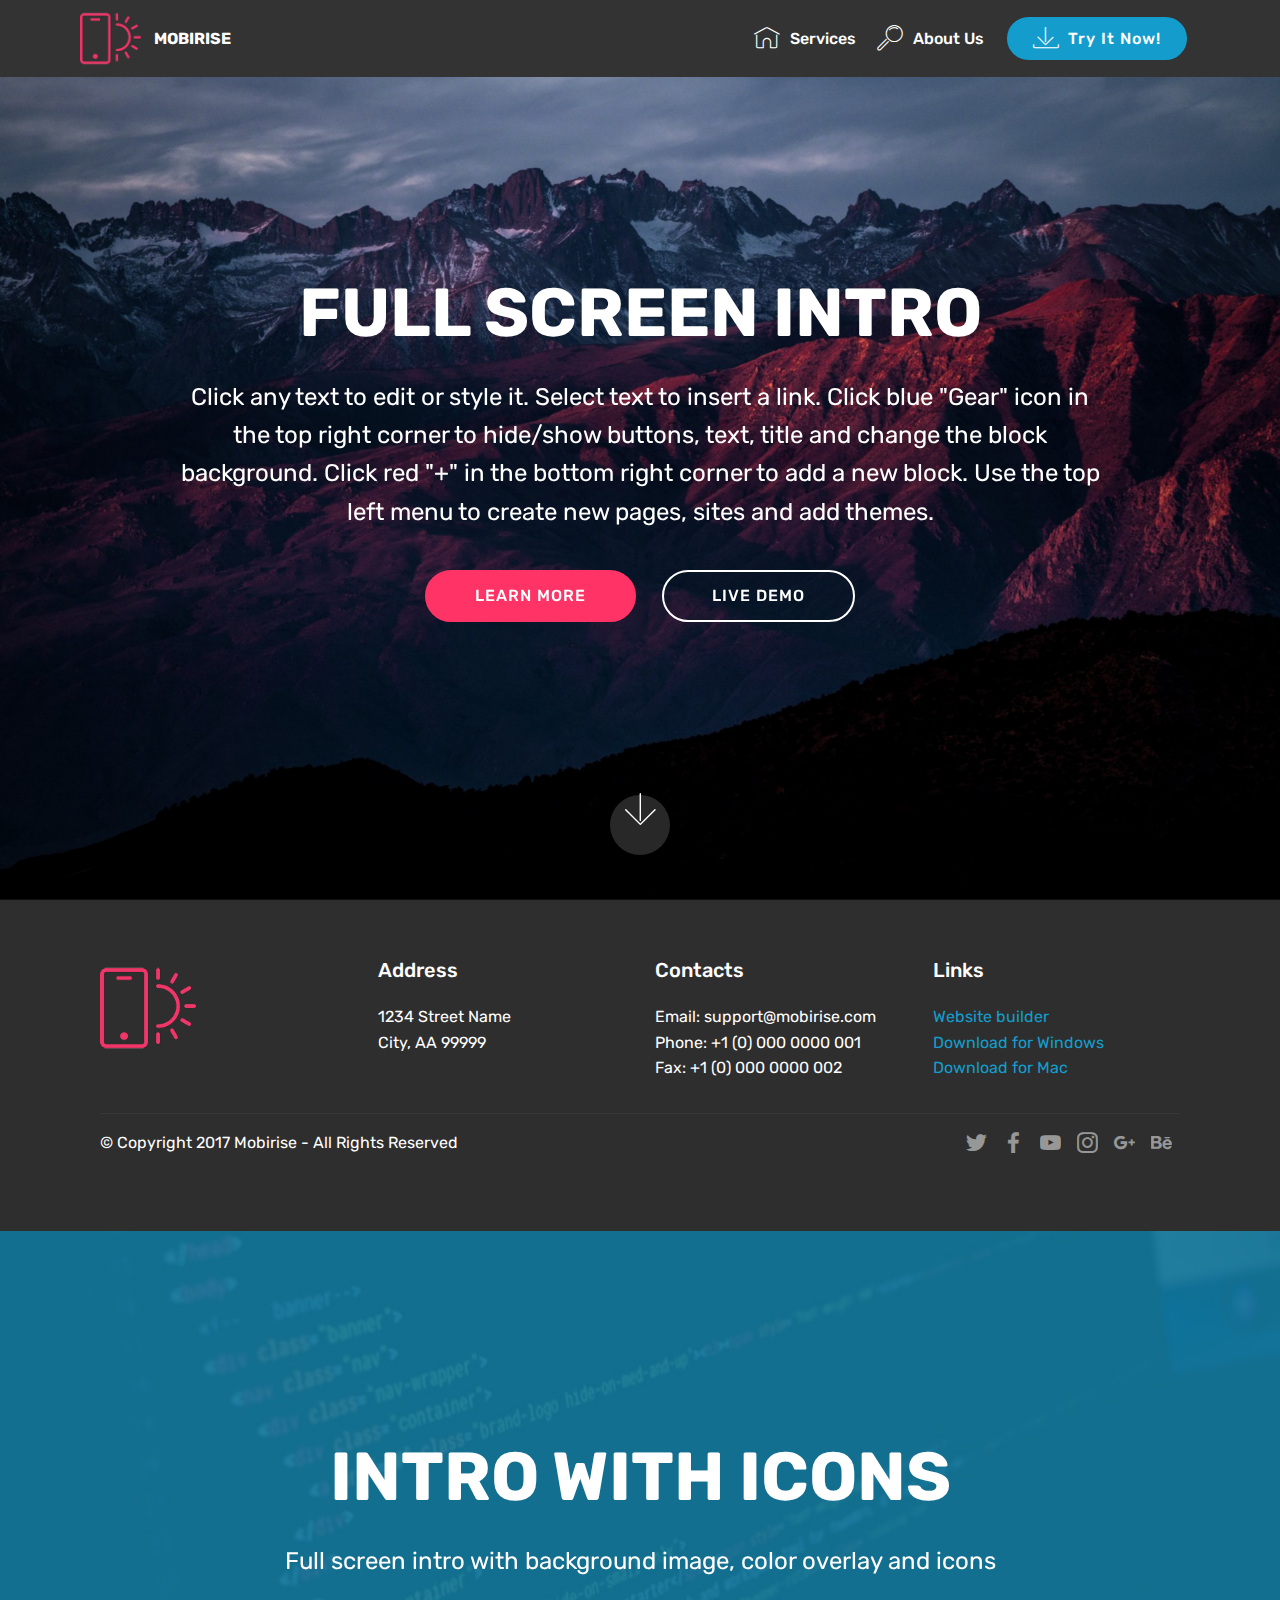
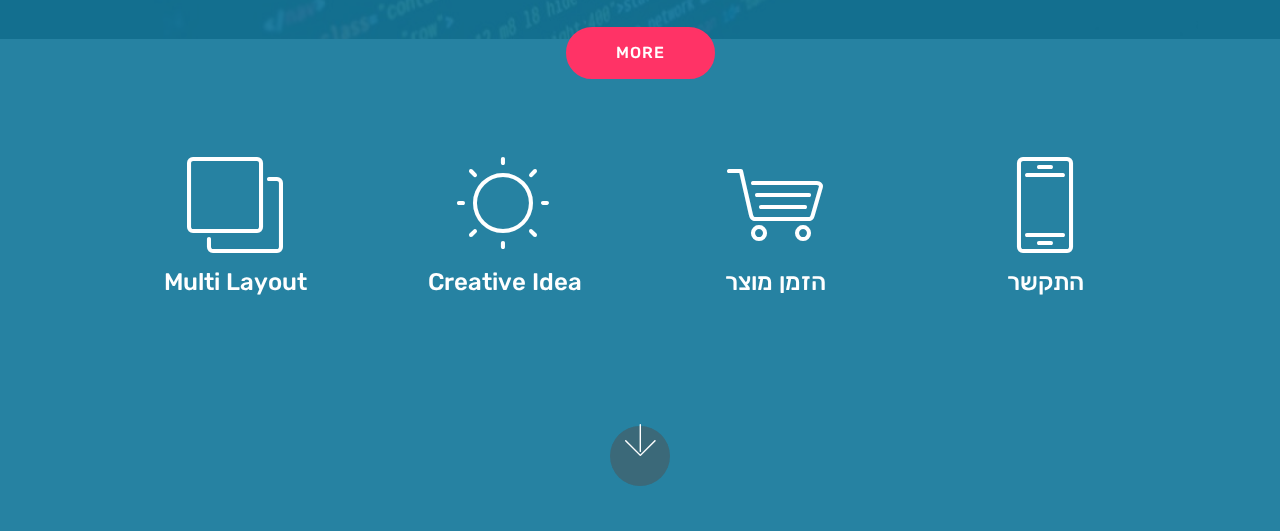
==== index.html @ 65c314b9 "create github pages" ====
<!DOCTYPE html>
<html >
<head>
  <!-- Site made with Mobirise Website Builder v4.5.4, https://mobirise.com -->
  <meta charset="UTF-8">
  <meta http-equiv="X-UA-Compatible" content="IE=edge">
  <meta name="generator" content="Mobirise v4.5.4, mobirise.com">
  <meta name="viewport" content="width=device-width, initial-scale=1, minimum-scale=1">
  <link rel="shortcut icon" href="assets/images/logo2.png" type="image/x-icon">
  <meta name="description" content="">
  <title>Home</title>
  <link rel="stylesheet" href="assets/web/assets/mobirise-icons/mobirise-icons.css">
  <link rel="stylesheet" href="assets/tether/tether.min.css">
  <link rel="stylesheet" href="assets/bootstrap/css/bootstrap.min.css">
  <link rel="stylesheet" href="assets/bootstrap/css/bootstrap-grid.min.css">
  <link rel="stylesheet" href="assets/bootstrap/css/bootstrap-reboot.min.css">
  <link rel="stylesheet" href="assets/socicon/css/styles.css">
  <link rel="stylesheet" href="assets/dropdown/css/style.css">
  <link rel="stylesheet" href="assets/theme/css/style.css">
  <link rel="stylesheet" href="assets/mobirise/css/mbr-additional.css" type="text/css">
  
  
  
</head>
<body>
<section class="menu cid-qFz85PgayK" once="menu" id="menu1-h">

    

    <nav class="navbar navbar-expand beta-menu navbar-dropdown align-items-center navbar-fixed-top navbar-toggleable-sm">
        <button class="navbar-toggler navbar-toggler-right" type="button" data-toggle="collapse" data-target="#navbarSupportedContent" aria-controls="navbarSupportedContent" aria-expanded="false" aria-label="Toggle navigation">
            <div class="hamburger">
                <span></span>
                <span></span>
                <span></span>
                <span></span>
            </div>
        </button>
        <div class="menu-logo">
            <div class="navbar-brand">
                <span class="navbar-logo">
                    <a href="https://mobirise.com">
                         <img src="assets/images/logo2.png" alt="Mobirise" style="height: 3.8rem;">
                    </a>
                </span>
                <span class="navbar-caption-wrap">
                    <a class="navbar-caption text-white display-4" href="https://mobirise.com">
                        MOBIRISE
                    </a>
                </span>
            </div>
        </div>
        <div class="collapse navbar-collapse" id="navbarSupportedContent">
            <ul class="navbar-nav nav-dropdown" data-app-modern-menu="true">
                <li class="nav-item">
                    <a class="nav-link link text-white display-4" href="https://mobirise.com">
                        <span class="mbri-home mbr-iconfont mbr-iconfont-btn"></span>
                        Services
                    </a>
                </li>
                <li class="nav-item">
                    <a class="nav-link link text-white display-4" href="https://mobirise.com">
                        <span class="mbri-search mbr-iconfont mbr-iconfont-btn"></span>
                        About Us
                    </a>
                </li>
            </ul>
            <div class="navbar-buttons mbr-section-btn">
                <a class="btn btn-sm btn-primary display-4" href="https://mobirise.com">
                    <span class="mbri-save mbr-iconfont mbr-iconfont-btn "></span>
                    Try It Now!
                </a>
            </div>
        </div>
    </nav>
</section>

<section class="engine"><a href="https://mobirise.co/d">free web software</a></section><section class="cid-qFz85SGSq1 mbr-fullscreen mbr-parallax-background" id="header2-i">

    

    

    <div class="container align-center">
        <div class="row justify-content-md-center">
            <div class="mbr-white col-md-10">
                <h1 class="mbr-section-title mbr-bold pb-3 mbr-fonts-style display-1">
                    FULL SCREEN INTRO
                </h1>
                
                <p class="mbr-text pb-3 mbr-fonts-style display-5">
                    Click any text to edit or style it. Select text to insert a link. Click blue "Gear" icon in the top right corner to hide/show buttons, text, title and change the block background. Click red "+" in the bottom right corner to add a new block. Use the top left menu to create new pages, sites and add themes.
                </p>
                <div class="mbr-section-btn"><a class="btn btn-md btn-secondary display-4" href="https://mobirise.com">LEARN MORE</a>
                    <a class="btn btn-md btn-white-outline display-4" href="https://mobirise.com">LIVE DEMO</a></div>
            </div>
        </div>
    </div>
    <div class="mbr-arrow hidden-sm-down" aria-hidden="true">
        <a href="#next">
            <i class="mbri-down mbr-iconfont"></i>
        </a>
    </div>
</section>

<section class="cid-qFz861nMho" id="footer1-j">

    

    

    <div class="container">
        <div class="media-container-row content text-white">
            <div class="col-12 col-md-3">
                <div class="media-wrap">
                    <a href="https://mobirise.com/">
                        <img src="assets/images/logo2.png" alt="Mobirise">
                    </a>
                </div>
            </div>
            <div class="col-12 col-md-3 mbr-fonts-style display-7">
                <h5 class="pb-3">
                    Address
                </h5>
                <p class="mbr-text">
                    1234 Street Name
                    <br>City, AA 99999
                </p>
            </div>
            <div class="col-12 col-md-3 mbr-fonts-style display-7">
                <h5 class="pb-3">
                    Contacts
                </h5>
                <p class="mbr-text">
                    Email: support@mobirise.com
                    <br>Phone: +1 (0) 000 0000 001
                    <br>Fax: +1 (0) 000 0000 002
                </p>
            </div>
            <div class="col-12 col-md-3 mbr-fonts-style display-7">
                <h5 class="pb-3">
                    Links
                </h5>
                <p class="mbr-text">
                    <a class="text-primary" href="https://mobirise.com/">Website builder</a>
                    <br><a class="text-primary" href="https://mobirise.com/mobirise-free-win.zip">Download for Windows</a>
                    <br><a class="text-primary" href="https://mobirise.com/mobirise-free-mac.zip">Download for Mac</a>
                </p>
            </div>
        </div>
        <div class="footer-lower">
            <div class="media-container-row">
                <div class="col-sm-12">
                    <hr>
                </div>
            </div>
            <div class="media-container-row mbr-white">
                <div class="col-sm-6 copyright">
                    <p class="mbr-text mbr-fonts-style display-7">
                        © Copyright 2017 Mobirise - All Rights Reserved
                    </p>
                </div>
                <div class="col-md-6">
                    <div class="social-list align-right">
                        <div class="soc-item">
                            <a href="https://twitter.com/mobirise" target="_blank">
                                <span class="socicon-twitter socicon mbr-iconfont mbr-iconfont-social"></span>
                            </a>
                        </div>
                        <div class="soc-item">
                            <a href="https://www.facebook.com/pages/Mobirise/1616226671953247" target="_blank">
                                <span class="socicon-facebook socicon mbr-iconfont mbr-iconfont-social"></span>
                            </a>
                        </div>
                        <div class="soc-item">
                            <a href="https://www.youtube.com/c/mobirise" target="_blank">
                                <span class="socicon-youtube socicon mbr-iconfont mbr-iconfont-social"></span>
                            </a>
                        </div>
                        <div class="soc-item">
                            <a href="https://instagram.com/mobirise" target="_blank">
                                <span class="socicon-instagram socicon mbr-iconfont mbr-iconfont-social"></span>
                            </a>
                        </div>
                        <div class="soc-item">
                            <a href="https://plus.google.com/u/0/+Mobirise" target="_blank">
                                <span class="socicon-googleplus socicon mbr-iconfont mbr-iconfont-social"></span>
                            </a>
                        </div>
                        <div class="soc-item">
                            <a href="https://www.behance.net/Mobirise" target="_blank">
                                <span class="socicon-behance socicon mbr-iconfont mbr-iconfont-social"></span>
                            </a>
                        </div>
                    </div>
                </div>
            </div>
        </div>
    </div>
</section>

<section class="header12 cid-qFz98RDh6Q mbr-fullscreen mbr-parallax-background" id="header12-k">

    

    <div class="mbr-overlay" style="opacity: 0.9; background-color: rgb(15, 118, 153);">
    </div>

    <div class="container  ">
            <div class="media-container">
                <div class="col-md-12 align-center">
                    <h1 class="mbr-section-title pb-3 mbr-white mbr-bold mbr-fonts-style display-1">
                        INTRO WITH ICONS
                    </h1>
                    <p class="mbr-text pb-3 mbr-white mbr-fonts-style display-5">
                        Full screen intro with background image, color overlay and icons
                    </p>
                    <div class="mbr-section-btn align-center py-2">
                        <a class="btn btn-md btn-secondary display-4" href="https://mobirise.com">MORE</a>
                    </div>

                    <div class="icons-media-container mbr-white">
                        <div class="card col-12 col-md-6 col-lg-3">
                            <div class="icon-block">
                            <a href="https://mobirise.com/">
                                <span class="mbri-layers mbr-iconfont"></span>
                            </a>
                            </div>
                            <h5 class="mbr-fonts-style display-5">
                                Multi Layout
                            </h5>
                        </div>

                        <div class="card col-12 col-md-6 col-lg-3">
                            <div class="icon-block">
                                <a href="https://mobirise.com/">
                                    <span class="mbri-sun mbr-iconfont"></span>
                                </a>
                            </div>
                            <h5 class="mbr-fonts-style display-5">
                                Creative Idea
                            </h5>
                        </div>

                        <div class="card col-12 col-md-6 col-lg-3">
                            <div class="icon-block">
                                <a href="https://mobirise.com/">
                                    <span class="mbr-iconfont mbri-shopping-cart"></span>
                                </a>
                            </div>
                            <h5 class="mbr-fonts-style display-5">
                                הזמן מוצר</h5>
                        </div>

                        <div class="card col-12 col-md-6 col-lg-3">
                            <div class="icon-block">
                                <a href="tel:0586626765">
                                    <span class="mbr-iconfont mbri-mobile2"></span>
                                </a>
                            </div>
                            <h5 class="mbr-fonts-style display-5">התקשר</h5>
                        </div>
                    </div>
                </div>
            </div>
    </div>

    <div class="mbr-arrow hidden-sm-down" aria-hidden="true">
        <a href="#next">
            <i class="mbri-down mbr-iconfont"></i>
        </a>
    </div>
</section>


  <script src="assets/web/assets/jquery/jquery.min.js"></script>
  <script src="assets/popper/popper.min.js"></script>
  <script src="assets/tether/tether.min.js"></script>
  <script src="assets/bootstrap/js/bootstrap.min.js"></script>
  <script src="assets/dropdown/js/script.min.js"></script>
  <script src="assets/touchswipe/jquery.touch-swipe.min.js"></script>
  <script src="assets/parallax/jarallax.min.js"></script>
  <script src="assets/smoothscroll/smooth-scroll.js"></script>
  <script src="assets/theme/js/script.js"></script>
  
  
</body>
</html>
---- assets/web/assets/mobirise-icons/mobirise-icons.css ----
@font-face {
  font-family: 'MobiriseIcons';
  src:  url('mobirise-icons.eot?spat4u');
  src:  url('mobirise-icons.eot?spat4u#iefix') format('embedded-opentype'),
    url('mobirise-icons.ttf?spat4u') format('truetype'),
    url('mobirise-icons.woff?spat4u') format('woff'),
    url('mobirise-icons.svg?spat4u#MobiriseIcons') format('svg');
  font-weight: normal;
  font-style: normal;
}

[class^="mbri-"], [class*=" mbri-"] {
  /* use !important to prevent issues with browser extensions that change fonts */
  font-family: MobiriseIcons !important;
  speak: none;
  font-style: normal;
  font-weight: normal;
  font-variant: normal;
  text-transform: none;
  line-height: 1;

  /* Better Font Rendering =========== */
  -webkit-font-smoothing: antialiased;
  -moz-osx-font-smoothing: grayscale;
}

.mbri-add-submenu:before {
  content: "\e900";
}
.mbri-alert:before {
  content: "\e901";
}
.mbri-align-center:before {
  content: "\e902";
}
.mbri-align-justify:before {
  content: "\e903";
}
.mbri-align-left:before {
  content: "\e904";
}
.mbri-align-right:before {
  content: "\e905";
}
.mbri-android:before {
  content: "\e906";
}
.mbri-apple:before {
  content: "\e907";
}
.mbri-arrow-down:before {
  content: "\e908";
}
.mbri-arrow-next:before {
  content: "\e909";
}
.mbri-arrow-prev:before {
  content: "\e90a";
}
.mbri-arrow-up:before {
  content: "\e90b";
}
.mbri-bold:before {
  content: "\e90c";
}
.mbri-bookmark:before {
  content: "\e90d";
}
.mbri-bootstrap:before {
  content: "\e90e";
}
.mbri-briefcase:before {
  content: "\e90f";
}
.mbri-browse:before {
  content: "\e910";
}
.mbri-bulleted-list:before {
  content: "\e911";
}
.mbri-calendar:before {
  content: "\e912";
}
.mbri-camera:before {
  content: "\e913";
}
.mbri-cart-add:before {
  content: "\e914";
}
.mbri-cart-full:before {
  content: "\e915";
}
.mbri-cash:before {
  content: "\e916";
}
.mbri-change-style:before {
  content: "\e917";
}
.mbri-chat:before {
  content: "\e918";
}
.mbri-clock:before {
  content: "\e919";
}
.mbri-close:before {
  content: "\e91a";
}
.mbri-cloud:before {
  content: "\e91b";
}
.mbri-code:before {
  content: "\e91c";
}
.mbri-contact-form:before {
  content: "\e91d";
}
.mbri-credit-card:before {
  content: "\e91e";
}
.mbri-cursor-click:before {
  content: "\e91f";
}
.mbri-cust-feedback:before {
  content: "\e920";
}
.mbri-database:before {
  content: "\e921";
}
.mbri-delivery:before {
  content: "\e922";
}
.mbri-desktop:before {
  content: "\e923";
}
.mbri-devices:before {
  content: "\e924";
}
.mbri-down:before {
  content: "\e925";
}
.mbri-download:before {
  content: "\e989";
}
.mbri-drag-n-drop:before {
  content: "\e927";
}
.mbri-drag-n-drop2:before {
  content: "\e928";
}
.mbri-edit:before {
  content: "\e929";
}
.mbri-edit2:before {
  content: "\e92a";
}
.mbri-error:before {
  content: "\e92b";
}
.mbri-extension:before {
  content: "\e92c";
}
.mbri-features:before {
  content: "\e92d";
}
.mbri-file:before {
  content: "\e92e";
}
.mbri-flag:before {
  content: "\e92f";
}
.mbri-folder:before {
  content: "\e930";
}
.mbri-gift:before {
  content: "\e931";
}
.mbri-github:before {
  content: "\e932";
}
.mbri-globe:before {
  content: "\e933";
}
.mbri-globe-2:before {
  content: "\e934";
}
.mbri-growing-chart:before {
  content: "\e935";
}
.mbri-hearth:before {
  content: "\e936";
}
.mbri-help:before {
  content: "\e937";
}
.mbri-home:before {
  content: "\e938";
}
.mbri-hot-cup:before {
  content: "\e939";
}
.mbri-idea:before {
  content: "\e93a";
}
.mbri-image-gallery:before {
  content: "\e93b";
}
.mbri-image-slider:before {
  content: "\e93c";
}
.mbri-info:before {
  content: "\e93d";
}
.mbri-italic:before {
  content: "\e93e";
}
.mbri-key:before {
  content: "\e93f";
}
.mbri-laptop:before {
  content: "\e940";
}
.mbri-layers:before {
  content: "\e941";
}
.mbri-left-right:before {
  content: "\e942";
}
.mbri-left:before {
  content: "\e943";
}
.mbri-letter:before {
  content: "\e944";
}
.mbri-like:before {
  content: "\e945";
}
.mbri-link:before {
  content: "\e946";
}
.mbri-lock:before {
  content: "\e947";
}
.mbri-login:before {
  content: "\e948";
}
.mbri-logout:before {
  content: "\e949";
}
.mbri-magic-stick:before {
  content: "\e94a";
}
.mbri-map-pin:before {
  content: "\e94b";
}
.mbri-menu:before {
  content: "\e94c";
}
.mbri-mobile:before {
  content: "\e94d";
}
.mbri-mobile2:before {
  content: "\e94e";
}
.mbri-mobirise:before {
  content: "\e94f";
}
.mbri-more-horizontal:before {
  content: "\e950";
}
.mbri-more-vertical:before {
  content: "\e951";
}
.mbri-music:before {
  content: "\e952";
}
.mbri-new-file:before {
  content: "\e953";
}
.mbri-numbered-list:before {
  content: "\e954";
}
.mbri-opened-folder:before {
  content: "\e955";
}
.mbri-pages:before {
  content: "\e956";
}
.mbri-paper-plane:before {
  content: "\e957";
}
.mbri-paperclip:before {
  content: "\e958";
}
.mbri-photo:before {
  content: "\e959";
}
.mbri-photos:before {
  content: "\e95a";
}
.mbri-pin:before {
  content: "\e95b";
}
.mbri-play:before {
  content: "\e95c";
}
.mbri-plus:before {
  content: "\e95d";
}
.mbri-preview:before {
  content: "\e95e";
}
.mbri-print:before {
  content: "\e95f";
}
.mbri-protect:before {
  content: "\e960";
}
.mbri-question:before {
  content: "\e961";
}
.mbri-quote-left:before {
  content: "\e962";
}
.mbri-quote-right:before {
  content: "\e963";
}
.mbri-refresh:before {
  content: "\e964";
}
.mbri-responsive:before {
  content: "\e965";
}
.mbri-right:before {
  content: "\e966";
}
.mbri-rocket:before {
  content: "\e967";
}
.mbri-sad-face:before {
  content: "\e968";
}
.mbri-sale:before {
  content: "\e969";
}
.mbri-save:before {
  content: "\e96a";
}
.mbri-search:before {
  content: "\e96b";
}
.mbri-setting:before {
  content: "\e96c";
}
.mbri-setting2:before {
  content: "\e96d";
}
.mbri-setting3:before {
  content: "\e96e";
}
.mbri-share:before {
  content: "\e96f";
}
.mbri-shopping-bag:before {
  content: "\e970";
}
.mbri-shopping-basket:before {
  content: "\e971";
}
.mbri-shopping-cart:before {
  content: "\e972";
}
.mbri-sites:before {
  content: "\e973";
}
.mbri-smile-face:before {
  content: "\e974";
}
.mbri-speed:before {
  content: "\e975";
}
.mbri-star:before {
  content: "\e976";
}
.mbri-success:before {
  content: "\e977";
}
.mbri-sun:before {
  content: "\e978";
}
.mbri-sun2:before {
  content: "\e979";
}
.mbri-tablet:before {
  content: "\e97a";
}
.mbri-tablet-vertical:before {
  content: "\e97b";
}
.mbri-target:before {
  content: "\e97c";
}
.mbri-timer:before {
  content: "\e97d";
}
.mbri-to-ftp:before {
  content: "\e97e";
}
.mbri-to-local-drive:before {
  content: "\e97f";
}
.mbri-touch-swipe:before {
  content: "\e980";
}
.mbri-touch:before {
  content: "\e981";
}
.mbri-trash:before {
  content: "\e982";
}
.mbri-underline:before {
  content: "\e983";
}
.mbri-unlink:before {
  content: "\e984";
}
.mbri-unlock:before {
  content: "\e985";
}
.mbri-up-down:before {
  content: "\e986";
}
.mbri-up:before {
  content: "\e987";
}
.mbri-update:before {
  content: "\e988";
}
.mbri-upload:before {
 content: "\e926"; 
}
.mbri-user:before {
  content: "\e98a";
}
.mbri-user2:before {
  content: "\e98b";
}
.mbri-users:before {
  content: "\e98c";
}
.mbri-video:before {
  content: "\e98d";
}
.mbri-video-play:before {
  content: "\e98e";
}
.mbri-watch:before {
  content: "\e98f";
}
.mbri-website-theme:before {
  content: "\e990";
}
.mbri-wifi:before {
  content: "\e991";
}
.mbri-windows:before {
  content: "\e992";
}
.mbri-zoom-out:before {
  content: "\e993";
}
.mbri-redo:before {
  content: "\e994";
}
.mbri-undo:before {
  content: "\e995";
}
---- assets/socicon/css/styles.css ----
@charset "UTF-8";

@font-face {
  font-family: "socicon";
  src:url("../fonts/socicon.eot");
  src:url("../fonts/socicon.eot?#iefix") format("embedded-opentype"),
    url("../fonts/socicon.woff") format("woff"),
    url("../fonts/socicon.ttf") format("truetype"),
    url("../fonts/socicon.svg#socicon") format("svg");
  font-weight: normal;
  font-style: normal;

}

[data-icon]:before {
  font-family: "socicon" !important;
  content: attr(data-icon);
  font-style: normal !important;
  font-weight: normal !important;
  font-variant: normal !important;
  text-transform: none !important;
  speak: none;
  line-height: 1;
  -webkit-font-smoothing: antialiased;
  -moz-osx-font-smoothing: grayscale;
}

[class^="socicon-"]:before,
[class*=" socicon-"]:before {
  font-family: "socicon" !important;
  font-style: normal !important;
  font-weight: normal !important;
  font-variant: normal !important;
  text-transform: none !important;
  speak: none;
  line-height: 1;
  -webkit-font-smoothing: antialiased;
  -moz-osx-font-smoothing: grayscale;
}

.socicon-modelmayhem:before {
  content: "\e000";
}
.socicon-mixcloud:before {
  content: "\e001";
}
.socicon-drupal:before {
  content: "\e002";
}
.socicon-swarm:before {
  content: "\e003";
}
.socicon-istock:before {
  content: "\e004";
}
.socicon-yammer:before {
  content: "\e005";
}
.socicon-ello:before {
  content: "\e006";
}
.socicon-stackoverflow:before {
  content: "\e007";
}
.socicon-persona:before {
  content: "\e008";
}
.socicon-triplej:before {
  content: "\e009";
}
.socicon-houzz:before {
  content: "\e00a";
}
.socicon-rss:before {
  content: "\e00b";
}
.socicon-paypal:before {
  content: "\e00c";
}
.socicon-odnoklassniki:before {
  content: "\e00d";
}
.socicon-airbnb:before {
  content: "\e00e";
}
.socicon-periscope:before {
  content: "\e00f";
}
.socicon-outlook:before {
  content: "\e010";
}
.socicon-coderwall:before {
  content: "\e011";
}
.socicon-tripadvisor:before {
  content: "\e012";
}
.socicon-appnet:before {
  content: "\e013";
}
.socicon-goodreads:before {
  content: "\e014";
}
.socicon-tripit:before {
  content: "\e015";
}
.socicon-lanyrd:before {
  content: "\e016";
}
.socicon-slideshare:before {
  content: "\e017";
}
.socicon-buffer:before {
  content: "\e018";
}
.socicon-disqus:before {
  content: "\e019";
}
.socicon-vkontakte:before {
  content: "\e01a";
}
.socicon-whatsapp:before {
  content: "\e01b";
}
.socicon-patreon:before {
  content: "\e01c";
}
.socicon-storehouse:before {
  content: "\e01d";
}
.socicon-pocket:before {
  content: "\e01e";
}
.socicon-mail:before {
  content: "\e01f";
}
.socicon-blogger:before {
  content: "\e020";
}
.socicon-technorati:before {
  content: "\e021";
}
.socicon-reddit:before {
  content: "\e022";
}
.socicon-dribbble:before {
  content: "\e023";
}
.socicon-stumbleupon:before {
  content: "\e024";
}
.socicon-digg:before {
  content: "\e025";
}
.socicon-envato:before {
  content: "\e026";
}
.socicon-behance:before {
  content: "\e027";
}
.socicon-delicious:before {
  content: "\e028";
}
.socicon-deviantart:before {
  content: "\e029";
}
.socicon-forrst:before {
  content: "\e02a";
}
.socicon-play:before {
  content: "\e02b";
}
.socicon-zerply:before {
  content: "\e02c";
}
.socicon-wikipedia:before {
  content: "\e02d";
}
.socicon-apple:before {
  content: "\e02e";
}
.socicon-flattr:before {
  content: "\e02f";
}
.socicon-github:before {
  content: "\e030";
}
.socicon-renren:before {
  content: "\e031";
}
.socicon-friendfeed:before {
  content: "\e032";
}
.socicon-newsvine:before {
  content: "\e033";
}
.socicon-identica:before {
  content: "\e034";
}
.socicon-bebo:before {
  content: "\e035";
}
.socicon-zynga:before {
  content: "\e036";
}
.socicon-steam:before {
  content: "\e037";
}
.socicon-xbox:before {
  content: "\e038";
}
.socicon-windows:before {
  content: "\e039";
}
.socicon-qq:before {
  content: "\e03a";
}
.socicon-douban:before {
  content: "\e03b";
}
.socicon-meetup:before {
  content: "\e03c";
}
.socicon-playstation:before {
  content: "\e03d";
}
.socicon-android:before {
  content: "\e03e";
}
.socicon-snapchat:before {
  content: "\e03f";
}
.socicon-twitter:before {
  content: "\e040";
}
.socicon-facebook:before {
  content: "\e041";
}
.socicon-googleplus:before {
  content: "\e042";
}
.socicon-pinterest:before {
  content: "\e043";
}
.socicon-foursquare:before {
  content: "\e044";
}
.socicon-yahoo:before {
  content: "\e045";
}
.socicon-skype:before {
  content: "\e046";
}
.socicon-yelp:before {
  content: "\e047";
}
.socicon-feedburner:before {
  content: "\e048";
}
.socicon-linkedin:before {
  content: "\e049";
}
.socicon-viadeo:before {
  content: "\e04a";
}
.socicon-xing:before {
  content: "\e04b";
}
.socicon-myspace:before {
  content: "\e04c";
}
.socicon-soundcloud:before {
  content: "\e04d";
}
.socicon-spotify:before {
  content: "\e04e";
}
.socicon-grooveshark:before {
  content: "\e04f";
}
.socicon-lastfm:before {
  content: "\e050";
}
.socicon-youtube:before {
  content: "\e051";
}
.socicon-vimeo:before {
  content: "\e052";
}
.socicon-dailymotion:before {
  content: "\e053";
}
.socicon-vine:before {
  content: "\e054";
}
.socicon-flickr:before {
  content: "\e055";
}
.socicon-500px:before {
  content: "\e056";
}
.socicon-wordpress:before {
  content: "\e058";
}
.socicon-tumblr:before {
  content: "\e059";
}
.socicon-twitch:before {
  content: "\e05a";
}
.socicon-8tracks:before {
  content: "\e05b";
}
.socicon-amazon:before {
  content: "\e05c";
}
.socicon-icq:before {
  content: "\e05d";
}
.socicon-smugmug:before {
  content: "\e05e";
}
.socicon-ravelry:before {
  content: "\e05f";
}
.socicon-weibo:before {
  content: "\e060";
}
.socicon-baidu:before {
  content: "\e061";
}
.socicon-angellist:before {
  content: "\e062";
}
.socicon-ebay:before {
  content: "\e063";
}
.socicon-imdb:before {
  content: "\e064";
}
.socicon-stayfriends:before {
  content: "\e065";
}
.socicon-residentadvisor:before {
  content: "\e066";
}
.socicon-google:before {
  content: "\e067";
}
.socicon-yandex:before {
  content: "\e068";
}
.socicon-sharethis:before {
  content: "\e069";
}
.socicon-bandcamp:before {
  content: "\e06a";
}
.socicon-itunes:before {
  content: "\e06b";
}
.socicon-deezer:before {
  content: "\e06c";
}
.socicon-telegram:before {
  content: "\e06e";
}
.socicon-openid:before {
  content: "\e06f";
}
.socicon-amplement:before {
  content: "\e070";
}
.socicon-viber:before {
  content: "\e071";
}
.socicon-zomato:before {
  content: "\e072";
}
.socicon-draugiem:before {
  content: "\e074";
}
.socicon-endomodo:before {
  content: "\e075";
}
.socicon-filmweb:before {
  content: "\e076";
}
.socicon-stackexchange:before {
  content: "\e077";
}
.socicon-wykop:before {
  content: "\e078";
}
.socicon-teamspeak:before {
  content: "\e079";
}
.socicon-teamviewer:before {
  content: "\e07a";
}
.socicon-ventrilo:before {
  content: "\e07b";
}
.socicon-younow:before {
  content: "\e07c";
}
.socicon-raidcall:before {
  content: "\e07d";
}
.socicon-mumble:before {
  content: "\e07e";
}
.socicon-medium:before {
  content: "\e06d";
}
.socicon-bebee:before {
  content: "\e07f";
}
.socicon-hitbox:before {
  content: "\e080";
}
.socicon-reverbnation:before {
  content: "\e081";
}
.socicon-formulr:before {
  content: "\e082";
}
.socicon-instagram:before {
  content: "\e057";
}
.socicon-battlenet:before {
  content: "\e083";
}
.socicon-chrome:before {
  content: "\e084";
}
.socicon-discord:before {
  content: "\e086";
}
.socicon-issuu:before {
  content: "\e087";
}
.socicon-macos:before {
  content: "\e088";
}
.socicon-firefox:before {
  content: "\e089";
}
.socicon-opera:before {
  content: "\e08d";
}
.socicon-keybase:before {
  content: "\e090";
}
.socicon-alliance:before {
  content: "\e091";
}
.socicon-livejournal:before {
  content: "\e092";
}
.socicon-googlephotos:before {
  content: "\e093";
}
.socicon-horde:before {
  content: "\e094";
}
.socicon-etsy:before {
  content: "\e095";
}
.socicon-zapier:before {
  content: "\e096";
}
.socicon-google-scholar:before {
  content: "\e097";
}
.socicon-researchgate:before {
  content: "\e098";
}
.socicon-wechat:before {
  content: "\e099";
}
.socicon-strava:before {
  content: "\e09a";
}
.socicon-line:before {
  content: "\e09b";
}
.socicon-lyft:before {
  content: "\e09c";
}
.socicon-uber:before {
  content: "\e09d";
}
.socicon-songkick:before {
  content: "\e09e";
}
.socicon-viewbug:before {
  content: "\e09f";
}
.socicon-googlegroups:before {
  content: "\e0a0";
}
.socicon-quora:before {
  content: "\e073";
}
.socicon-diablo:before {
  content: "\e085";
}
.socicon-blizzard:before {
  content: "\e0a1";
}
.socicon-hearthstone:before {
  content: "\e08b";
}
.socicon-heroes:before {
  content: "\e08a";
}
.socicon-overwatch:before {
  content: "\e08c";
}
.socicon-warcraft:before {
  content: "\e08e";
}
.socicon-starcraft:before {
  content: "\e08f";
}
.socicon-beam:before {
  content: "\e0a2";
}
.socicon-curse:before {
  content: "\e0a3";
}
.socicon-player:before {
  content: "\e0a4";
}
.socicon-streamjar:before {
  content: "\e0a5";
}
.socicon-nintendo:before {
  content: "\e0a6";
}
.socicon-hellocoton:before {
  content: "\e0a7";
}
---- assets/dropdown/css/style.css ----
.navbar-dropdown {
  left: 0;
  padding: 0;
  position: absolute;
  right: 0;
  top: 0;
  transition: all 0.45s ease;
  z-index: 1030;
  background: #282828; }
  .navbar-dropdown .navbar-logo {
    margin-right: 0.8rem;
    transition: margin 0.3s ease-in-out;
    vertical-align: middle; }
    .navbar-dropdown .navbar-logo img {
      height: 3.125rem;
      transition: all 0.3s ease-in-out; }
    .navbar-dropdown .navbar-logo.mbr-iconfont {
      font-size: 3.125rem;
      line-height: 3.125rem; }
  .navbar-dropdown .navbar-caption {
    font-weight: 700;
    white-space: normal;
    vertical-align: -4px;
    line-height: 3.125rem !important; }
    .navbar-dropdown .navbar-caption, .navbar-dropdown .navbar-caption:hover {
      color: inherit;
      text-decoration: none; }
  .navbar-dropdown .mbr-iconfont + .navbar-caption {
    vertical-align: -1px; }
  .navbar-dropdown.navbar-fixed-top {
    position: fixed; }
  .navbar-dropdown .navbar-brand span {
    vertical-align: -4px; }
  .navbar-dropdown.bg-color.transparent {
    background: none; }
  .navbar-dropdown.navbar-short .navbar-brand {
    padding: 0.625rem 0; }
    .navbar-dropdown.navbar-short .navbar-brand span {
      vertical-align: -1px; }
  .navbar-dropdown.navbar-short .navbar-caption {
    line-height: 2.375rem !important;
    vertical-align: -2px; }
  .navbar-dropdown.navbar-short .navbar-logo {
    margin-right: 0.5rem; }
    .navbar-dropdown.navbar-short .navbar-logo img {
      height: 2.375rem; }
    .navbar-dropdown.navbar-short .navbar-logo.mbr-iconfont {
      font-size: 2.375rem;
      line-height: 2.375rem; }
  .navbar-dropdown.navbar-short .mbr-table-cell {
    height: 3.625rem; }
  .navbar-dropdown .navbar-close {
    left: 0.6875rem;
    position: fixed;
    top: 0.75rem;
    z-index: 1000; }
  .navbar-dropdown .hamburger-icon {
    content: "";
    display: inline-block;
    vertical-align: middle;
    width: 16px;
    -webkit-box-shadow: 0 -6px 0 1px #282828,0 0 0 1px #282828,0 6px 0 1px #282828;
    -moz-box-shadow: 0 -6px 0 1px #282828,0 0 0 1px #282828,0 6px 0 1px #282828;
    box-shadow: 0 -6px 0 1px #282828,0 0 0 1px #282828,0 6px 0 1px #282828; }

.dropdown-menu .dropdown-toggle[data-toggle="dropdown-submenu"]::after {
  border-bottom: 0.35em solid transparent;
  border-left: 0.35em solid;
  border-right: 0;
  border-top: 0.35em solid transparent;
  margin-left: 0.3rem; }

.dropdown-menu .dropdown-item:focus {
  outline: 0; }

.nav-dropdown {
  font-size: 0.75rem;
  font-weight: 500;
  height: auto !important; }
  .nav-dropdown .nav-btn {
    padding-left: 1rem; }
  .nav-dropdown .link {
    margin: .667em 1.667em;
    font-weight: 500;
    padding: 0;
    transition: color .2s ease-in-out; }
    .nav-dropdown .link.dropdown-toggle {
      margin-right: 2.583em; }
      .nav-dropdown .link.dropdown-toggle::after {
        margin-left: .25rem;
        border-top: 0.35em solid;
        border-right: 0.35em solid transparent;
        border-left: 0.35em solid transparent;
        border-bottom: 0; }
      .nav-dropdown .link.dropdown-toggle[aria-expanded="true"] {
        margin: 0;
        padding: 0.667em 3.263em  0.667em 1.667em; }
  .nav-dropdown .link::after,
  .nav-dropdown .dropdown-item::after {
    color: inherit; }
  .nav-dropdown .btn {
    font-size: 0.75rem;
    font-weight: 700;
    letter-spacing: 0;
    margin-bottom: 0;
    padding-left: 1.25rem;
    padding-right: 1.25rem; }
  .nav-dropdown .dropdown-menu {
    border-radius: 0;
    border: 0;
    left: 0;
    margin: 0;
    padding-bottom: 1.25rem;
    padding-top: 1.25rem;
    position: relative; }
  .nav-dropdown .dropdown-submenu {
    margin-left: 0.125rem;
    top: 0; }
  .nav-dropdown .dropdown-item {
    font-weight: 500;
    line-height: 2;
    padding: 0.3846em 4.615em 0.3846em 1.5385em;
    position: relative;
    transition: color .2s ease-in-out, background-color .2s ease-in-out; }
    .nav-dropdown .dropdown-item::after {
      margin-top: -0.3077em;
      position: absolute;
      right: 1.1538em;
      top: 50%; }
    .nav-dropdown .dropdown-item:focus, .nav-dropdown .dropdown-item:hover {
      background: none; }

@media (max-width: 767px) {
  .nav-dropdown.navbar-toggleable-sm {
    bottom: 0;
    display: none;
    left: 0;
    overflow-x: hidden;
    position: fixed;
    top: 0;
    transform: translateX(-100%);
    -ms-transform: translateX(-100%);
    -webkit-transform: translateX(-100%);
    width: 18.75rem;
    z-index: 999; } }
.nav-dropdown.navbar-toggleable-xl {
  bottom: 0;
  display: none;
  left: 0;
  overflow-x: hidden;
  position: fixed;
  top: 0;
  transform: translateX(-100%);
  -ms-transform: translateX(-100%);
  -webkit-transform: translateX(-100%);
  width: 18.75rem;
  z-index: 999; }

.nav-dropdown-sm {
  display: block !important;
  overflow-x: hidden;
  overflow: auto;
  padding-top: 3.875rem; }
  .nav-dropdown-sm::after {
    content: "";
    display: block;
    height: 3rem;
    width: 100%; }
  .nav-dropdown-sm.collapse.in ~ .navbar-close {
    display: block !important; }
  .nav-dropdown-sm.collapsing, .nav-dropdown-sm.collapse.in {
    transform: translateX(0);
    -ms-transform: translateX(0);
    -webkit-transform: translateX(0);
    transition: all 0.25s ease-out;
    -webkit-transition: all 0.25s ease-out;
    background: #282828; }
  .nav-dropdown-sm.collapsing[aria-expanded="false"] {
    transform: translateX(-100%);
    -ms-transform: translateX(-100%);
    -webkit-transform: translateX(-100%); }
  .nav-dropdown-sm .nav-item {
    display: block;
    margin-left: 0 !important;
    padding-left: 0; }
  .nav-dropdown-sm .link,
  .nav-dropdown-sm .dropdown-item {
    border-top: 1px dotted rgba(255, 255, 255, 0.1);
    font-size: 0.8125rem;
    line-height: 1.6;
    margin: 0 !important;
    padding: 0.875rem 2.4rem 0.875rem 1.5625rem !important;
    position: relative;
    white-space: normal; }
    .nav-dropdown-sm .link:focus, .nav-dropdown-sm .link:hover,
    .nav-dropdown-sm .dropdown-item:focus,
    .nav-dropdown-sm .dropdown-item:hover {
      background: rgba(0, 0, 0, 0.2) !important;
      color: #c0a375; }
  .nav-dropdown-sm .nav-btn {
    position: relative;
    padding: 1.5625rem 1.5625rem 0 1.5625rem; }
    .nav-dropdown-sm .nav-btn::before {
      border-top: 1px dotted rgba(255, 255, 255, 0.1);
      content: "";
      left: 0;
      position: absolute;
      top: 0;
      width: 100%; }
    .nav-dropdown-sm .nav-btn + .nav-btn {
      padding-top: 0.625rem; }
      .nav-dropdown-sm .nav-btn + .nav-btn::before {
        display: none; }
  .nav-dropdown-sm .btn {
    padding: 0.625rem 0; }
  .nav-dropdown-sm .dropdown-toggle[data-toggle="dropdown-submenu"]::after {
    margin-left: .25rem;
    border-top: 0.35em solid;
    border-right: 0.35em solid transparent;
    border-left: 0.35em solid transparent;
    border-bottom: 0; }
  .nav-dropdown-sm .dropdown-toggle[data-toggle="dropdown-submenu"][aria-expanded="true"]::after {
    border-top: 0;
    border-right: 0.35em solid transparent;
    border-left: 0.35em solid transparent;
    border-bottom: 0.35em solid; }
  .nav-dropdown-sm .dropdown-menu {
    margin: 0;
    padding: 0;
    position: relative;
    top: 0;
    left: 0;
    width: 100%;
    border: 0;
    float: none;
    border-radius: 0;
    background: none; }
  .nav-dropdown-sm .dropdown-submenu {
    left: 100%;
    margin-left: 0.125rem;
    margin-top: -1.25rem;
    top: 0; }

.navbar-toggleable-sm .nav-dropdown .dropdown-menu {
  position: absolute; }

.navbar-toggleable-sm .nav-dropdown .dropdown-submenu {
  left: 100%;
  margin-left: 0.125rem;
  margin-top: -1.25rem;
  top: 0; }

.navbar-toggleable-sm.opened .nav-dropdown .dropdown-menu {
  position: relative; }

.navbar-toggleable-sm.opened .nav-dropdown .dropdown-submenu {
  left: 0;
  margin-left: 00rem;
  margin-top: 0rem;
  top: 0; }

.is-builder .nav-dropdown.collapsing {
  transition: none !important; }

/*# sourceMappingURL=style.css.map */
---- assets/theme/css/style.css ----
/*!
 * Mobirise v4 theme (https://mobirise.com/)
 * Copyright 2017 Mobirise
 */
section {
  background-color: #eeeeee; }

section,
.container,
.container-fluid {
  position: relative;
  word-wrap: break-word; }

a.mbr-iconfont:hover {
  text-decoration: none; }

.article .lead p, .article .lead ul, .article .lead ol, .article .lead pre, .article .lead blockquote {
  margin-bottom: 0; }

a {
  font-style: normal;
  font-weight: 400;
  cursor: pointer; }
  a, a:hover {
    text-decoration: none; }

figure {
  margin-bottom: 0; }

body {
  color: #232323; }

h1, h2, h3, h4, h5, h6,
.h1, .h2, .h3, .h4, .h5, .h6,
.display-1, .display-2, .display-3, .display-4 {
  line-height: 1;
  word-break: break-word;
  word-wrap: break-word; }

b, strong {
  font-weight: bold; }

blockquote {
  padding: 10px 0 10px 20px;
  position: relative;
  border-left: 2px solid;
  border-color: #ff3366; }

input:-webkit-autofill, input:-webkit-autofill:hover, input:-webkit-autofill:focus, input:-webkit-autofill:active {
  transition-delay: 9999s;
  transition-property: background-color, color; }

textarea[type="hidden"] {
  display: none; }

body {
  position: relative; }

section {
  background-position: 50% 50%;
  background-repeat: no-repeat;
  background-size: cover; }
  section .mbr-background-video,
  section .mbr-background-video-preview {
    position: absolute;
    bottom: 0;
    left: 0;
    right: 0;
    top: 0; }

.hidden {
  visibility: hidden; }

.mbr-z-index20 {
  z-index: 20; }

/*! Base colors */
.mbr-white {
  color: #ffffff; }

.mbr-black {
  color: #000000; }

.mbr-bg-white {
  background-color: #ffffff; }

.mbr-bg-black {
  background-color: #000000; }

/*! Text-aligns */
.align-left {
  text-align: left; }

.align-center {
  text-align: center; }

.align-right {
  text-align: right; }

@media (max-width: 767px) {
  .align-left, .align-center, .align-right, .mbr-section-btn, .mbr-section-title {
    text-align: center; } }
/*! Font-weight  */
.mbr-light {
  font-weight: 300; }

.mbr-regular {
  font-weight: 400; }

.mbr-semibold {
  font-weight: 500; }

.mbr-bold {
  font-weight: 700; }

/*! Media  */
.media-size-item {
  -webkit-flex: 1 1 auto;
  -moz-flex: 1 1 auto;
  -ms-flex: 1 1 auto;
  -o-flex: 1 1 auto;
  flex: 1 1 auto; }

.media-content {
  -webkit-flex-basis: 100%;
  flex-basis: 100%; }

.media-container-row {
  display: -ms-flexbox;
  display: -webkit-flex;
  display: flex;
  -webkit-flex-direction: row;
  -ms-flex-direction: row;
  flex-direction: row;
  -webkit-flex-wrap: wrap;
  -ms-flex-wrap: wrap;
  flex-wrap: wrap;
  -webkit-justify-content: center;
  -ms-flex-pack: center;
  justify-content: center;
  -webkit-align-content: center;
  -ms-flex-line-pack: center;
  align-content: center;
  -webkit-align-items: start;
  -ms-flex-align: start;
  align-items: start; }
  .media-container-row .media-size-item {
    width: 400px; }

.media-container-column {
  display: -ms-flexbox;
  display: -webkit-flex;
  display: flex;
  -webkit-flex-direction: column;
  -ms-flex-direction: column;
  flex-direction: column;
  -webkit-flex-wrap: wrap;
  -ms-flex-wrap: wrap;
  flex-wrap: wrap;
  -webkit-justify-content: center;
  -ms-flex-pack: center;
  justify-content: center;
  -webkit-align-content: center;
  -ms-flex-line-pack: center;
  align-content: center;
  -webkit-align-items: stretch;
  -ms-flex-align: stretch;
  align-items: stretch; }
  .media-container-column > * {
    width: 100%; }

@media (min-width: 992px) {
  .media-container-row {
    -webkit-flex-wrap: nowrap;
    -ms-flex-wrap: nowrap;
    flex-wrap: nowrap; } }
figure {
  overflow: hidden; }

figure[mbr-media-size] {
  transition: width 0.1s; }

.mbr-figure img, .mbr-figure iframe {
  display: block;
  width: 100%; }

.card {
  background-color: transparent;
  border: none; }

.card-img {
  text-align: center;
  flex-shrink: 0; }

.media {
  max-width: 100%;
  margin: 0 auto; }

.mbr-figure {
  -ms-flex-item-align: center;
  -ms-grid-row-align: center;
  -webkit-align-self: center;
  align-self: center; }

.media-container > div {
  max-width: 100%; }

.mbr-figure img, .card-img img {
  width: 100%; }

@media (max-width: 991px) {
  .media-size-item {
    width: auto !important; }

  .media {
    width: auto; }

  .mbr-figure {
    width: 100% !important; } }
/*! Buttons */
.mbr-section-btn {
  margin-left: -.25rem;
  margin-right: -.25rem;
  font-size: 0; }

nav .mbr-section-btn {
  margin-left: 0rem;
  margin-right: 0rem; }

/*! Btn icon margin */
.btn .mbr-iconfont, .btn.btn-sm .mbr-iconfont {
  cursor: pointer;
  margin-right: 0.5rem; }

.btn.btn-md .mbr-iconfont, .btn.btn-md .mbr-iconfont {
  margin-right: 0.8rem; }

.mbr-regular {
  font-weight: 400; }

.mbr-semibold {
  font-weight: 500; }

.mbr-bold {
  font-weight: 700; }

[type="submit"] {
  -webkit-appearance: none; }

/*! Full-screen */
.mbr-fullscreen .mbr-overlay {
  min-height: 100vh; }

.mbr-fullscreen {
  display: flex;
  display: -webkit-flex;
  display: -moz-flex;
  display: -ms-flex;
  display: -o-flex;
  align-items: center;
  -webkit-align-items: center;
  min-height: 100vh;
  padding-top: 3rem;
  padding-bottom: 3rem; }

/*! Map */
.map {
  height: 25rem;
  position: relative; }
  .map iframe {
    width: 100%;
    height: 100%; }

/* Form */
.form-asterisk {
  font-family: initial;
  position: absolute;
  top: -2px;
  font-weight: normal; }

/*! Scroll to top arrow */
.mbr-arrow-up {
  bottom: 25px;
  right: 90px;
  position: fixed;
  text-align: right;
  z-index: 5000;
  color: #ffffff;
  font-size: 32px;
  transform: rotate(180deg);
  -webkit-transform: rotate(180deg); }

.mbr-arrow-up a {
  background: rgba(0, 0, 0, 0.2);
  border-radius: 3px;
  color: #fff;
  display: inline-block;
  height: 60px;
  width: 60px;
  outline-style: none !important;
  position: relative;
  text-decoration: none;
  transition: all .3s ease-in-out;
  cursor: pointer;
  text-align: center; }
  .mbr-arrow-up a:hover {
    background-color: rgba(0, 0, 0, 0.4); }
  .mbr-arrow-up a i {
    line-height: 60px; }

.mbr-arrow-up-icon {
  display: block;
  color: #fff; }

.mbr-arrow-up-icon::before {
  content: "\203a";
  display: inline-block;
  font-family: serif;
  font-size: 32px;
  line-height: 1;
  font-style: normal;
  position: relative;
  top: 6px;
  left: -4px;
  -webkit-transform: rotate(-90deg);
  transform: rotate(-90deg); }

/*! Arrow Down */
.mbr-arrow {
  position: absolute;
  bottom: 45px;
  left: 50%;
  width: 60px;
  height: 60px;
  cursor: pointer;
  background-color: rgba(80, 80, 80, 0.5);
  border-radius: 50%;
  -webkit-transform: translateX(-50%);
  transform: translateX(-50%); }
  .mbr-arrow > a {
    display: inline-block;
    text-decoration: none;
    outline-style: none;
    -webkit-animation: arrowdown 1.7s ease-in-out infinite;
    animation: arrowdown 1.7s ease-in-out infinite; }
    .mbr-arrow > a > i {
      position: absolute;
      top: -2px;
      left: 15px;
      font-size: 2rem; }

@keyframes arrowdown {
  0% {
    transform: translateY(0px);
    -webkit-transform: translateY(0px); }
  50% {
    transform: translateY(-5px);
    -webkit-transform: translateY(-5px); }
  100% {
    transform: translateY(0px);
    -webkit-transform: translateY(0px); } }
@-webkit-keyframes arrowdown {
  0% {
    transform: translateY(0px);
    -webkit-transform: translateY(0px); }
  50% {
    transform: translateY(-5px);
    -webkit-transform: translateY(-5px); }
  100% {
    transform: translateY(0px);
    -webkit-transform: translateY(0px); } }
@media (max-width: 500px) {
  .mbr-arrow-up {
    left: 50%;
    right: auto;
    transform: translateX(-50%) rotate(180deg);
    -webkit-transform: translateX(-50%) rotate(180deg); } }
/*Gradients animation*/
@keyframes gradient-animation {
  from {
    background-position: 0% 100%;
    animation-timing-function: ease-in-out; }
  to {
    background-position: 100% 0%;
    animation-timing-function: ease-in-out; } }
@-webkit-keyframes gradient-animation {
  from {
    background-position: 0% 100%;
    animation-timing-function: ease-in-out; }
  to {
    background-position: 100% 0%;
    animation-timing-function: ease-in-out; } }
.bg-gradient {
  background-size: 200% 200%;
  animation: gradient-animation 5s infinite alternate;
  -webkit-animation: gradient-animation 5s infinite alternate; }

.menu .navbar-brand {
  display: -webkit-flex; }
  .menu .navbar-brand span {
    display: flex;
    display: -webkit-flex; }
  .menu .navbar-brand .navbar-caption-wrap {
    display: -webkit-flex; }
  .menu .navbar-brand .navbar-logo img {
    display: -webkit-flex; }
@media (min-width: 768px) and (max-width: 991px) {
  .menu .navbar-toggleable-sm .navbar-nav {
    display: -webkit-box;
    display: -webkit-flex;
    display: -ms-flexbox; } }
@media (min-width: 992px) {
  .menu .navbar-nav.nav-dropdown {
    display: -webkit-flex; }
  .menu .navbar-toggleable-sm .navbar-collapse {
    display: -webkit-flex !important; } }

/*# sourceMappingURL=style.css.map */
.engine {
	position: absolute;
	text-indent: -2400px;
	text-align: center;
	padding: 0;
	top: 0;
	left: -2400px;
}
---- assets/mobirise/css/mbr-additional.css ----
@import url(https://fonts.googleapis.com/css?family=Rubik:300,300i,400,400i,500,500i,700,700i,900,900i);





body {
  font-style: normal;
  line-height: 1.5;
}
.mbr-section-title {
  font-style: normal;
  line-height: 1.2;
}
.mbr-section-subtitle {
  line-height: 1.3;
}
.mbr-text {
  font-style: normal;
  line-height: 1.6;
}
.display-1 {
  font-family: 'Rubik', sans-serif;
  font-size: 4.25rem;
}
.display-1 > .mbr-iconfont {
  font-size: 6.8rem;
}
.display-2 {
  font-family: 'Rubik', sans-serif;
  font-size: 3rem;
}
.display-2 > .mbr-iconfont {
  font-size: 4.8rem;
}
.display-4 {
  font-family: 'Rubik', sans-serif;
  font-size: 1rem;
}
.display-4 > .mbr-iconfont {
  font-size: 1.6rem;
}
.display-5 {
  font-family: 'Rubik', sans-serif;
  font-size: 1.5rem;
}
.display-5 > .mbr-iconfont {
  font-size: 2.4rem;
}
.display-7 {
  font-family: 'Rubik', sans-serif;
  font-size: 1rem;
}
.display-7 > .mbr-iconfont {
  font-size: 1.6rem;
}
/* ---- Fluid typography for mobile devices ---- */
/* 1.4 - font scale ratio ( bootstrap == 1.42857 ) */
/* 100vw - current viewport width */
/* (48 - 20)  48 == 48rem == 768px, 20 == 20rem == 320px(minimal supported viewport) */
/* 0.65 - min scale variable, may vary */
@media (max-width: 768px) {
  .display-1 {
    font-size: 3.4rem;
    font-size: calc( 2.1374999999999997rem + (4.25 - 2.1374999999999997) * ((100vw - 20rem) / (48 - 20)));
    line-height: calc( 1.4 * (2.1374999999999997rem + (4.25 - 2.1374999999999997) * ((100vw - 20rem) / (48 - 20))));
  }
  .display-2 {
    font-size: 2.4rem;
    font-size: calc( 1.7rem + (3 - 1.7) * ((100vw - 20rem) / (48 - 20)));
    line-height: calc( 1.4 * (1.7rem + (3 - 1.7) * ((100vw - 20rem) / (48 - 20))));
  }
  .display-4 {
    font-size: 0.8rem;
    font-size: calc( 1rem + (1 - 1) * ((100vw - 20rem) / (48 - 20)));
    line-height: calc( 1.4 * (1rem + (1 - 1) * ((100vw - 20rem) / (48 - 20))));
  }
  .display-5 {
    font-size: 1.2rem;
    font-size: calc( 1.175rem + (1.5 - 1.175) * ((100vw - 20rem) / (48 - 20)));
    line-height: calc( 1.4 * (1.175rem + (1.5 - 1.175) * ((100vw - 20rem) / (48 - 20))));
  }
}
/* Buttons */
.btn {
  font-weight: 500;
  border-width: 2px;
  font-style: normal;
  letter-spacing: 1px;
  margin: .4rem .8rem;
  white-space: normal;
  -webkit-transition: all 0.3s ease-in-out;
  -moz-transition: all 0.3s ease-in-out;
  transition: all 0.3s ease-in-out;
  padding: 1rem 3rem;
  border-radius: 3px;
  display: inline-flex;
  align-items: center;
  justify-content: center;
  word-break: break-word;
}
.btn-sm {
  font-weight: 500;
  letter-spacing: 1px;
  -webkit-transition: all 0.3s ease-in-out;
  -moz-transition: all 0.3s ease-in-out;
  transition: all 0.3s ease-in-out;
  padding: 0.6rem 1.5rem;
  border-radius: 3px;
}
.btn-md {
  font-weight: 500;
  letter-spacing: 1px;
  margin: .4rem .8rem !important;
  -webkit-transition: all 0.3s ease-in-out;
  -moz-transition: all 0.3s ease-in-out;
  transition: all 0.3s ease-in-out;
  padding: 1rem 3rem;
  border-radius: 3px;
}
.btn-lg {
  font-weight: 500;
  letter-spacing: 1px;
  margin: .4rem .8rem !important;
  -webkit-transition: all 0.3s ease-in-out;
  -moz-transition: all 0.3s ease-in-out;
  transition: all 0.3s ease-in-out;
  padding: 1.2rem 3.2rem;
  border-radius: 3px;
}
.bg-primary {
  background-color: #149dcc !important;
}
.bg-success {
  background-color: #f7ed4a !important;
}
.bg-info {
  background-color: #82786e !important;
}
.bg-warning {
  background-color: #879a9f !important;
}
.bg-danger {
  background-color: #b1a374 !important;
}
.btn-primary,
.btn-primary:active {
  background-color: #149dcc;
  border-color: #149dcc;
  color: #ffffff;
}
.btn-primary:hover,
.btn-primary:focus,
.btn-primary.focus,
.btn-primary.active {
  color: #ffffff;
  background-color: #0d6786;
  border-color: #0d6786;
}
.btn-primary.disabled,
.btn-primary:disabled {
  color: #ffffff !important;
  background-color: #0d6786 !important;
  border-color: #0d6786 !important;
}
.btn-secondary,
.btn-secondary:active {
  background-color: #ff3366;
  border-color: #ff3366;
  color: #ffffff;
}
.btn-secondary:hover,
.btn-secondary:focus,
.btn-secondary.focus,
.btn-secondary.active {
  color: #ffffff;
  background-color: #e50039;
  border-color: #e50039;
}
.btn-secondary.disabled,
.btn-secondary:disabled {
  color: #ffffff !important;
  background-color: #e50039 !important;
  border-color: #e50039 !important;
}
.btn-info,
.btn-info:active {
  background-color: #82786e;
  border-color: #82786e;
  color: #ffffff;
}
.btn-info:hover,
.btn-info:focus,
.btn-info.focus,
.btn-info.active {
  color: #ffffff;
  background-color: #59524b;
  border-color: #59524b;
}
.btn-info.disabled,
.btn-info:disabled {
  color: #ffffff !important;
  background-color: #59524b !important;
  border-color: #59524b !important;
}
.btn-success,
.btn-success:active {
  background-color: #f7ed4a;
  border-color: #f7ed4a;
  color: #3f3c03;
}
.btn-success:hover,
.btn-success:focus,
.btn-success.focus,
.btn-success.active {
  color: #3f3c03;
  background-color: #eadd0a;
  border-color: #eadd0a;
}
.btn-success.disabled,
.btn-success:disabled {
  color: #3f3c03 !important;
  background-color: #eadd0a !important;
  border-color: #eadd0a !important;
}
.btn-warning,
.btn-warning:active {
  background-color: #879a9f;
  border-color: #879a9f;
  color: #ffffff;
}
.btn-warning:hover,
.btn-warning:focus,
.btn-warning.focus,
.btn-warning.active {
  color: #ffffff;
  background-color: #617479;
  border-color: #617479;
}
.btn-warning.disabled,
.btn-warning:disabled {
  color: #ffffff !important;
  background-color: #617479 !important;
  border-color: #617479 !important;
}
.btn-danger,
.btn-danger:active {
  background-color: #b1a374;
  border-color: #b1a374;
  color: #ffffff;
}
.btn-danger:hover,
.btn-danger:focus,
.btn-danger.focus,
.btn-danger.active {
  color: #ffffff;
  background-color: #8b7d4e;
  border-color: #8b7d4e;
}
.btn-danger.disabled,
.btn-danger:disabled {
  color: #ffffff !important;
  background-color: #8b7d4e !important;
  border-color: #8b7d4e !important;
}
.btn-white {
  color: #333333 !important;
}
.btn-white,
.btn-white:active {
  background-color: #ffffff;
  border-color: #ffffff;
  color: #808080;
}
.btn-white:hover,
.btn-white:focus,
.btn-white.focus,
.btn-white.active {
  color: #808080;
  background-color: #d9d9d9;
  border-color: #d9d9d9;
}
.btn-white.disabled,
.btn-white:disabled {
  color: #808080 !important;
  background-color: #d9d9d9 !important;
  border-color: #d9d9d9 !important;
}
.btn-black,
.btn-black:active {
  background-color: #333333;
  border-color: #333333;
  color: #ffffff;
}
.btn-black:hover,
.btn-black:focus,
.btn-black.focus,
.btn-black.active {
  color: #ffffff;
  background-color: #0d0d0d;
  border-color: #0d0d0d;
}
.btn-black.disabled,
.btn-black:disabled {
  color: #ffffff !important;
  background-color: #0d0d0d !important;
  border-color: #0d0d0d !important;
}
.btn-primary-outline,
.btn-primary-outline:active {
  background: none;
  border-color: #0b566f;
  color: #0b566f;
}
.btn-primary-outline:hover,
.btn-primary-outline:focus,
.btn-primary-outline.focus,
.btn-primary-outline.active {
  color: #ffffff;
  background-color: #149dcc;
  border-color: #149dcc;
}
.btn-primary-outline.disabled,
.btn-primary-outline:disabled {
  color: #ffffff !important;
  background-color: #149dcc !important;
  border-color: #149dcc !important;
}
.btn-secondary-outline,
.btn-secondary-outline:active {
  background: none;
  border-color: #cc0033;
  color: #cc0033;
}
.btn-secondary-outline:hover,
.btn-secondary-outline:focus,
.btn-secondary-outline.focus,
.btn-secondary-outline.active {
  color: #ffffff;
  background-color: #ff3366;
  border-color: #ff3366;
}
.btn-secondary-outline.disabled,
.btn-secondary-outline:disabled {
  color: #ffffff !important;
  background-color: #ff3366 !important;
  border-color: #ff3366 !important;
}
.btn-info-outline,
.btn-info-outline:active {
  background: none;
  border-color: #4b453f;
  color: #4b453f;
}
.btn-info-outline:hover,
.btn-info-outline:focus,
.btn-info-outline.focus,
.btn-info-outline.active {
  color: #ffffff;
  background-color: #82786e;
  border-color: #82786e;
}
.btn-info-outline.disabled,
.btn-info-outline:disabled {
  color: #ffffff !important;
  background-color: #82786e !important;
  border-color: #82786e !important;
}
.btn-success-outline,
.btn-success-outline:active {
  background: none;
  border-color: #d2c609;
  color: #d2c609;
}
.btn-success-outline:hover,
.btn-success-outline:focus,
.btn-success-outline.focus,
.btn-success-outline.active {
  color: #3f3c03;
  background-color: #f7ed4a;
  border-color: #f7ed4a;
}
.btn-success-outline.disabled,
.btn-success-outline:disabled {
  color: #3f3c03 !important;
  background-color: #f7ed4a !important;
  border-color: #f7ed4a !important;
}
.btn-warning-outline,
.btn-warning-outline:active {
  background: none;
  border-color: #55666b;
  color: #55666b;
}
.btn-warning-outline:hover,
.btn-warning-outline:focus,
.btn-warning-outline.focus,
.btn-warning-outline.active {
  color: #ffffff;
  background-color: #879a9f;
  border-color: #879a9f;
}
.btn-warning-outline.disabled,
.btn-warning-outline:disabled {
  color: #ffffff !important;
  background-color: #879a9f !important;
  border-color: #879a9f !important;
}
.btn-danger-outline,
.btn-danger-outline:active {
  background: none;
  border-color: #7a6e45;
  color: #7a6e45;
}
.btn-danger-outline:hover,
.btn-danger-outline:focus,
.btn-danger-outline.focus,
.btn-danger-outline.active {
  color: #ffffff;
  background-color: #b1a374;
  border-color: #b1a374;
}
.btn-danger-outline.disabled,
.btn-danger-outline:disabled {
  color: #ffffff !important;
  background-color: #b1a374 !important;
  border-color: #b1a374 !important;
}
.btn-black-outline,
.btn-black-outline:active {
  background: none;
  border-color: #000000;
  color: #000000;
}
.btn-black-outline:hover,
.btn-black-outline:focus,
.btn-black-outline.focus,
.btn-black-outline.active {
  color: #ffffff;
  background-color: #333333;
  border-color: #333333;
}
.btn-black-outline.disabled,
.btn-black-outline:disabled {
  color: #ffffff !important;
  background-color: #333333 !important;
  border-color: #333333 !important;
}
.btn-white-outline,
.btn-white-outline:active,
.btn-white-outline.active {
  background: none;
  border-color: #ffffff;
  color: #ffffff;
}
.btn-white-outline:hover,
.btn-white-outline:focus,
.btn-white-outline.focus {
  color: #333333;
  background-color: #ffffff;
  border-color: #ffffff;
}
.text-primary {
  color: #149dcc !important;
}
.text-secondary {
  color: #ff3366 !important;
}
.text-success {
  color: #f7ed4a !important;
}
.text-info {
  color: #82786e !important;
}
.text-warning {
  color: #879a9f !important;
}
.text-danger {
  color: #b1a374 !important;
}
.text-white {
  color: #ffffff !important;
}
.text-black {
  color: #000000 !important;
}
a.text-primary:hover,
a.text-primary:focus {
  color: #0b566f !important;
}
a.text-secondary:hover,
a.text-secondary:focus {
  color: #cc0033 !important;
}
a.text-success:hover,
a.text-success:focus {
  color: #d2c609 !important;
}
a.text-info:hover,
a.text-info:focus {
  color: #4b453f !important;
}
a.text-warning:hover,
a.text-warning:focus {
  color: #55666b !important;
}
a.text-danger:hover,
a.text-danger:focus {
  color: #7a6e45 !important;
}
a.text-white:hover,
a.text-white:focus {
  color: #b3b3b3 !important;
}
a.text-black:hover,
a.text-black:focus {
  color: #4d4d4d !important;
}
.alert-success {
  background-color: #70c770;
}
.alert-info {
  background-color: #82786e;
}
.alert-warning {
  background-color: #879a9f;
}
.alert-danger {
  background-color: #b1a374;
}
.mbr-section-btn a.btn:not(.btn-form) {
  border-radius: 100px;
}
.mbr-section-btn a.btn:not(.btn-form):hover {
  box-shadow: 0 10px 40px 0 rgba(0, 0, 0, 0.2);
}
.mbr-gallery-filter li a {
  border-radius: 100px !important;
}
.mbr-gallery-filter li.active .btn {
  background-color: #149dcc;
  border-color: #149dcc;
  color: #ffffff;
}
.mbr-gallery-filter li.active .btn:focus {
  box-shadow: none;
}
.nav-tabs .nav-link {
  border-radius: 100px !important;
}
.btn-form {
  border-radius: 0;
}
.btn-form:hover {
  cursor: pointer;
}
a,
a:hover {
  color: #149dcc;
}
.mbr-plan-header.bg-primary .mbr-plan-subtitle,
.mbr-plan-header.bg-primary .mbr-plan-price-desc {
  color: #b4e6f8;
}
.mbr-plan-header.bg-success .mbr-plan-subtitle,
.mbr-plan-header.bg-success .mbr-plan-price-desc {
  color: #ffffff;
}
.mbr-plan-header.bg-info .mbr-plan-subtitle,
.mbr-plan-header.bg-info .mbr-plan-price-desc {
  color: #beb8b2;
}
.mbr-plan-header.bg-warning .mbr-plan-subtitle,
.mbr-plan-header.bg-warning .mbr-plan-price-desc {
  color: #ced6d8;
}
.mbr-plan-header.bg-danger .mbr-plan-subtitle,
.mbr-plan-header.bg-danger .mbr-plan-price-desc {
  color: #dfd9c6;
}
/* Scroll to top button*/
.scrollToTop_wraper {
  opacity: 0 !important;
}
#scrollToTop a i:before {
  content: '';
  position: absolute;
  height: 40%;
  top: 25%;
  background: #fff;
  width: 2px;
  left: calc(50% - 1px);
}
#scrollToTop a i:after {
  content: '';
  position: absolute;
  display: block;
  border-top: 2px solid #fff;
  border-right: 2px solid #fff;
  width: 40%;
  height: 40%;
  left: 30%;
  bottom: 30%;
  transform: rotate(135deg);
}
/* Others*/
.note-check a[data-value=Rubik] {
  font-style: normal;
}
.mbr-arrow a {
  color: #ffffff;
}
@media (max-width: 767px) {
  .mbr-arrow {
    display: none;
  }
}
.form-control-label {
  position: relative;
  cursor: pointer;
  margin-bottom: .357em;
  padding: 0;
}
.alert {
  color: #ffffff;
  border-radius: 0;
  border: 0;
  font-size: .875rem;
  line-height: 1.5;
  margin-bottom: 1.875rem;
  padding: 1.25rem;
  position: relative;
}
.alert.alert-form::after {
  background-color: inherit;
  bottom: -7px;
  content: "";
  display: block;
  height: 14px;
  left: 50%;
  margin-left: -7px;
  position: absolute;
  transform: rotate(45deg);
  width: 14px;
}
.form-control {
  background-color: #f5f5f5;
  box-shadow: none;
  color: #565656;
  font-family: 'Rubik', sans-serif;
  font-size: 1rem;
  line-height: 1.43;
  min-height: 3.5em;
  padding: 1.07em .5em;
}
.form-control > .mbr-iconfont {
  font-size: 1.6rem;
}
.form-control,
.form-control:focus {
  border: 1px solid #e8e8e8;
}
.form-active .form-control:invalid {
  border-color: red;
}
.mbr-overlay {
  background-color: #000;
  bottom: 0;
  left: 0;
  opacity: .5;
  position: absolute;
  right: 0;
  top: 0;
  z-index: 0;
}
blockquote {
  font-style: italic;
  padding: 10px 0 10px 20px;
  font-size: 1.09rem;
  position: relative;
  border-color: #149dcc;
  border-width: 3px;
}
ul,
ol,
pre,
blockquote {
  margin-bottom: 2.3125rem;
}
pre {
  background: #f4f4f4;
  padding: 10px 24px;
  white-space: pre-wrap;
}
.inactive {
  -webkit-user-select: none;
  -moz-user-select: none;
  -ms-user-select: none;
  user-select: none;
  pointer-events: none;
  -webkit-user-drag: none;
  user-drag: none;
}
.mbr-section__comments .row {
  justify-content: center;
}
/* Forms */
.mbr-form .btn {
  margin: .4rem 0;
}
.mbr-form .input-group-btn a.btn {
  border-radius: 100px !important;
}
.mbr-form .input-group-btn a.btn:hover {
  box-shadow: 0 10px 40px 0 rgba(0, 0, 0, 0.2);
}
.mbr-form .input-group-btn button[type="submit"] {
  border-radius: 100px !important;
  padding: 1rem 3rem;
}
.mbr-form .input-group-btn button[type="submit"]:hover {
  box-shadow: 0 10px 40px 0 rgba(0, 0, 0, 0.2);
}
.form2 .form-control {
  border-top-left-radius: 100px;
  border-bottom-left-radius: 100px;
}
.form2 .input-group-btn a.btn {
  border-top-left-radius: 0 !important;
  border-bottom-left-radius: 0 !important;
}
.form2 .input-group-btn button[type="submit"] {
  border-top-left-radius: 0 !important;
  border-bottom-left-radius: 0 !important;
}
.form3 input[type="email"] {
  border-radius: 100px !important;
}
@media (max-width: 349px) {
  .form2 input[type="email"] {
    border-radius: 100px !important;
  }
  .form2 .input-group-btn a.btn {
    border-radius: 100px !important;
  }
  .form2 .input-group-btn button[type="submit"] {
    border-radius: 100px !important;
  }
}
@media (max-width: 767px) {
  .btn {
    font-size: .75rem !important;
  }
  .btn .mbr-iconfont {
    font-size: 1rem !important;
  }
}
/* Social block */
.btn-social {
  font-size: 20px;
  border-radius: 50%;
  padding: 0;
  width: 44px;
  height: 44px;
  line-height: 44px;
  text-align: center;
  position: relative;
  border: 2px solid #c0a375;
  border-color: #149dcc;
  color: #232323;
  cursor: pointer;
}
.btn-social i {
  top: 0;
  line-height: 44px;
  width: 44px;
}
.btn-social:hover {
  color: #fff;
  background: #149dcc;
}
.btn-social + .btn {
  margin-left: .1rem;
}
/* Footer */
.mbr-footer-content li::before,
.mbr-footer .mbr-contacts li::before {
  background: #149dcc;
}
.mbr-footer-content li a:hover,
.mbr-footer .mbr-contacts li a:hover {
  color: #149dcc;
}
.footer3 input[type="email"],
.footer4 input[type="email"] {
  border-radius: 100px !important;
}
.footer3 .input-group-btn a.btn,
.footer4 .input-group-btn a.btn {
  border-radius: 100px !important;
}
.footer3 .input-group-btn button[type="submit"],
.footer4 .input-group-btn button[type="submit"] {
  border-radius: 100px !important;
}
/* Headers*/
.header13 .form-inline input[type="email"],
.header14 .form-inline input[type="email"] {
  border-radius: 100px;
}
.header13 .form-inline input[type="text"],
.header14 .form-inline input[type="text"] {
  border-radius: 100px;
}
.header13 .form-inline input[type="tel"],
.header14 .form-inline input[type="tel"] {
  border-radius: 100px;
}
.header13 .form-inline a.btn,
.header14 .form-inline a.btn {
  border-radius: 100px;
}
.header13 .form-inline button,
.header14 .form-inline button {
  border-radius: 100px !important;
}
.offset-1 {
  margin-left: 8.33333%;
}
.offset-2 {
  margin-left: 16.66667%;
}
.offset-3 {
  margin-left: 25%;
}
.offset-4 {
  margin-left: 33.33333%;
}
.offset-5 {
  margin-left: 41.66667%;
}
.offset-6 {
  margin-left: 50%;
}
.offset-7 {
  margin-left: 58.33333%;
}
.offset-8 {
  margin-left: 66.66667%;
}
.offset-9 {
  margin-left: 75%;
}
.offset-10 {
  margin-left: 83.33333%;
}
.offset-11 {
  margin-left: 91.66667%;
}
@media (min-width: 576px) {
  .offset-sm-0 {
    margin-left: 0%;
  }
  .offset-sm-1 {
    margin-left: 8.33333%;
  }
  .offset-sm-2 {
    margin-left: 16.66667%;
  }
  .offset-sm-3 {
    margin-left: 25%;
  }
  .offset-sm-4 {
    margin-left: 33.33333%;
  }
  .offset-sm-5 {
    margin-left: 41.66667%;
  }
  .offset-sm-6 {
    margin-left: 50%;
  }
  .offset-sm-7 {
    margin-left: 58.33333%;
  }
  .offset-sm-8 {
    margin-left: 66.66667%;
  }
  .offset-sm-9 {
    margin-left: 75%;
  }
  .offset-sm-10 {
    margin-left: 83.33333%;
  }
  .offset-sm-11 {
    margin-left: 91.66667%;
  }
}
@media (min-width: 768px) {
  .offset-md-0 {
    margin-left: 0%;
  }
  .offset-md-1 {
    margin-left: 8.33333%;
  }
  .offset-md-2 {
    margin-left: 16.66667%;
  }
  .offset-md-3 {
    margin-left: 25%;
  }
  .offset-md-4 {
    margin-left: 33.33333%;
  }
  .offset-md-5 {
    margin-left: 41.66667%;
  }
  .offset-md-6 {
    margin-left: 50%;
  }
  .offset-md-7 {
    margin-left: 58.33333%;
  }
  .offset-md-8 {
    margin-left: 66.66667%;
  }
  .offset-md-9 {
    margin-left: 75%;
  }
  .offset-md-10 {
    margin-left: 83.33333%;
  }
  .offset-md-11 {
    margin-left: 91.66667%;
  }
}
@media (min-width: 992px) {
  .offset-lg-0 {
    margin-left: 0%;
  }
  .offset-lg-1 {
    margin-left: 8.33333%;
  }
  .offset-lg-2 {
    margin-left: 16.66667%;
  }
  .offset-lg-3 {
    margin-left: 25%;
  }
  .offset-lg-4 {
    margin-left: 33.33333%;
  }
  .offset-lg-5 {
    margin-left: 41.66667%;
  }
  .offset-lg-6 {
    margin-left: 50%;
  }
  .offset-lg-7 {
    margin-left: 58.33333%;
  }
  .offset-lg-8 {
    margin-left: 66.66667%;
  }
  .offset-lg-9 {
    margin-left: 75%;
  }
  .offset-lg-10 {
    margin-left: 83.33333%;
  }
  .offset-lg-11 {
    margin-left: 91.66667%;
  }
}
@media (min-width: 1200px) {
  .offset-xl-0 {
    margin-left: 0%;
  }
  .offset-xl-1 {
    margin-left: 8.33333%;
  }
  .offset-xl-2 {
    margin-left: 16.66667%;
  }
  .offset-xl-3 {
    margin-left: 25%;
  }
  .offset-xl-4 {
    margin-left: 33.33333%;
  }
  .offset-xl-5 {
    margin-left: 41.66667%;
  }
  .offset-xl-6 {
    margin-left: 50%;
  }
  .offset-xl-7 {
    margin-left: 58.33333%;
  }
  .offset-xl-8 {
    margin-left: 66.66667%;
  }
  .offset-xl-9 {
    margin-left: 75%;
  }
  .offset-xl-10 {
    margin-left: 83.33333%;
  }
  .offset-xl-11 {
    margin-left: 91.66667%;
  }
}
.navbar-toggler {
  -webkit-align-self: flex-start;
  -ms-flex-item-align: start;
  align-self: flex-start;
  padding: 0.25rem 0.75rem;
  font-size: 1.25rem;
  line-height: 1;
  background: transparent;
  border: 1px solid transparent;
  -webkit-border-radius: 0.25rem;
  border-radius: 0.25rem;
}
.navbar-toggler:focus,
.navbar-toggler:hover {
  text-decoration: none;
}
.navbar-toggler-icon {
  display: inline-block;
  width: 1.5em;
  height: 1.5em;
  vertical-align: middle;
  content: "";
  background: no-repeat center center;
  -webkit-background-size: 100% 100%;
  -o-background-size: 100% 100%;
  background-size: 100% 100%;
}
.navbar-toggler-left {
  position: absolute;
  left: 1rem;
}
.navbar-toggler-right {
  position: absolute;
  right: 1rem;
}
@media (max-width: 575px) {
  .navbar-toggleable .navbar-nav .dropdown-menu {
    position: static;
    float: none;
  }
  .navbar-toggleable > .container {
    padding-right: 0;
    padding-left: 0;
  }
}
@media (min-width: 576px) {
  .navbar-toggleable {
    -webkit-box-orient: horizontal;
    -webkit-box-direction: normal;
    -webkit-flex-direction: row;
    -ms-flex-direction: row;
    flex-direction: row;
    -webkit-flex-wrap: nowrap;
    -ms-flex-wrap: nowrap;
    flex-wrap: nowrap;
    -webkit-box-align: center;
    -webkit-align-items: center;
    -ms-flex-align: center;
    align-items: center;
  }
  .navbar-toggleable .navbar-nav {
    -webkit-box-orient: horizontal;
    -webkit-box-direction: normal;
    -webkit-flex-direction: row;
    -ms-flex-direction: row;
    flex-direction: row;
  }
  .navbar-toggleable .navbar-nav .nav-link {
    padding-right: .5rem;
    padding-left: .5rem;
  }
  .navbar-toggleable > .container {
    display: -webkit-box;
    display: -webkit-flex;
    display: -ms-flexbox;
    display: flex;
    -webkit-flex-wrap: nowrap;
    -ms-flex-wrap: nowrap;
    flex-wrap: nowrap;
    -webkit-box-align: center;
    -webkit-align-items: center;
    -ms-flex-align: center;
    align-items: center;
  }
  .navbar-toggleable .navbar-collapse {
    display: -webkit-box !important;
    display: -webkit-flex !important;
    display: -ms-flexbox !important;
    display: flex !important;
    width: 100%;
  }
  .navbar-toggleable .navbar-toggler {
    display: none;
  }
}
@media (max-width: 767px) {
  .navbar-toggleable-sm .navbar-nav .dropdown-menu {
    position: static;
    float: none;
  }
  .navbar-toggleable-sm > .container {
    padding-right: 0;
    padding-left: 0;
  }
}
@media (min-width: 768px) {
  .navbar-toggleable-sm {
    -webkit-box-orient: horizontal;
    -webkit-box-direction: normal;
    -webkit-flex-direction: row;
    -ms-flex-direction: row;
    flex-direction: row;
    -webkit-flex-wrap: nowrap;
    -ms-flex-wrap: nowrap;
    flex-wrap: nowrap;
    -webkit-box-align: center;
    -webkit-align-items: center;
    -ms-flex-align: center;
    align-items: center;
  }
  .navbar-toggleable-sm .navbar-nav {
    -webkit-box-orient: horizontal;
    -webkit-box-direction: normal;
    -webkit-flex-direction: row;
    -ms-flex-direction: row;
    flex-direction: row;
  }
  .navbar-toggleable-sm .navbar-nav .nav-link {
    padding-right: .5rem;
    padding-left: .5rem;
  }
  .navbar-toggleable-sm > .container {
    display: -webkit-box;
    display: -webkit-flex;
    display: -ms-flexbox;
    display: flex;
    -webkit-flex-wrap: nowrap;
    -ms-flex-wrap: nowrap;
    flex-wrap: nowrap;
    -webkit-box-align: center;
    -webkit-align-items: center;
    -ms-flex-align: center;
    align-items: center;
  }
  .navbar-toggleable-sm .navbar-collapse {
    display: -webkit-box !important;
    display: -webkit-flex !important;
    display: -ms-flexbox !important;
    display: flex !important;
    width: 100%;
  }
  .navbar-toggleable-sm .navbar-toggler {
    display: none;
  }
}
@media (max-width: 991px) {
  .navbar-toggleable-md .navbar-nav .dropdown-menu {
    position: static;
    float: none;
  }
  .navbar-toggleable-md > .container {
    padding-right: 0;
    padding-left: 0;
  }
}
@media (min-width: 992px) {
  .navbar-toggleable-md {
    -webkit-box-orient: horizontal;
    -webkit-box-direction: normal;
    -webkit-flex-direction: row;
    -ms-flex-direction: row;
    flex-direction: row;
    -webkit-flex-wrap: nowrap;
    -ms-flex-wrap: nowrap;
    flex-wrap: nowrap;
    -webkit-box-align: center;
    -webkit-align-items: center;
    -ms-flex-align: center;
    align-items: center;
  }
  .navbar-toggleable-md .navbar-nav {
    -webkit-box-orient: horizontal;
    -webkit-box-direction: normal;
    -webkit-flex-direction: row;
    -ms-flex-direction: row;
    flex-direction: row;
  }
  .navbar-toggleable-md .navbar-nav .nav-link {
    padding-right: .5rem;
    padding-left: .5rem;
  }
  .navbar-toggleable-md > .container {
    display: -webkit-box;
    display: -webkit-flex;
    display: -ms-flexbox;
    display: flex;
    -webkit-flex-wrap: nowrap;
    -ms-flex-wrap: nowrap;
    flex-wrap: nowrap;
    -webkit-box-align: center;
    -webkit-align-items: center;
    -ms-flex-align: center;
    align-items: center;
  }
  .navbar-toggleable-md .navbar-collapse {
    display: -webkit-box !important;
    display: -webkit-flex !important;
    display: -ms-flexbox !important;
    display: flex !important;
    width: 100%;
  }
  .navbar-toggleable-md .navbar-toggler {
    display: none;
  }
}
@media (max-width: 1199px) {
  .navbar-toggleable-lg .navbar-nav .dropdown-menu {
    position: static;
    float: none;
  }
  .navbar-toggleable-lg > .container {
    padding-right: 0;
    padding-left: 0;
  }
}
@media (min-width: 1200px) {
  .navbar-toggleable-lg {
    -webkit-box-orient: horizontal;
    -webkit-box-direction: normal;
    -webkit-flex-direction: row;
    -ms-flex-direction: row;
    flex-direction: row;
    -webkit-flex-wrap: nowrap;
    -ms-flex-wrap: nowrap;
    flex-wrap: nowrap;
    -webkit-box-align: center;
    -webkit-align-items: center;
    -ms-flex-align: center;
    align-items: center;
  }
  .navbar-toggleable-lg .navbar-nav {
    -webkit-box-orient: horizontal;
    -webkit-box-direction: normal;
    -webkit-flex-direction: row;
    -ms-flex-direction: row;
    flex-direction: row;
  }
  .navbar-toggleable-lg .navbar-nav .nav-link {
    padding-right: .5rem;
    padding-left: .5rem;
  }
  .navbar-toggleable-lg > .container {
    display: -webkit-box;
    display: -webkit-flex;
    display: -ms-flexbox;
    display: flex;
    -webkit-flex-wrap: nowrap;
    -ms-flex-wrap: nowrap;
    flex-wrap: nowrap;
    -webkit-box-align: center;
    -webkit-align-items: center;
    -ms-flex-align: center;
    align-items: center;
  }
  .navbar-toggleable-lg .navbar-collapse {
    display: -webkit-box !important;
    display: -webkit-flex !important;
    display: -ms-flexbox !important;
    display: flex !important;
    width: 100%;
  }
  .navbar-toggleable-lg .navbar-toggler {
    display: none;
  }
}
.navbar-toggleable-xl {
  -webkit-box-orient: horizontal;
  -webkit-box-direction: normal;
  -webkit-flex-direction: row;
  -ms-flex-direction: row;
  flex-direction: row;
  -webkit-flex-wrap: nowrap;
  -ms-flex-wrap: nowrap;
  flex-wrap: nowrap;
  -webkit-box-align: center;
  -webkit-align-items: center;
  -ms-flex-align: center;
  align-items: center;
}
.navbar-toggleable-xl .navbar-nav .dropdown-menu {
  position: static;
  float: none;
}
.navbar-toggleable-xl > .container {
  padding-right: 0;
  padding-left: 0;
}
.navbar-toggleable-xl .navbar-nav {
  -webkit-box-orient: horizontal;
  -webkit-box-direction: normal;
  -webkit-flex-direction: row;
  -ms-flex-direction: row;
  flex-direction: row;
}
.navbar-toggleable-xl .navbar-nav .nav-link {
  padding-right: .5rem;
  padding-left: .5rem;
}
.navbar-toggleable-xl > .container {
  display: -webkit-box;
  display: -webkit-flex;
  display: -ms-flexbox;
  display: flex;
  -webkit-flex-wrap: nowrap;
  -ms-flex-wrap: nowrap;
  flex-wrap: nowrap;
  -webkit-box-align: center;
  -webkit-align-items: center;
  -ms-flex-align: center;
  align-items: center;
}
.navbar-toggleable-xl .navbar-collapse {
  display: -webkit-box !important;
  display: -webkit-flex !important;
  display: -ms-flexbox !important;
  display: flex !important;
  width: 100%;
}
.navbar-toggleable-xl .navbar-toggler {
  display: none;
}
.card-img {
  width: auto;
}
.menu .navbar.collapsed:not(.beta-menu) {
  flex-direction: column;
}
.carousel-item.active,
.carousel-item-next,
.carousel-item-prev {
  display: -webkit-box;
  display: -webkit-flex;
  display: -ms-flexbox;
  display: flex;
}
.note-air-layout .dropup .dropdown-menu,
.note-air-layout .navbar-fixed-bottom .dropdown .dropdown-menu {
  bottom: initial !important;
}
html,
body {
  height: auto;
  min-height: 100vh;
}
.cid-qFz85PgayK .navbar {
  padding: .5rem 0;
  background: #333333;
  transition: none;
  min-height: 77px;
}
.cid-qFz85PgayK .navbar-dropdown.bg-color.transparent.opened {
  background: #333333;
}
.cid-qFz85PgayK a {
  font-style: normal;
}
.cid-qFz85PgayK .nav-item span {
  padding-right: 0.4em;
  line-height: 0.5em;
  vertical-align: text-bottom;
  position: relative;
  text-decoration: none;
}
.cid-qFz85PgayK .nav-item a {
  display: flex;
  align-items: center;
  justify-content: center;
  padding: 0.7rem 0 !important;
  margin: 0rem .65rem !important;
}
.cid-qFz85PgayK .nav-item:focus,
.cid-qFz85PgayK .nav-link:focus {
  outline: none;
}
.cid-qFz85PgayK .btn {
  padding: 0.4rem 1.5rem;
  display: inline-flex;
  align-items: center;
}
.cid-qFz85PgayK .btn .mbr-iconfont {
  font-size: 1.6rem;
}
.cid-qFz85PgayK .menu-logo {
  margin-right: auto;
}
.cid-qFz85PgayK .menu-logo .navbar-brand {
  display: flex;
  margin-left: 5rem;
  padding: 0;
  transition: padding .2s;
  min-height: 3.8rem;
  align-items: center;
}
.cid-qFz85PgayK .menu-logo .navbar-brand .navbar-caption-wrap {
  display: -webkit-flex;
  -webkit-align-items: center;
  align-items: center;
  word-break: break-word;
  min-width: 7rem;
  margin: .3rem 0;
}
.cid-qFz85PgayK .menu-logo .navbar-brand .navbar-caption-wrap .navbar-caption {
  line-height: 1.2rem !important;
  padding-right: 2rem;
}
.cid-qFz85PgayK .menu-logo .navbar-brand .navbar-logo {
  font-size: 4rem;
  transition: font-size 0.25s;
}
.cid-qFz85PgayK .menu-logo .navbar-brand .navbar-logo img {
  display: flex;
}
.cid-qFz85PgayK .menu-logo .navbar-brand .navbar-logo .mbr-iconfont {
  transition: font-size 0.25s;
}
.cid-qFz85PgayK .navbar-toggleable-sm .navbar-collapse {
  justify-content: flex-end;
  -webkit-justify-content: flex-end;
  padding-right: 5rem;
  width: auto;
}
.cid-qFz85PgayK .navbar-toggleable-sm .navbar-collapse .navbar-nav {
  flex-wrap: wrap;
  -webkit-flex-wrap: wrap;
  padding-left: 0;
}
.cid-qFz85PgayK .navbar-toggleable-sm .navbar-collapse .navbar-nav .nav-item {
  -webkit-align-self: center;
  align-self: center;
}
.cid-qFz85PgayK .navbar-toggleable-sm .navbar-collapse .navbar-buttons {
  padding-left: 0;
  padding-bottom: 0;
}
.cid-qFz85PgayK .dropdown .dropdown-menu {
  background: #333333;
  display: none;
  position: absolute;
  min-width: 5rem;
  padding-top: 1.4rem;
  padding-bottom: 1.4rem;
  text-align: left;
}
.cid-qFz85PgayK .dropdown .dropdown-menu .dropdown-item {
  width: auto;
  padding: 0.235em 1.5385em 0.235em 1.5385em !important;
}
.cid-qFz85PgayK .dropdown .dropdown-menu .dropdown-item::after {
  right: 0.5rem;
}
.cid-qFz85PgayK .dropdown .dropdown-menu .dropdown-submenu {
  margin: 0;
}
.cid-qFz85PgayK .dropdown.open > .dropdown-menu {
  display: block;
}
.cid-qFz85PgayK .navbar-toggleable-sm.opened:after {
  position: absolute;
  width: 100vw;
  height: 100vh;
  content: '';
  background-color: rgba(0, 0, 0, 0.1);
  left: 0;
  bottom: 0;
  transform: translateY(100%);
  -webkit-transform: translateY(100%);
  z-index: 1000;
}
.cid-qFz85PgayK .navbar.navbar-short {
  min-height: 60px;
  transition: all .2s;
}
.cid-qFz85PgayK .navbar.navbar-short .navbar-toggler-right {
  top: 20px;
}
.cid-qFz85PgayK .navbar.navbar-short .navbar-logo a {
  font-size: 2.5rem !important;
  line-height: 2.5rem;
  transition: font-size 0.25s;
}
.cid-qFz85PgayK .navbar.navbar-short .navbar-logo a .mbr-iconfont {
  font-size: 2.5rem !important;
}
.cid-qFz85PgayK .navbar.navbar-short .navbar-logo a img {
  height: 3rem !important;
}
.cid-qFz85PgayK .navbar.navbar-short .navbar-brand {
  min-height: 3rem;
}
.cid-qFz85PgayK button.navbar-toggler {
  width: 31px;
  height: 18px;
  cursor: pointer;
  transition: all .2s;
  top: 1.5rem;
  right: 1rem;
}
.cid-qFz85PgayK button.navbar-toggler:focus {
  outline: none;
}
.cid-qFz85PgayK button.navbar-toggler .hamburger span {
  position: absolute;
  right: 0;
  width: 30px;
  height: 2px;
  border-right: 5px;
  background-color: #ffffff;
}
.cid-qFz85PgayK button.navbar-toggler .hamburger span:nth-child(1) {
  top: 0;
  transition: all .2s;
}
.cid-qFz85PgayK button.navbar-toggler .hamburger span:nth-child(2) {
  top: 8px;
  transition: all .15s;
}
.cid-qFz85PgayK button.navbar-toggler .hamburger span:nth-child(3) {
  top: 8px;
  transition: all .15s;
}
.cid-qFz85PgayK button.navbar-toggler .hamburger span:nth-child(4) {
  top: 16px;
  transition: all .2s;
}
.cid-qFz85PgayK nav.opened .hamburger span:nth-child(1) {
  top: 8px;
  width: 0;
  opacity: 0;
  right: 50%;
  transition: all .2s;
}
.cid-qFz85PgayK nav.opened .hamburger span:nth-child(2) {
  -webkit-transform: rotate(45deg);
  transform: rotate(45deg);
  transition: all .25s;
}
.cid-qFz85PgayK nav.opened .hamburger span:nth-child(3) {
  -webkit-transform: rotate(-45deg);
  transform: rotate(-45deg);
  transition: all .25s;
}
.cid-qFz85PgayK nav.opened .hamburger span:nth-child(4) {
  top: 8px;
  width: 0;
  opacity: 0;
  right: 50%;
  transition: all .2s;
}
.cid-qFz85PgayK .collapsed.navbar-expand {
  flex-direction: column;
}
.cid-qFz85PgayK .collapsed .btn {
  display: flex;
}
.cid-qFz85PgayK .collapsed .navbar-collapse {
  display: none !important;
  padding-right: 0 !important;
}
.cid-qFz85PgayK .collapsed .navbar-collapse.collapsing,
.cid-qFz85PgayK .collapsed .navbar-collapse.show {
  display: block !important;
}
.cid-qFz85PgayK .collapsed .navbar-collapse.collapsing .navbar-nav,
.cid-qFz85PgayK .collapsed .navbar-collapse.show .navbar-nav {
  display: block;
  text-align: center;
}
.cid-qFz85PgayK .collapsed .navbar-collapse.collapsing .navbar-nav .nav-item,
.cid-qFz85PgayK .collapsed .navbar-collapse.show .navbar-nav .nav-item {
  clear: both;
}
.cid-qFz85PgayK .collapsed .navbar-collapse.collapsing .navbar-buttons,
.cid-qFz85PgayK .collapsed .navbar-collapse.show .navbar-buttons {
  text-align: center;
}
.cid-qFz85PgayK .collapsed .navbar-collapse.collapsing .navbar-buttons:last-child,
.cid-qFz85PgayK .collapsed .navbar-collapse.show .navbar-buttons:last-child {
  margin-bottom: 1rem;
}
.cid-qFz85PgayK .collapsed button.navbar-toggler {
  display: block;
}
.cid-qFz85PgayK .collapsed .navbar-brand {
  margin-left: 1rem !important;
}
.cid-qFz85PgayK .collapsed .navbar-toggleable-sm {
  flex-direction: column;
  -webkit-flex-direction: column;
}
.cid-qFz85PgayK .collapsed .dropdown .dropdown-menu {
  width: 100%;
  text-align: center;
  position: relative;
  opacity: 0;
  display: block;
  height: 0;
  visibility: hidden;
  padding: 0;
  transition-duration: .5s;
  transition-property: opacity,padding,height;
}
.cid-qFz85PgayK .collapsed .dropdown.open > .dropdown-menu {
  position: relative;
  opacity: 1;
  height: auto;
  padding: 1.4rem 0;
  visibility: visible;
}
.cid-qFz85PgayK .collapsed .dropdown .dropdown-submenu {
  left: 0;
  text-align: center;
  width: 100%;
}
.cid-qFz85PgayK .collapsed .dropdown .dropdown-toggle[data-toggle="dropdown-submenu"]::after {
  margin-top: 0;
  position: inherit;
  right: 0;
  top: 50%;
  display: inline-block;
  width: 0;
  height: 0;
  margin-left: .3em;
  vertical-align: middle;
  content: "";
  border-top: .30em solid;
  border-right: .30em solid transparent;
  border-left: .30em solid transparent;
}
@media (max-width: 991px) {
  .cid-qFz85PgayK .navbar-expand {
    flex-direction: column;
  }
  .cid-qFz85PgayK img {
    height: 3.8rem !important;
  }
  .cid-qFz85PgayK .btn {
    display: flex;
  }
  .cid-qFz85PgayK button.navbar-toggler {
    display: block;
  }
  .cid-qFz85PgayK .navbar-brand {
    margin-left: 1rem !important;
  }
  .cid-qFz85PgayK .navbar-toggleable-sm {
    flex-direction: column;
    -webkit-flex-direction: column;
  }
  .cid-qFz85PgayK .navbar-collapse {
    display: none !important;
    padding-right: 0 !important;
  }
  .cid-qFz85PgayK .navbar-collapse.collapsing,
  .cid-qFz85PgayK .navbar-collapse.show {
    display: block !important;
  }
  .cid-qFz85PgayK .navbar-collapse.collapsing .navbar-nav,
  .cid-qFz85PgayK .navbar-collapse.show .navbar-nav {
    display: block;
    text-align: center;
  }
  .cid-qFz85PgayK .navbar-collapse.collapsing .navbar-nav .nav-item,
  .cid-qFz85PgayK .navbar-collapse.show .navbar-nav .nav-item {
    clear: both;
  }
  .cid-qFz85PgayK .navbar-collapse.collapsing .navbar-buttons,
  .cid-qFz85PgayK .navbar-collapse.show .navbar-buttons {
    text-align: center;
  }
  .cid-qFz85PgayK .navbar-collapse.collapsing .navbar-buttons:last-child,
  .cid-qFz85PgayK .navbar-collapse.show .navbar-buttons:last-child {
    margin-bottom: 1rem;
  }
  .cid-qFz85PgayK .dropdown .dropdown-menu {
    width: 100%;
    text-align: center;
    position: relative;
    opacity: 0;
    display: block;
    height: 0;
    visibility: hidden;
    padding: 0;
    transition-duration: .5s;
    transition-property: opacity,padding,height;
  }
  .cid-qFz85PgayK .dropdown.open > .dropdown-menu {
    position: relative;
    opacity: 1;
    height: auto;
    padding: 1.4rem 0;
    visibility: visible;
  }
  .cid-qFz85PgayK .dropdown .dropdown-submenu {
    left: 0;
    text-align: center;
    width: 100%;
  }
  .cid-qFz85PgayK .dropdown .dropdown-toggle[data-toggle="dropdown-submenu"]::after {
    margin-top: 0;
    position: inherit;
    right: 0;
    top: 50%;
    display: inline-block;
    width: 0;
    height: 0;
    margin-left: .3em;
    vertical-align: middle;
    content: "";
    border-top: .30em solid;
    border-right: .30em solid transparent;
    border-left: .30em solid transparent;
  }
}
@media (min-width: 767px) {
  .cid-qFz85PgayK .menu-logo {
    flex-shrink: 0;
  }
}
.cid-qFz85PgayK .navbar-collapse {
  flex-basis: auto;
}
.cid-qFz85PgayK .nav-link:hover,
.cid-qFz85PgayK .dropdown-item:hover {
  color: #c1c1c1 !important;
}
.cid-qFz85SGSq1 {
  background-image: url("../../../assets/images/jumbotron.jpg");
}
.cid-qFz861nMho {
  padding-top: 60px;
  padding-bottom: 60px;
  background-color: #2e2e2e;
}
@media (max-width: 767px) {
  .cid-qFz861nMho .content {
    text-align: center;
  }
  .cid-qFz861nMho .content > div:not(:last-child) {
    margin-bottom: 2rem;
  }
}
@media (max-width: 767px) {
  .cid-qFz861nMho .media-wrap {
    margin-bottom: 1rem;
  }
}
.cid-qFz861nMho .media-wrap .mbr-iconfont-logo {
  font-size: 7.5rem;
  color: #f36;
}
.cid-qFz861nMho .media-wrap img {
  height: 6rem;
}
@media (max-width: 767px) {
  .cid-qFz861nMho .footer-lower .copyright {
    margin-bottom: 1rem;
    text-align: center;
  }
}
.cid-qFz861nMho .footer-lower hr {
  margin: 1rem 0;
  border-color: #fff;
  opacity: .05;
}
.cid-qFz861nMho .footer-lower .social-list {
  padding-left: 0;
  margin-bottom: 0;
  list-style: none;
  display: flex;
  flex-wrap: wrap;
  justify-content: flex-end;
  -webkit-justify-content: flex-end;
}
.cid-qFz861nMho .footer-lower .social-list .mbr-iconfont-social {
  font-size: 1.3rem;
  color: #fff;
}
.cid-qFz861nMho .footer-lower .social-list .soc-item {
  margin: 0 .5rem;
}
.cid-qFz861nMho .footer-lower .social-list a {
  margin: 0;
  opacity: .5;
  -webkit-transition: .2s linear;
  transition: .2s linear;
}
.cid-qFz861nMho .footer-lower .social-list a:hover {
  opacity: 1;
}
@media (max-width: 767px) {
  .cid-qFz861nMho .footer-lower .social-list {
    justify-content: center;
    -webkit-justify-content: center;
  }
}
.cid-qFz98RDh6Q {
  background-image: url("../../../assets/images/03.jpg");
}
.cid-qFz98RDh6Q .icons-media-container {
  display: flex;
  justify-content: center;
  -webkit-justify-content: center;
  flex-direction: row;
  -webkit-flex-direction: row;
  flex-wrap: wrap;
  -webkit-flex-wrap: wrap;
  padding-top: 4rem;
}
.cid-qFz98RDh6Q .icons-media-container .mbr-iconfont {
  font-size: 96px;
  color: #ffffff;
}
.cid-qFz98RDh6Q .icons-media-container .icon-block {
  padding-bottom: 1rem;
}
.cid-qFz98RDh6Q .mbr-text {
  color: #ffffff;
}
.cid-qFz98RDh6Q .card {
  padding-bottom: 1.5rem;
}
.cid-qFz85PgayK .navbar {
  padding: .5rem 0;
  background: #333333;
  transition: none;
  min-height: 77px;
}
.cid-qFz85PgayK .navbar-dropdown.bg-color.transparent.opened {
  background: #333333;
}
.cid-qFz85PgayK a {
  font-style: normal;
}
.cid-qFz85PgayK .nav-item span {
  padding-right: 0.4em;
  line-height: 0.5em;
  vertical-align: text-bottom;
  position: relative;
  text-decoration: none;
}
.cid-qFz85PgayK .nav-item a {
  display: flex;
  align-items: center;
  justify-content: center;
  padding: 0.7rem 0 !important;
  margin: 0rem .65rem !important;
}
.cid-qFz85PgayK .nav-item:focus,
.cid-qFz85PgayK .nav-link:focus {
  outline: none;
}
.cid-qFz85PgayK .btn {
  padding: 0.4rem 1.5rem;
  display: inline-flex;
  align-items: center;
}
.cid-qFz85PgayK .btn .mbr-iconfont {
  font-size: 1.6rem;
}
.cid-qFz85PgayK .menu-logo {
  margin-right: auto;
}
.cid-qFz85PgayK .menu-logo .navbar-brand {
  display: flex;
  margin-left: 5rem;
  padding: 0;
  transition: padding .2s;
  min-height: 3.8rem;
  align-items: center;
}
.cid-qFz85PgayK .menu-logo .navbar-brand .navbar-caption-wrap {
  display: -webkit-flex;
  -webkit-align-items: center;
  align-items: center;
  word-break: break-word;
  min-width: 7rem;
  margin: .3rem 0;
}
.cid-qFz85PgayK .menu-logo .navbar-brand .navbar-caption-wrap .navbar-caption {
  line-height: 1.2rem !important;
  padding-right: 2rem;
}
.cid-qFz85PgayK .menu-logo .navbar-brand .navbar-logo {
  font-size: 4rem;
  transition: font-size 0.25s;
}
.cid-qFz85PgayK .menu-logo .navbar-brand .navbar-logo img {
  display: flex;
}
.cid-qFz85PgayK .menu-logo .navbar-brand .navbar-logo .mbr-iconfont {
  transition: font-size 0.25s;
}
.cid-qFz85PgayK .navbar-toggleable-sm .navbar-collapse {
  justify-content: flex-end;
  -webkit-justify-content: flex-end;
  padding-right: 5rem;
  width: auto;
}
.cid-qFz85PgayK .navbar-toggleable-sm .navbar-collapse .navbar-nav {
  flex-wrap: wrap;
  -webkit-flex-wrap: wrap;
  padding-left: 0;
}
.cid-qFz85PgayK .navbar-toggleable-sm .navbar-collapse .navbar-nav .nav-item {
  -webkit-align-self: center;
  align-self: center;
}
.cid-qFz85PgayK .navbar-toggleable-sm .navbar-collapse .navbar-buttons {
  padding-left: 0;
  padding-bottom: 0;
}
.cid-qFz85PgayK .dropdown .dropdown-menu {
  background: #333333;
  display: none;
  position: absolute;
  min-width: 5rem;
  padding-top: 1.4rem;
  padding-bottom: 1.4rem;
  text-align: left;
}
.cid-qFz85PgayK .dropdown .dropdown-menu .dropdown-item {
  width: auto;
  padding: 0.235em 1.5385em 0.235em 1.5385em !important;
}
.cid-qFz85PgayK .dropdown .dropdown-menu .dropdown-item::after {
  right: 0.5rem;
}
.cid-qFz85PgayK .dropdown .dropdown-menu .dropdown-submenu {
  margin: 0;
}
.cid-qFz85PgayK .dropdown.open > .dropdown-menu {
  display: block;
}
.cid-qFz85PgayK .navbar-toggleable-sm.opened:after {
  position: absolute;
  width: 100vw;
  height: 100vh;
  content: '';
  background-color: rgba(0, 0, 0, 0.1);
  left: 0;
  bottom: 0;
  transform: translateY(100%);
  -webkit-transform: translateY(100%);
  z-index: 1000;
}
.cid-qFz85PgayK .navbar.navbar-short {
  min-height: 60px;
  transition: all .2s;
}
.cid-qFz85PgayK .navbar.navbar-short .navbar-toggler-right {
  top: 20px;
}
.cid-qFz85PgayK .navbar.navbar-short .navbar-logo a {
  font-size: 2.5rem !important;
  line-height: 2.5rem;
  transition: font-size 0.25s;
}
.cid-qFz85PgayK .navbar.navbar-short .navbar-logo a .mbr-iconfont {
  font-size: 2.5rem !important;
}
.cid-qFz85PgayK .navbar.navbar-short .navbar-logo a img {
  height: 3rem !important;
}
.cid-qFz85PgayK .navbar.navbar-short .navbar-brand {
  min-height: 3rem;
}
.cid-qFz85PgayK button.navbar-toggler {
  width: 31px;
  height: 18px;
  cursor: pointer;
  transition: all .2s;
  top: 1.5rem;
  right: 1rem;
}
.cid-qFz85PgayK button.navbar-toggler:focus {
  outline: none;
}
.cid-qFz85PgayK button.navbar-toggler .hamburger span {
  position: absolute;
  right: 0;
  width: 30px;
  height: 2px;
  border-right: 5px;
  background-color: #ffffff;
}
.cid-qFz85PgayK button.navbar-toggler .hamburger span:nth-child(1) {
  top: 0;
  transition: all .2s;
}
.cid-qFz85PgayK button.navbar-toggler .hamburger span:nth-child(2) {
  top: 8px;
  transition: all .15s;
}
.cid-qFz85PgayK button.navbar-toggler .hamburger span:nth-child(3) {
  top: 8px;
  transition: all .15s;
}
.cid-qFz85PgayK button.navbar-toggler .hamburger span:nth-child(4) {
  top: 16px;
  transition: all .2s;
}
.cid-qFz85PgayK nav.opened .hamburger span:nth-child(1) {
  top: 8px;
  width: 0;
  opacity: 0;
  right: 50%;
  transition: all .2s;
}
.cid-qFz85PgayK nav.opened .hamburger span:nth-child(2) {
  -webkit-transform: rotate(45deg);
  transform: rotate(45deg);
  transition: all .25s;
}
.cid-qFz85PgayK nav.opened .hamburger span:nth-child(3) {
  -webkit-transform: rotate(-45deg);
  transform: rotate(-45deg);
  transition: all .25s;
}
.cid-qFz85PgayK nav.opened .hamburger span:nth-child(4) {
  top: 8px;
  width: 0;
  opacity: 0;
  right: 50%;
  transition: all .2s;
}
.cid-qFz85PgayK .collapsed.navbar-expand {
  flex-direction: column;
}
.cid-qFz85PgayK .collapsed .btn {
  display: flex;
}
.cid-qFz85PgayK .collapsed .navbar-collapse {
  display: none !important;
  padding-right: 0 !important;
}
.cid-qFz85PgayK .collapsed .navbar-collapse.collapsing,
.cid-qFz85PgayK .collapsed .navbar-collapse.show {
  display: block !important;
}
.cid-qFz85PgayK .collapsed .navbar-collapse.collapsing .navbar-nav,
.cid-qFz85PgayK .collapsed .navbar-collapse.show .navbar-nav {
  display: block;
  text-align: center;
}
.cid-qFz85PgayK .collapsed .navbar-collapse.collapsing .navbar-nav .nav-item,
.cid-qFz85PgayK .collapsed .navbar-collapse.show .navbar-nav .nav-item {
  clear: both;
}
.cid-qFz85PgayK .collapsed .navbar-collapse.collapsing .navbar-buttons,
.cid-qFz85PgayK .collapsed .navbar-collapse.show .navbar-buttons {
  text-align: center;
}
.cid-qFz85PgayK .collapsed .navbar-collapse.collapsing .navbar-buttons:last-child,
.cid-qFz85PgayK .collapsed .navbar-collapse.show .navbar-buttons:last-child {
  margin-bottom: 1rem;
}
.cid-qFz85PgayK .collapsed button.navbar-toggler {
  display: block;
}
.cid-qFz85PgayK .collapsed .navbar-brand {
  margin-left: 1rem !important;
}
.cid-qFz85PgayK .collapsed .navbar-toggleable-sm {
  flex-direction: column;
  -webkit-flex-direction: column;
}
.cid-qFz85PgayK .collapsed .dropdown .dropdown-menu {
  width: 100%;
  text-align: center;
  position: relative;
  opacity: 0;
  display: block;
  height: 0;
  visibility: hidden;
  padding: 0;
  transition-duration: .5s;
  transition-property: opacity,padding,height;
}
.cid-qFz85PgayK .collapsed .dropdown.open > .dropdown-menu {
  position: relative;
  opacity: 1;
  height: auto;
  padding: 1.4rem 0;
  visibility: visible;
}
.cid-qFz85PgayK .collapsed .dropdown .dropdown-submenu {
  left: 0;
  text-align: center;
  width: 100%;
}
.cid-qFz85PgayK .collapsed .dropdown .dropdown-toggle[data-toggle="dropdown-submenu"]::after {
  margin-top: 0;
  position: inherit;
  right: 0;
  top: 50%;
  display: inline-block;
  width: 0;
  height: 0;
  margin-left: .3em;
  vertical-align: middle;
  content: "";
  border-top: .30em solid;
  border-right: .30em solid transparent;
  border-left: .30em solid transparent;
}
@media (max-width: 991px) {
  .cid-qFz85PgayK .navbar-expand {
    flex-direction: column;
  }
  .cid-qFz85PgayK img {
    height: 3.8rem !important;
  }
  .cid-qFz85PgayK .btn {
    display: flex;
  }
  .cid-qFz85PgayK button.navbar-toggler {
    display: block;
  }
  .cid-qFz85PgayK .navbar-brand {
    margin-left: 1rem !important;
  }
  .cid-qFz85PgayK .navbar-toggleable-sm {
    flex-direction: column;
    -webkit-flex-direction: column;
  }
  .cid-qFz85PgayK .navbar-collapse {
    display: none !important;
    padding-right: 0 !important;
  }
  .cid-qFz85PgayK .navbar-collapse.collapsing,
  .cid-qFz85PgayK .navbar-collapse.show {
    display: block !important;
  }
  .cid-qFz85PgayK .navbar-collapse.collapsing .navbar-nav,
  .cid-qFz85PgayK .navbar-collapse.show .navbar-nav {
    display: block;
    text-align: center;
  }
  .cid-qFz85PgayK .navbar-collapse.collapsing .navbar-nav .nav-item,
  .cid-qFz85PgayK .navbar-collapse.show .navbar-nav .nav-item {
    clear: both;
  }
  .cid-qFz85PgayK .navbar-collapse.collapsing .navbar-buttons,
  .cid-qFz85PgayK .navbar-collapse.show .navbar-buttons {
    text-align: center;
  }
  .cid-qFz85PgayK .navbar-collapse.collapsing .navbar-buttons:last-child,
  .cid-qFz85PgayK .navbar-collapse.show .navbar-buttons:last-child {
    margin-bottom: 1rem;
  }
  .cid-qFz85PgayK .dropdown .dropdown-menu {
    width: 100%;
    text-align: center;
    position: relative;
    opacity: 0;
    display: block;
    height: 0;
    visibility: hidden;
    padding: 0;
    transition-duration: .5s;
    transition-property: opacity,padding,height;
  }
  .cid-qFz85PgayK .dropdown.open > .dropdown-menu {
    position: relative;
    opacity: 1;
    height: auto;
    padding: 1.4rem 0;
    visibility: visible;
  }
  .cid-qFz85PgayK .dropdown .dropdown-submenu {
    left: 0;
    text-align: center;
    width: 100%;
  }
  .cid-qFz85PgayK .dropdown .dropdown-toggle[data-toggle="dropdown-submenu"]::after {
    margin-top: 0;
    position: inherit;
    right: 0;
    top: 50%;
    display: inline-block;
    width: 0;
    height: 0;
    margin-left: .3em;
    vertical-align: middle;
    content: "";
    border-top: .30em solid;
    border-right: .30em solid transparent;
    border-left: .30em solid transparent;
  }
}
@media (min-width: 767px) {
  .cid-qFz85PgayK .menu-logo {
    flex-shrink: 0;
  }
}
.cid-qFz85PgayK .navbar-collapse {
  flex-basis: auto;
}
.cid-qFz85PgayK .nav-link:hover,
.cid-qFz85PgayK .dropdown-item:hover {
  color: #c1c1c1 !important;
}
.cid-qFADF7uGle {
  background-image: url("../../../assets/images/03.jpg");
}
.cid-qFADF7uGle .icons-media-container {
  display: flex;
  justify-content: center;
  -webkit-justify-content: center;
  flex-direction: row;
  -webkit-flex-direction: row;
  flex-wrap: wrap;
  -webkit-flex-wrap: wrap;
  padding-top: 4rem;
}
.cid-qFADF7uGle .icons-media-container .mbr-iconfont {
  font-size: 96px;
  color: #ffffff;
}
.cid-qFADF7uGle .icons-media-container .icon-block {
  padding-bottom: 1rem;
}
.cid-qFADF7uGle .mbr-text {
  color: #ffffff;
}
.cid-qFADF7uGle .card {
  padding-bottom: 1.5rem;
}
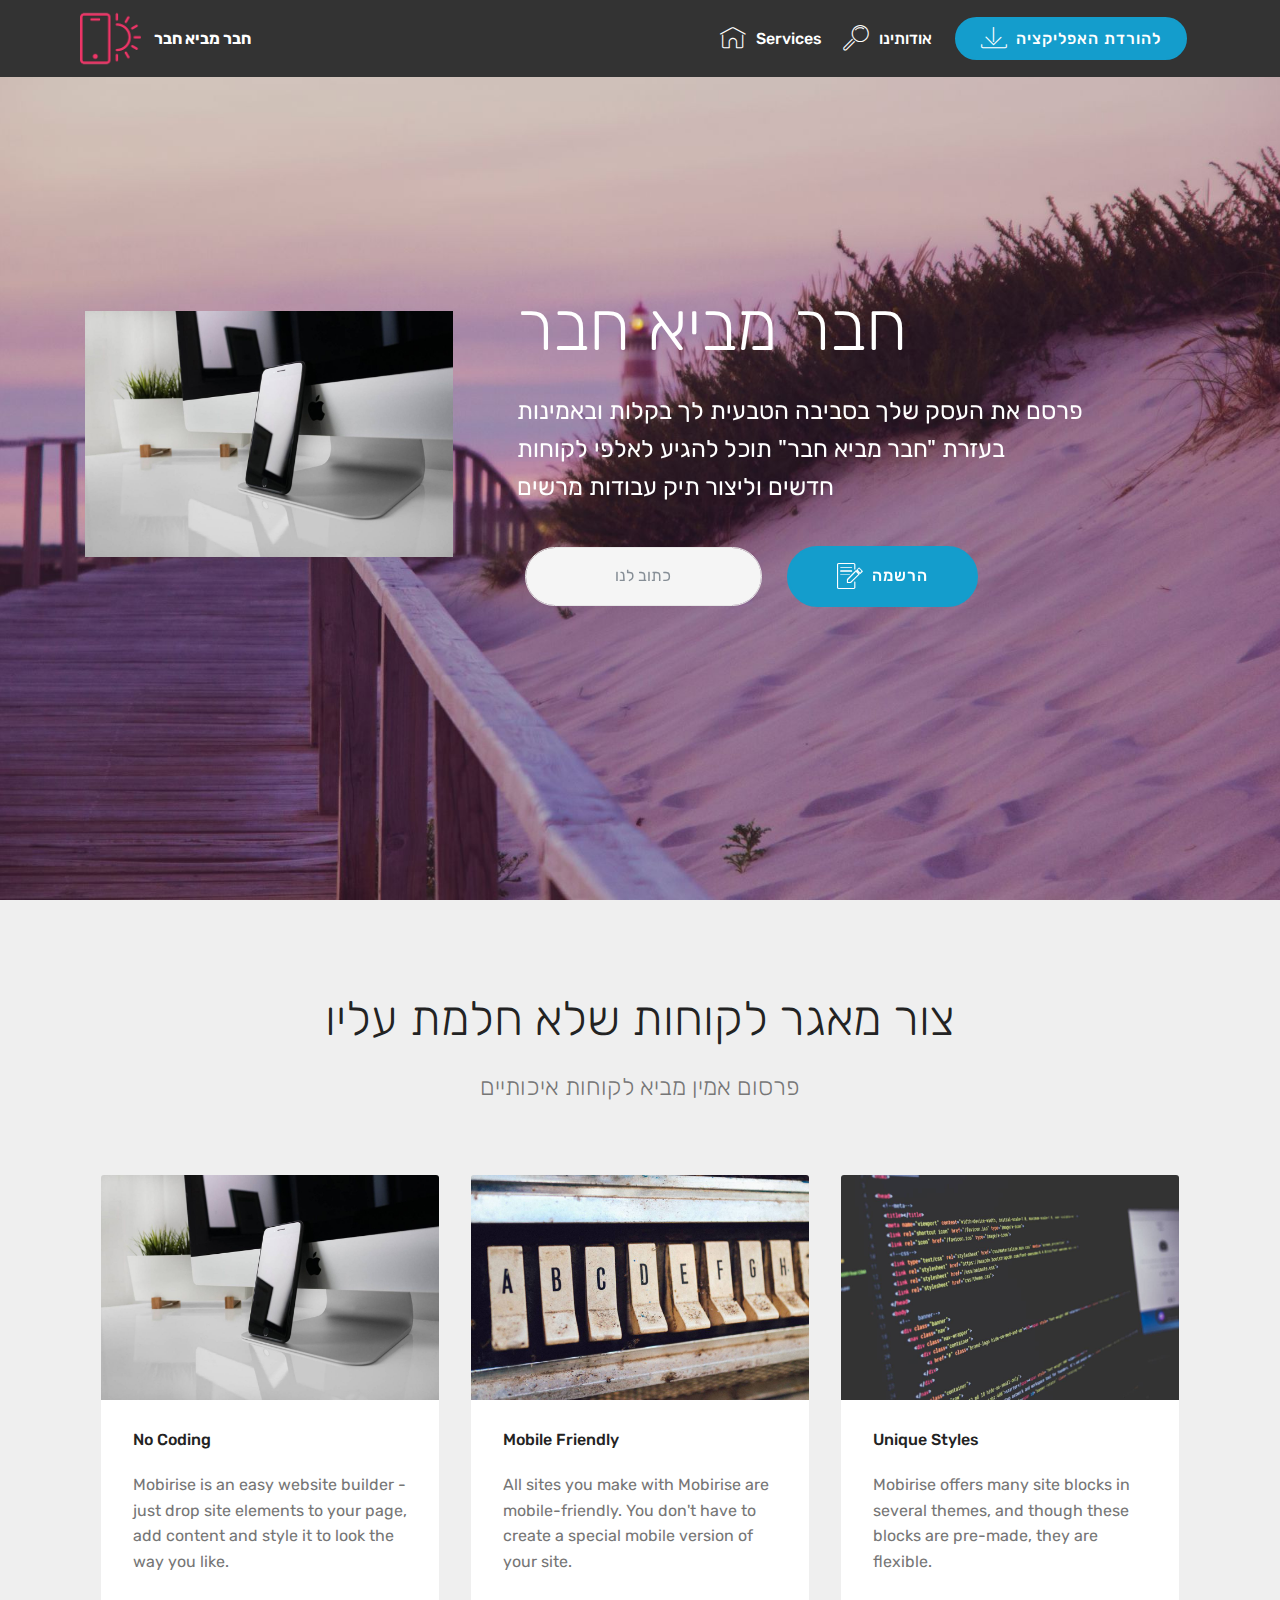
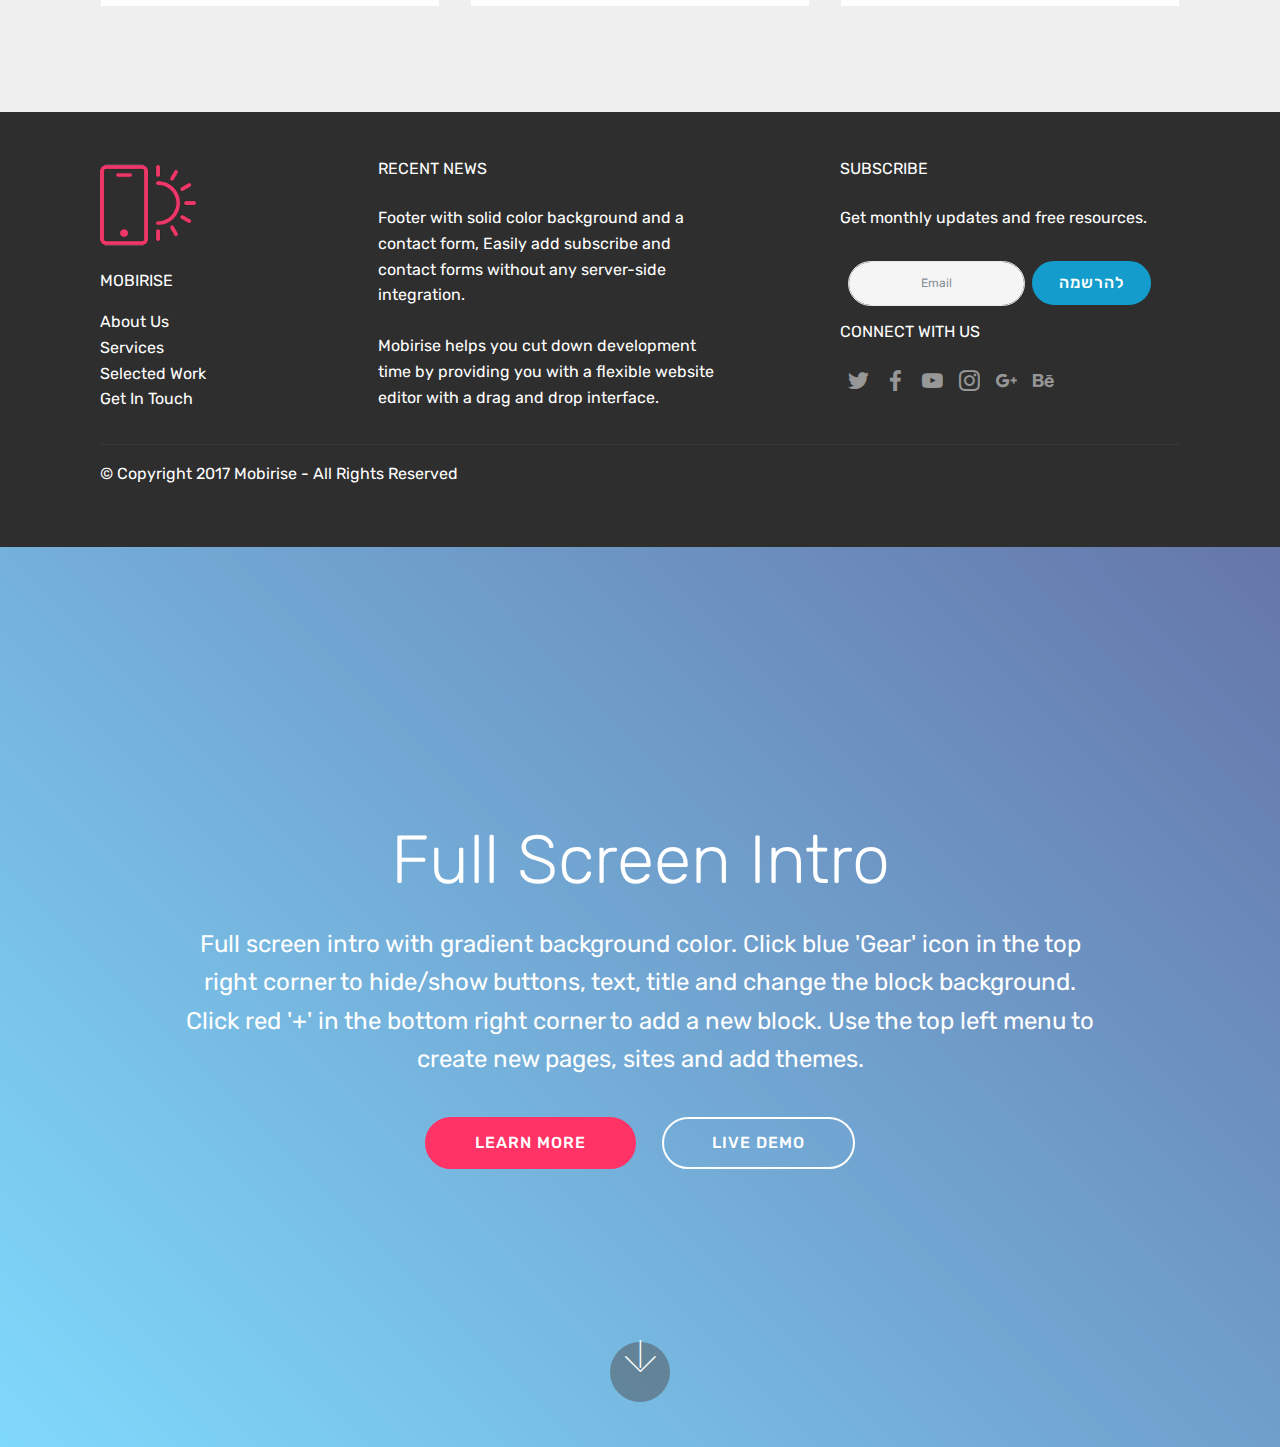
==== commit cc1655ef: "create github pages" ====
--- a/index.html
+++ b/index.html
@@ -8,7 +8,7 @@
   <meta name="viewport" content="width=device-width, initial-scale=1, minimum-scale=1">
   <link rel="shortcut icon" href="assets/images/logo2.png" type="image/x-icon">
   <meta name="description" content="">
-  <title>Home</title>
+  <title>בית - חבר מביא חבר</title>
   <link rel="stylesheet" href="assets/web/assets/mobirise-icons/mobirise-icons.css">
   <link rel="stylesheet" href="assets/tether/tether.min.css">
   <link rel="stylesheet" href="assets/bootstrap/css/bootstrap.min.css">
@@ -23,7 +23,7 @@
   
 </head>
 <body>
-<section class="menu cid-qFz85PgayK" once="menu" id="menu1-h">
+<section class="menu cid-qG3uXUUzIV" once="menu" id="menu1-r">
 
     
 
@@ -43,16 +43,12 @@
                          <img src="assets/images/logo2.png" alt="Mobirise" style="height: 3.8rem;">
                     </a>
                 </span>
-                <span class="navbar-caption-wrap">
-                    <a class="navbar-caption text-white display-4" href="https://mobirise.com">
-                        MOBIRISE
-                    </a>
-                </span>
+                <span class="navbar-caption-wrap"><a class="navbar-caption text-white display-4" href="https://mobirise.com">
+                        חבר מביא חבר</a></span>
             </div>
         </div>
         <div class="collapse navbar-collapse" id="navbarSupportedContent">
-            <ul class="navbar-nav nav-dropdown" data-app-modern-menu="true">
-                <li class="nav-item">
+            <ul class="navbar-nav nav-dropdown" data-app-modern-menu="true"><li class="nav-item">
                     <a class="nav-link link text-white display-4" href="https://mobirise.com">
                         <span class="mbri-home mbr-iconfont mbr-iconfont-btn"></span>
                         Services
@@ -61,41 +57,246 @@
                 <li class="nav-item">
                     <a class="nav-link link text-white display-4" href="https://mobirise.com">
                         <span class="mbri-search mbr-iconfont mbr-iconfont-btn"></span>
-                        About Us
+                        אודותינו</a>
+                </li></ul>
+            <div class="navbar-buttons mbr-section-btn"><a class="btn btn-sm btn-primary display-4" href="https://mobirise.com">
+                    <span class="mbri-save mbr-iconfont mbr-iconfont-btn "></span>
+                    להורדת האפליקציה</a></div>
+        </div>
+    </nav>
+</section>
+
+<section class="engine"><a href="https://mobirise.co/j">design your own website</a></section><section class="header14 cid-qG3v9UyuqX mbr-fullscreen mbr-parallax-background" id="header14-s">
+
+    
+
+    
+
+    <div class="container">
+        <div class="media-container-row">
+
+            <div class="mbr-figure" style="width: 60%;">
+                <img src="assets/images/01.jpg" alt="Mobirise">
+            </div>
+
+            <div class="media-content">
+                <h1 class="mbr-section-title pb-3 align-left mbr-white mbr-fonts-style display-1">
+                    חבר מביא חבר</h1>
+                
+                <div class="mbr-section-text  pb-3 ">
+                    <p class="mbr-text align-left mbr-white mbr-fonts-style display-5">פרסם את העסק שלך בסביבה הטבעית לך בקלות ובאמינות<br>בעזרת "חבר מביא חבר" תוכל להגיע לאלפי לקוחות<br>חדשים וליצור תיק עבודות מרשים</p>
+                </div>
+
+                <div class="media-container-column" data-form-type="formoid">
+                    <div data-form-alert="" hidden="">Thanks for filling out the form!</div>
+                    <form class="form-inline" action="https://mobirise.com/" method="post" data-form-title="Mobirise Form">
+                        <input type="hidden" value="1cUzSQGC6wbvey+LxS23VI2PQ/s7a64xOsJL8ETjax6LBzokFez8V8ASRLTf0ikJW/Z+7AqvyUvJeGnWAr0K+pQkVCO1k9f2XhUvJCaCShU7GgSphBTUNsy/5xW6/VED" data-form-email="true">
+                        <div class="form-group">
+                            <input type="email" class="form-control input-sm input-inverse" name="email" required="" data-form-field="Email" placeholder="כתוב לנו" id="email-header14-s">
+                        </div>
+                        <div class="buttons-wrap"><button href="" class="btn btn-primary display-4" type="submit" role="button"><span class="mbri-edit mbr-iconfont mbr-iconfont-btn"></span>הרשמה</button></div>
+                    </form>
+                </div>
+            </div>
+        </div>
+    </div>
+</section>
+
+<section class="features18 popup-btn-cards cid-qG3vSVJdj9" id="features18-v">
+
+    
+
+    
+    <div class="container">
+        <h2 class="mbr-section-title pb-3 align-center mbr-fonts-style display-2">צור מאגר לקוחות שלא חלמת עליו<br></h2>
+        <h3 class="mbr-section-subtitle display-5 align-center mbr-fonts-style mbr-light">פרסום אמין מביא לקוחות איכותיים</h3>
+        <div class="media-container-row pt-5 ">
+            <div class="card p-3 col-12 col-md-6 col-lg-4">
+                <div class="card-wrapper ">
+                    <div class="card-img">
+                        <div class="mbr-overlay"></div>
+                        <div class="mbr-section-btn text-center"><a href="https://mobirise.com" class="btn btn-primary display-4">אסוף נתונים וצור<br>&nbsp;תיק עבודות מרשים</a></div>
+                        <img src="assets/images/01.jpg" alt="Mobirise">
+                    </div>
+                    <div class="card-box">
+                        <h4 class="card-title mbr-fonts-style display-7">
+                            No Coding
+                        </h4>
+                        <p class="mbr-text mbr-fonts-style align-left display-7">
+                            Mobirise is an easy website builder - just drop site elements to your page, add content and style it to look the way you like.
+                        </p>
+                    </div>
+                </div>
+            </div>
+            <div class="card p-3 col-12 col-md-6 col-lg-4">
+                <div class="card-wrapper">
+                    <div class="card-img">
+                        <div class="mbr-overlay"></div>
+                        <div class="mbr-section-btn text-center"><a href="https://mobirise.com" class="btn btn-primary display-4">פרסם את כרטיס הביקור<br>והחשף ללקוחות חדשים</a></div>
+                        <img src="assets/images/02.jpg" alt="Mobirise">
+                    </div>
+                    <div class="card-box">
+                        <h4 class="card-title mbr-fonts-style display-7">
+                            Mobile Friendly
+                        </h4>
+                        <p class="mbr-text mbr-fonts-style display-7">
+                           All sites you make with Mobirise are mobile-friendly. You don't have to create a special mobile version of your site.
+                        </p>
+                    </div>
+                </div>
+            </div>
+
+            <div class="card p-3 col-12 col-md-6 col-lg-4">
+                <div class="card-wrapper">
+                    <div class="card-img">
+                        <div class="mbr-overlay"></div>
+                        <div class="mbr-section-btn text-center"><a href="https://mobirise.com" class="btn btn-primary display-4">צור כרטיס ביקור דיגיטלי<br>בשתי דקות</a></div>
+                        <img src="assets/images/03.jpg" alt="Mobirise">
+                    </div>
+                    <div class="card-box">
+                        <h4 class="card-title mbr-fonts-style display-7">
+                            Unique Styles
+                        </h4>
+                        <p class="mbr-text mbr-fonts-style display-7">
+                            Mobirise offers many site blocks in several themes, and though these blocks are pre-made, they are flexible.
+                        </p>
+                    </div>
+                </div>
+            </div>
+
+            
+        </div>
+    </div>
+</section>
+
+<section class="footer4 cid-qG3woXKjR7" id="footer4-y">
+
+    
+
+    
+
+    <div class="container">
+        <div class="media-container-row content mbr-white">
+            <div class="col-md-3 col-sm-4">
+                <div class="mb-3 img-logo">
+                    <a href="https://mobirise.com/">
+                        <img src="assets/images/logo2.png" alt="Mobirise">
                     </a>
-                </li>
-            </ul>
-            <div class="navbar-buttons mbr-section-btn">
-                <a class="btn btn-sm btn-primary display-4" href="https://mobirise.com">
-                    <span class="mbri-save mbr-iconfont mbr-iconfont-btn "></span>
-                    Try It Now!
-                </a>
-            </div>
-        </div>
-    </nav>
-</section>
-
-<section class="engine"><a href="https://mobirise.co/d">free web software</a></section><section class="cid-qFz85SGSq1 mbr-fullscreen mbr-parallax-background" id="header2-i">
-
-    
-
-    
-
-    <div class="container align-center">
-        <div class="row justify-content-md-center">
+                </div>
+                <p class="mb-3 mbr-fonts-style foot-title display-7">
+                    MOBIRISE
+                </p>
+                <p class="mbr-text mbr-fonts-style mbr-links-column display-7">
+                    <a href="#" class="text-white">About Us</a>
+                    <br><a href="#" class="text-white">Services</a>
+                    <br><a href="#" class="text-white">Selected Work</a>
+                    <br><a href="#" class="text-white">Get In Touch</a>
+                </p>
+            </div>
+            <div class="col-md-4 col-sm-8">
+                <p class="mb-4 foot-title mbr-fonts-style display-7">
+                    RECENT NEWS
+                </p>
+                <p class="mbr-text mbr-fonts-style foot-text display-7">
+                    Footer with solid color background and a contact form, Easily add subscribe and contact forms without any server-side integration.
+                    <br>
+                    <br>Mobirise helps you cut down development time by providing you with a flexible website editor with a drag and drop interface.
+                </p>
+            </div>
+            <div class="col-md-4 offset-md-1 col-sm-12">
+                <p class="mb-4 foot-title mbr-fonts-style display-7">
+                    SUBSCRIBE
+                </p>
+                <p class="mbr-text mbr-fonts-style form-text display-7">
+                    Get monthly updates and free resources.
+                </p>
+                <div class="media-container-column" data-form-type="formoid">
+                    <div data-form-alert="" hidden="" class="align-center">
+                        Thanks for filling out the form!
+                    </div>
+
+                    <form class="form-inline" action="https://mobirise.com/" method="post" data-form-title="Mobirise Form">
+                        <input type="hidden" value="nJ/FZv4euggiDpWun+6f4GmIJyC357b4hryBDRQGq3qaRTYlAfmmPTp8KtJATWLOpGf9iu71r97JLY1hJ5tsUhy4fn8o3Zjv5smQ8/PmaJUjzy74ht66J1GnqhbsCRT4" data-form-email="true">
+                        <div class="form-group">
+                            <input type="email" class="form-control input-sm input-inverse my-2" name="email" required="" data-form-field="Email" placeholder="Email" id="email-footer4-y">
+                        </div>
+                        <div class="input-group-btn m-2"><button href="" class="btn btn-primary display-4" type="submit" role="button">להרשמה</button></div>
+                    </form>
+                </div>
+                <p class="mb-4 mbr-fonts-style foot-title display-7">
+                    CONNECT WITH US
+                </p>
+                <div class="social-list pl-0 mb-0">
+                        <div class="soc-item">
+                            <a href="https://twitter.com/mobirise" target="_blank">
+                                <span class="socicon-twitter socicon mbr-iconfont mbr-iconfont-social"></span>
+                            </a>
+                        </div>
+                        <div class="soc-item">
+                            <a href="https://www.facebook.com/pages/Mobirise/1616226671953247" target="_blank">
+                                <span class="socicon-facebook socicon mbr-iconfont mbr-iconfont-social"></span>
+                            </a>
+                        </div>
+                        <div class="soc-item">
+                            <a href="https://www.youtube.com/c/mobirise" target="_blank">
+                                <span class="socicon-youtube socicon mbr-iconfont mbr-iconfont-social"></span>
+                            </a>
+                        </div>
+                        <div class="soc-item">
+                            <a href="https://instagram.com/mobirise" target="_blank">
+                                <span class="socicon-instagram socicon mbr-iconfont mbr-iconfont-social"></span>
+                            </a>
+                        </div>
+                        <div class="soc-item">
+                            <a href="https://plus.google.com/u/0/+Mobirise" target="_blank">
+                                <span class="socicon-googleplus socicon mbr-iconfont mbr-iconfont-social"></span>
+                            </a>
+                        </div>
+                        <div class="soc-item">
+                            <a href="https://www.behance.net/Mobirise" target="_blank">
+                                <span class="socicon-behance socicon mbr-iconfont mbr-iconfont-social"></span>
+                            </a>
+                        </div>
+                </div>
+            </div>
+        </div>
+        <div class="footer-lower">
+            <div class="media-container-row">
+                <div class="col-sm-12">
+                    <hr>
+                </div>
+            </div>
+            <div class="media-container-row mbr-white">
+                <div class="col-sm-12 copyright">
+                    <p class="mbr-text mbr-fonts-style display-7">
+                        © Copyright 2017 Mobirise - All Rights Reserved
+                    </p>
+                </div>
+            </div>
+        </div>
+    </div>
+</section>
+
+<section class="header5 cid-qG3AkkmRjo mbr-fullscreen" id="header5-10">
+
+    
+
+    
+    <div class="container">
+        <div class="row justify-content-center">
             <div class="mbr-white col-md-10">
-                <h1 class="mbr-section-title mbr-bold pb-3 mbr-fonts-style display-1">
-                    FULL SCREEN INTRO
+                <h1 class="mbr-section-title align-center pb-3 mbr-fonts-style display-1">
+                    Full Screen Intro
                 </h1>
-                
-                <p class="mbr-text pb-3 mbr-fonts-style display-5">
-                    Click any text to edit or style it. Select text to insert a link. Click blue "Gear" icon in the top right corner to hide/show buttons, text, title and change the block background. Click red "+" in the bottom right corner to add a new block. Use the top left menu to create new pages, sites and add themes.
-                </p>
-                <div class="mbr-section-btn"><a class="btn btn-md btn-secondary display-4" href="https://mobirise.com">LEARN MORE</a>
-                    <a class="btn btn-md btn-white-outline display-4" href="https://mobirise.com">LIVE DEMO</a></div>
-            </div>
-        </div>
-    </div>
+                <p class="mbr-text align-center display-5 pb-3 mbr-fonts-style">
+                   Full screen intro with gradient background color. Click blue 'Gear' icon in the top right corner to hide/show buttons, text, title and change the block background. Click red '+' in the bottom right corner to add a new block. Use the top left menu to create new pages, sites and add themes.
+                </p>
+                <div class="mbr-section-btn align-center"><a class="btn btn-md btn-secondary display-4" href="https://mobirise.com">LEARN MORE</a>
+                        <a class="btn btn-md btn-white-outline display-4" href="https://mobirise.com">LIVE DEMO</a></div>
+            </div>
+        </div>
+    </div>
+
     <div class="mbr-arrow hidden-sm-down" aria-hidden="true">
         <a href="#next">
             <i class="mbri-down mbr-iconfont"></i>
@@ -103,185 +304,18 @@
     </div>
 </section>
 
-<section class="cid-qFz861nMho" id="footer1-j">
-
-    
-
-    
-
-    <div class="container">
-        <div class="media-container-row content text-white">
-            <div class="col-12 col-md-3">
-                <div class="media-wrap">
-                    <a href="https://mobirise.com/">
-                        <img src="assets/images/logo2.png" alt="Mobirise">
-                    </a>
-                </div>
-            </div>
-            <div class="col-12 col-md-3 mbr-fonts-style display-7">
-                <h5 class="pb-3">
-                    Address
-                </h5>
-                <p class="mbr-text">
-                    1234 Street Name
-                    <br>City, AA 99999
-                </p>
-            </div>
-            <div class="col-12 col-md-3 mbr-fonts-style display-7">
-                <h5 class="pb-3">
-                    Contacts
-                </h5>
-                <p class="mbr-text">
-                    Email: support@mobirise.com
-                    <br>Phone: +1 (0) 000 0000 001
-                    <br>Fax: +1 (0) 000 0000 002
-                </p>
-            </div>
-            <div class="col-12 col-md-3 mbr-fonts-style display-7">
-                <h5 class="pb-3">
-                    Links
-                </h5>
-                <p class="mbr-text">
-                    <a class="text-primary" href="https://mobirise.com/">Website builder</a>
-                    <br><a class="text-primary" href="https://mobirise.com/mobirise-free-win.zip">Download for Windows</a>
-                    <br><a class="text-primary" href="https://mobirise.com/mobirise-free-mac.zip">Download for Mac</a>
-                </p>
-            </div>
-        </div>
-        <div class="footer-lower">
-            <div class="media-container-row">
-                <div class="col-sm-12">
-                    <hr>
-                </div>
-            </div>
-            <div class="media-container-row mbr-white">
-                <div class="col-sm-6 copyright">
-                    <p class="mbr-text mbr-fonts-style display-7">
-                        © Copyright 2017 Mobirise - All Rights Reserved
-                    </p>
-                </div>
-                <div class="col-md-6">
-                    <div class="social-list align-right">
-                        <div class="soc-item">
-                            <a href="https://twitter.com/mobirise" target="_blank">
-                                <span class="socicon-twitter socicon mbr-iconfont mbr-iconfont-social"></span>
-                            </a>
-                        </div>
-                        <div class="soc-item">
-                            <a href="https://www.facebook.com/pages/Mobirise/1616226671953247" target="_blank">
-                                <span class="socicon-facebook socicon mbr-iconfont mbr-iconfont-social"></span>
-                            </a>
-                        </div>
-                        <div class="soc-item">
-                            <a href="https://www.youtube.com/c/mobirise" target="_blank">
-                                <span class="socicon-youtube socicon mbr-iconfont mbr-iconfont-social"></span>
-                            </a>
-                        </div>
-                        <div class="soc-item">
-                            <a href="https://instagram.com/mobirise" target="_blank">
-                                <span class="socicon-instagram socicon mbr-iconfont mbr-iconfont-social"></span>
-                            </a>
-                        </div>
-                        <div class="soc-item">
-                            <a href="https://plus.google.com/u/0/+Mobirise" target="_blank">
-                                <span class="socicon-googleplus socicon mbr-iconfont mbr-iconfont-social"></span>
-                            </a>
-                        </div>
-                        <div class="soc-item">
-                            <a href="https://www.behance.net/Mobirise" target="_blank">
-                                <span class="socicon-behance socicon mbr-iconfont mbr-iconfont-social"></span>
-                            </a>
-                        </div>
-                    </div>
-                </div>
-            </div>
-        </div>
-    </div>
-</section>
-
-<section class="header12 cid-qFz98RDh6Q mbr-fullscreen mbr-parallax-background" id="header12-k">
-
-    
-
-    <div class="mbr-overlay" style="opacity: 0.9; background-color: rgb(15, 118, 153);">
-    </div>
-
-    <div class="container  ">
-            <div class="media-container">
-                <div class="col-md-12 align-center">
-                    <h1 class="mbr-section-title pb-3 mbr-white mbr-bold mbr-fonts-style display-1">
-                        INTRO WITH ICONS
-                    </h1>
-                    <p class="mbr-text pb-3 mbr-white mbr-fonts-style display-5">
-                        Full screen intro with background image, color overlay and icons
-                    </p>
-                    <div class="mbr-section-btn align-center py-2">
-                        <a class="btn btn-md btn-secondary display-4" href="https://mobirise.com">MORE</a>
-                    </div>
-
-                    <div class="icons-media-container mbr-white">
-                        <div class="card col-12 col-md-6 col-lg-3">
-                            <div class="icon-block">
-                            <a href="https://mobirise.com/">
-                                <span class="mbri-layers mbr-iconfont"></span>
-                            </a>
-                            </div>
-                            <h5 class="mbr-fonts-style display-5">
-                                Multi Layout
-                            </h5>
-                        </div>
-
-                        <div class="card col-12 col-md-6 col-lg-3">
-                            <div class="icon-block">
-                                <a href="https://mobirise.com/">
-                                    <span class="mbri-sun mbr-iconfont"></span>
-                                </a>
-                            </div>
-                            <h5 class="mbr-fonts-style display-5">
-                                Creative Idea
-                            </h5>
-                        </div>
-
-                        <div class="card col-12 col-md-6 col-lg-3">
-                            <div class="icon-block">
-                                <a href="https://mobirise.com/">
-                                    <span class="mbr-iconfont mbri-shopping-cart"></span>
-                                </a>
-                            </div>
-                            <h5 class="mbr-fonts-style display-5">
-                                הזמן מוצר</h5>
-                        </div>
-
-                        <div class="card col-12 col-md-6 col-lg-3">
-                            <div class="icon-block">
-                                <a href="tel:0586626765">
-                                    <span class="mbr-iconfont mbri-mobile2"></span>
-                                </a>
-                            </div>
-                            <h5 class="mbr-fonts-style display-5">התקשר</h5>
-                        </div>
-                    </div>
-                </div>
-            </div>
-    </div>
-
-    <div class="mbr-arrow hidden-sm-down" aria-hidden="true">
-        <a href="#next">
-            <i class="mbri-down mbr-iconfont"></i>
-        </a>
-    </div>
-</section>
-
 
   <script src="assets/web/assets/jquery/jquery.min.js"></script>
   <script src="assets/popper/popper.min.js"></script>
   <script src="assets/tether/tether.min.js"></script>
   <script src="assets/bootstrap/js/bootstrap.min.js"></script>
-  <script src="assets/dropdown/js/script.min.js"></script>
+  <script src="assets/smoothscroll/smooth-scroll.js"></script>
   <script src="assets/touchswipe/jquery.touch-swipe.min.js"></script>
   <script src="assets/parallax/jarallax.min.js"></script>
-  <script src="assets/smoothscroll/smooth-scroll.js"></script>
+  <script src="assets/mbr-popup-btns/mbr-popup-btns.js"></script>
+  <script src="assets/dropdown/js/script.min.js"></script>
   <script src="assets/theme/js/script.js"></script>
+  <script src="assets/formoid/formoid.min.js"></script>
   
   
 </body>
--- a/assets/mobirise/css/mbr-additional.css
+++ b/assets/mobirise/css/mbr-additional.css
@@ -1363,48 +1363,48 @@
   height: auto;
   min-height: 100vh;
 }
-.cid-qFz85PgayK .navbar {
+.cid-qG3uXUUzIV .navbar {
   padding: .5rem 0;
   background: #333333;
   transition: none;
   min-height: 77px;
 }
-.cid-qFz85PgayK .navbar-dropdown.bg-color.transparent.opened {
+.cid-qG3uXUUzIV .navbar-dropdown.bg-color.transparent.opened {
   background: #333333;
 }
-.cid-qFz85PgayK a {
+.cid-qG3uXUUzIV a {
   font-style: normal;
 }
-.cid-qFz85PgayK .nav-item span {
+.cid-qG3uXUUzIV .nav-item span {
   padding-right: 0.4em;
   line-height: 0.5em;
   vertical-align: text-bottom;
   position: relative;
   text-decoration: none;
 }
-.cid-qFz85PgayK .nav-item a {
+.cid-qG3uXUUzIV .nav-item a {
   display: flex;
   align-items: center;
   justify-content: center;
   padding: 0.7rem 0 !important;
   margin: 0rem .65rem !important;
 }
-.cid-qFz85PgayK .nav-item:focus,
-.cid-qFz85PgayK .nav-link:focus {
+.cid-qG3uXUUzIV .nav-item:focus,
+.cid-qG3uXUUzIV .nav-link:focus {
   outline: none;
 }
-.cid-qFz85PgayK .btn {
+.cid-qG3uXUUzIV .btn {
   padding: 0.4rem 1.5rem;
   display: inline-flex;
   align-items: center;
 }
-.cid-qFz85PgayK .btn .mbr-iconfont {
+.cid-qG3uXUUzIV .btn .mbr-iconfont {
   font-size: 1.6rem;
 }
-.cid-qFz85PgayK .menu-logo {
+.cid-qG3uXUUzIV .menu-logo {
   margin-right: auto;
 }
-.cid-qFz85PgayK .menu-logo .navbar-brand {
+.cid-qG3uXUUzIV .menu-logo .navbar-brand {
   display: flex;
   margin-left: 5rem;
   padding: 0;
@@ -1412,7 +1412,7 @@
   min-height: 3.8rem;
   align-items: center;
 }
-.cid-qFz85PgayK .menu-logo .navbar-brand .navbar-caption-wrap {
+.cid-qG3uXUUzIV .menu-logo .navbar-brand .navbar-caption-wrap {
   display: -webkit-flex;
   -webkit-align-items: center;
   align-items: center;
@@ -1420,40 +1420,40 @@
   min-width: 7rem;
   margin: .3rem 0;
 }
-.cid-qFz85PgayK .menu-logo .navbar-brand .navbar-caption-wrap .navbar-caption {
+.cid-qG3uXUUzIV .menu-logo .navbar-brand .navbar-caption-wrap .navbar-caption {
   line-height: 1.2rem !important;
   padding-right: 2rem;
 }
-.cid-qFz85PgayK .menu-logo .navbar-brand .navbar-logo {
+.cid-qG3uXUUzIV .menu-logo .navbar-brand .navbar-logo {
   font-size: 4rem;
   transition: font-size 0.25s;
 }
-.cid-qFz85PgayK .menu-logo .navbar-brand .navbar-logo img {
+.cid-qG3uXUUzIV .menu-logo .navbar-brand .navbar-logo img {
   display: flex;
 }
-.cid-qFz85PgayK .menu-logo .navbar-brand .navbar-logo .mbr-iconfont {
+.cid-qG3uXUUzIV .menu-logo .navbar-brand .navbar-logo .mbr-iconfont {
   transition: font-size 0.25s;
 }
-.cid-qFz85PgayK .navbar-toggleable-sm .navbar-collapse {
+.cid-qG3uXUUzIV .navbar-toggleable-sm .navbar-collapse {
   justify-content: flex-end;
   -webkit-justify-content: flex-end;
   padding-right: 5rem;
   width: auto;
 }
-.cid-qFz85PgayK .navbar-toggleable-sm .navbar-collapse .navbar-nav {
+.cid-qG3uXUUzIV .navbar-toggleable-sm .navbar-collapse .navbar-nav {
   flex-wrap: wrap;
   -webkit-flex-wrap: wrap;
   padding-left: 0;
 }
-.cid-qFz85PgayK .navbar-toggleable-sm .navbar-collapse .navbar-nav .nav-item {
+.cid-qG3uXUUzIV .navbar-toggleable-sm .navbar-collapse .navbar-nav .nav-item {
   -webkit-align-self: center;
   align-self: center;
 }
-.cid-qFz85PgayK .navbar-toggleable-sm .navbar-collapse .navbar-buttons {
+.cid-qG3uXUUzIV .navbar-toggleable-sm .navbar-collapse .navbar-buttons {
   padding-left: 0;
   padding-bottom: 0;
 }
-.cid-qFz85PgayK .dropdown .dropdown-menu {
+.cid-qG3uXUUzIV .dropdown .dropdown-menu {
   background: #333333;
   display: none;
   position: absolute;
@@ -1462,20 +1462,20 @@
   padding-bottom: 1.4rem;
   text-align: left;
 }
-.cid-qFz85PgayK .dropdown .dropdown-menu .dropdown-item {
+.cid-qG3uXUUzIV .dropdown .dropdown-menu .dropdown-item {
   width: auto;
   padding: 0.235em 1.5385em 0.235em 1.5385em !important;
 }
-.cid-qFz85PgayK .dropdown .dropdown-menu .dropdown-item::after {
+.cid-qG3uXUUzIV .dropdown .dropdown-menu .dropdown-item::after {
   right: 0.5rem;
 }
-.cid-qFz85PgayK .dropdown .dropdown-menu .dropdown-submenu {
+.cid-qG3uXUUzIV .dropdown .dropdown-menu .dropdown-submenu {
   margin: 0;
 }
-.cid-qFz85PgayK .dropdown.open > .dropdown-menu {
+.cid-qG3uXUUzIV .dropdown.open > .dropdown-menu {
   display: block;
 }
-.cid-qFz85PgayK .navbar-toggleable-sm.opened:after {
+.cid-qG3uXUUzIV .navbar-toggleable-sm.opened:after {
   position: absolute;
   width: 100vw;
   height: 100vh;
@@ -1487,28 +1487,28 @@
   -webkit-transform: translateY(100%);
   z-index: 1000;
 }
-.cid-qFz85PgayK .navbar.navbar-short {
+.cid-qG3uXUUzIV .navbar.navbar-short {
   min-height: 60px;
   transition: all .2s;
 }
-.cid-qFz85PgayK .navbar.navbar-short .navbar-toggler-right {
+.cid-qG3uXUUzIV .navbar.navbar-short .navbar-toggler-right {
   top: 20px;
 }
-.cid-qFz85PgayK .navbar.navbar-short .navbar-logo a {
+.cid-qG3uXUUzIV .navbar.navbar-short .navbar-logo a {
   font-size: 2.5rem !important;
   line-height: 2.5rem;
   transition: font-size 0.25s;
 }
-.cid-qFz85PgayK .navbar.navbar-short .navbar-logo a .mbr-iconfont {
+.cid-qG3uXUUzIV .navbar.navbar-short .navbar-logo a .mbr-iconfont {
   font-size: 2.5rem !important;
 }
-.cid-qFz85PgayK .navbar.navbar-short .navbar-logo a img {
+.cid-qG3uXUUzIV .navbar.navbar-short .navbar-logo a img {
   height: 3rem !important;
 }
-.cid-qFz85PgayK .navbar.navbar-short .navbar-brand {
+.cid-qG3uXUUzIV .navbar.navbar-short .navbar-brand {
   min-height: 3rem;
 }
-.cid-qFz85PgayK button.navbar-toggler {
+.cid-qG3uXUUzIV button.navbar-toggler {
   width: 31px;
   height: 18px;
   cursor: pointer;
@@ -1516,10 +1516,10 @@
   top: 1.5rem;
   right: 1rem;
 }
-.cid-qFz85PgayK button.navbar-toggler:focus {
+.cid-qG3uXUUzIV button.navbar-toggler:focus {
   outline: none;
 }
-.cid-qFz85PgayK button.navbar-toggler .hamburger span {
+.cid-qG3uXUUzIV button.navbar-toggler .hamburger span {
   position: absolute;
   right: 0;
   width: 30px;
@@ -1527,88 +1527,88 @@
   border-right: 5px;
   background-color: #ffffff;
 }
-.cid-qFz85PgayK button.navbar-toggler .hamburger span:nth-child(1) {
+.cid-qG3uXUUzIV button.navbar-toggler .hamburger span:nth-child(1) {
   top: 0;
   transition: all .2s;
 }
-.cid-qFz85PgayK button.navbar-toggler .hamburger span:nth-child(2) {
+.cid-qG3uXUUzIV button.navbar-toggler .hamburger span:nth-child(2) {
   top: 8px;
   transition: all .15s;
 }
-.cid-qFz85PgayK button.navbar-toggler .hamburger span:nth-child(3) {
+.cid-qG3uXUUzIV button.navbar-toggler .hamburger span:nth-child(3) {
   top: 8px;
   transition: all .15s;
 }
-.cid-qFz85PgayK button.navbar-toggler .hamburger span:nth-child(4) {
+.cid-qG3uXUUzIV button.navbar-toggler .hamburger span:nth-child(4) {
   top: 16px;
   transition: all .2s;
 }
-.cid-qFz85PgayK nav.opened .hamburger span:nth-child(1) {
+.cid-qG3uXUUzIV nav.opened .hamburger span:nth-child(1) {
   top: 8px;
   width: 0;
   opacity: 0;
   right: 50%;
   transition: all .2s;
 }
-.cid-qFz85PgayK nav.opened .hamburger span:nth-child(2) {
+.cid-qG3uXUUzIV nav.opened .hamburger span:nth-child(2) {
   -webkit-transform: rotate(45deg);
   transform: rotate(45deg);
   transition: all .25s;
 }
-.cid-qFz85PgayK nav.opened .hamburger span:nth-child(3) {
+.cid-qG3uXUUzIV nav.opened .hamburger span:nth-child(3) {
   -webkit-transform: rotate(-45deg);
   transform: rotate(-45deg);
   transition: all .25s;
 }
-.cid-qFz85PgayK nav.opened .hamburger span:nth-child(4) {
+.cid-qG3uXUUzIV nav.opened .hamburger span:nth-child(4) {
   top: 8px;
   width: 0;
   opacity: 0;
   right: 50%;
   transition: all .2s;
 }
-.cid-qFz85PgayK .collapsed.navbar-expand {
+.cid-qG3uXUUzIV .collapsed.navbar-expand {
   flex-direction: column;
 }
-.cid-qFz85PgayK .collapsed .btn {
+.cid-qG3uXUUzIV .collapsed .btn {
   display: flex;
 }
-.cid-qFz85PgayK .collapsed .navbar-collapse {
+.cid-qG3uXUUzIV .collapsed .navbar-collapse {
   display: none !important;
   padding-right: 0 !important;
 }
-.cid-qFz85PgayK .collapsed .navbar-collapse.collapsing,
-.cid-qFz85PgayK .collapsed .navbar-collapse.show {
+.cid-qG3uXUUzIV .collapsed .navbar-collapse.collapsing,
+.cid-qG3uXUUzIV .collapsed .navbar-collapse.show {
   display: block !important;
 }
-.cid-qFz85PgayK .collapsed .navbar-collapse.collapsing .navbar-nav,
-.cid-qFz85PgayK .collapsed .navbar-collapse.show .navbar-nav {
+.cid-qG3uXUUzIV .collapsed .navbar-collapse.collapsing .navbar-nav,
+.cid-qG3uXUUzIV .collapsed .navbar-collapse.show .navbar-nav {
   display: block;
   text-align: center;
 }
-.cid-qFz85PgayK .collapsed .navbar-collapse.collapsing .navbar-nav .nav-item,
-.cid-qFz85PgayK .collapsed .navbar-collapse.show .navbar-nav .nav-item {
+.cid-qG3uXUUzIV .collapsed .navbar-collapse.collapsing .navbar-nav .nav-item,
+.cid-qG3uXUUzIV .collapsed .navbar-collapse.show .navbar-nav .nav-item {
   clear: both;
 }
-.cid-qFz85PgayK .collapsed .navbar-collapse.collapsing .navbar-buttons,
-.cid-qFz85PgayK .collapsed .navbar-collapse.show .navbar-buttons {
+.cid-qG3uXUUzIV .collapsed .navbar-collapse.collapsing .navbar-buttons,
+.cid-qG3uXUUzIV .collapsed .navbar-collapse.show .navbar-buttons {
   text-align: center;
 }
-.cid-qFz85PgayK .collapsed .navbar-collapse.collapsing .navbar-buttons:last-child,
-.cid-qFz85PgayK .collapsed .navbar-collapse.show .navbar-buttons:last-child {
+.cid-qG3uXUUzIV .collapsed .navbar-collapse.collapsing .navbar-buttons:last-child,
+.cid-qG3uXUUzIV .collapsed .navbar-collapse.show .navbar-buttons:last-child {
   margin-bottom: 1rem;
 }
-.cid-qFz85PgayK .collapsed button.navbar-toggler {
+.cid-qG3uXUUzIV .collapsed button.navbar-toggler {
   display: block;
 }
-.cid-qFz85PgayK .collapsed .navbar-brand {
+.cid-qG3uXUUzIV .collapsed .navbar-brand {
   margin-left: 1rem !important;
 }
-.cid-qFz85PgayK .collapsed .navbar-toggleable-sm {
+.cid-qG3uXUUzIV .collapsed .navbar-toggleable-sm {
   flex-direction: column;
   -webkit-flex-direction: column;
 }
-.cid-qFz85PgayK .collapsed .dropdown .dropdown-menu {
+.cid-qG3uXUUzIV .collapsed .dropdown .dropdown-menu {
   width: 100%;
   text-align: center;
   position: relative;
@@ -1620,19 +1620,19 @@
   transition-duration: .5s;
   transition-property: opacity,padding,height;
 }
-.cid-qFz85PgayK .collapsed .dropdown.open > .dropdown-menu {
+.cid-qG3uXUUzIV .collapsed .dropdown.open > .dropdown-menu {
   position: relative;
   opacity: 1;
   height: auto;
   padding: 1.4rem 0;
   visibility: visible;
 }
-.cid-qFz85PgayK .collapsed .dropdown .dropdown-submenu {
+.cid-qG3uXUUzIV .collapsed .dropdown .dropdown-submenu {
   left: 0;
   text-align: center;
   width: 100%;
 }
-.cid-qFz85PgayK .collapsed .dropdown .dropdown-toggle[data-toggle="dropdown-submenu"]::after {
+.cid-qG3uXUUzIV .collapsed .dropdown .dropdown-toggle[data-toggle="dropdown-submenu"]::after {
   margin-top: 0;
   position: inherit;
   right: 0;
@@ -1648,51 +1648,51 @@
   border-left: .30em solid transparent;
 }
 @media (max-width: 991px) {
-  .cid-qFz85PgayK .navbar-expand {
+  .cid-qG3uXUUzIV .navbar-expand {
     flex-direction: column;
   }
-  .cid-qFz85PgayK img {
+  .cid-qG3uXUUzIV img {
     height: 3.8rem !important;
   }
-  .cid-qFz85PgayK .btn {
+  .cid-qG3uXUUzIV .btn {
     display: flex;
   }
-  .cid-qFz85PgayK button.navbar-toggler {
+  .cid-qG3uXUUzIV button.navbar-toggler {
     display: block;
   }
-  .cid-qFz85PgayK .navbar-brand {
+  .cid-qG3uXUUzIV .navbar-brand {
     margin-left: 1rem !important;
   }
-  .cid-qFz85PgayK .navbar-toggleable-sm {
+  .cid-qG3uXUUzIV .navbar-toggleable-sm {
     flex-direction: column;
     -webkit-flex-direction: column;
   }
-  .cid-qFz85PgayK .navbar-collapse {
+  .cid-qG3uXUUzIV .navbar-collapse {
     display: none !important;
     padding-right: 0 !important;
   }
-  .cid-qFz85PgayK .navbar-collapse.collapsing,
-  .cid-qFz85PgayK .navbar-collapse.show {
+  .cid-qG3uXUUzIV .navbar-collapse.collapsing,
+  .cid-qG3uXUUzIV .navbar-collapse.show {
     display: block !important;
   }
-  .cid-qFz85PgayK .navbar-collapse.collapsing .navbar-nav,
-  .cid-qFz85PgayK .navbar-collapse.show .navbar-nav {
+  .cid-qG3uXUUzIV .navbar-collapse.collapsing .navbar-nav,
+  .cid-qG3uXUUzIV .navbar-collapse.show .navbar-nav {
     display: block;
     text-align: center;
   }
-  .cid-qFz85PgayK .navbar-collapse.collapsing .navbar-nav .nav-item,
-  .cid-qFz85PgayK .navbar-collapse.show .navbar-nav .nav-item {
+  .cid-qG3uXUUzIV .navbar-collapse.collapsing .navbar-nav .nav-item,
+  .cid-qG3uXUUzIV .navbar-collapse.show .navbar-nav .nav-item {
     clear: both;
   }
-  .cid-qFz85PgayK .navbar-collapse.collapsing .navbar-buttons,
-  .cid-qFz85PgayK .navbar-collapse.show .navbar-buttons {
+  .cid-qG3uXUUzIV .navbar-collapse.collapsing .navbar-buttons,
+  .cid-qG3uXUUzIV .navbar-collapse.show .navbar-buttons {
     text-align: center;
   }
-  .cid-qFz85PgayK .navbar-collapse.collapsing .navbar-buttons:last-child,
-  .cid-qFz85PgayK .navbar-collapse.show .navbar-buttons:last-child {
+  .cid-qG3uXUUzIV .navbar-collapse.collapsing .navbar-buttons:last-child,
+  .cid-qG3uXUUzIV .navbar-collapse.show .navbar-buttons:last-child {
     margin-bottom: 1rem;
   }
-  .cid-qFz85PgayK .dropdown .dropdown-menu {
+  .cid-qG3uXUUzIV .dropdown .dropdown-menu {
     width: 100%;
     text-align: center;
     position: relative;
@@ -1704,19 +1704,19 @@
     transition-duration: .5s;
     transition-property: opacity,padding,height;
   }
-  .cid-qFz85PgayK .dropdown.open > .dropdown-menu {
+  .cid-qG3uXUUzIV .dropdown.open > .dropdown-menu {
     position: relative;
     opacity: 1;
     height: auto;
     padding: 1.4rem 0;
     visibility: visible;
   }
-  .cid-qFz85PgayK .dropdown .dropdown-submenu {
+  .cid-qG3uXUUzIV .dropdown .dropdown-submenu {
     left: 0;
     text-align: center;
     width: 100%;
   }
-  .cid-qFz85PgayK .dropdown .dropdown-toggle[data-toggle="dropdown-submenu"]::after {
+  .cid-qG3uXUUzIV .dropdown .dropdown-toggle[data-toggle="dropdown-submenu"]::after {
     margin-top: 0;
     position: inherit;
     right: 0;
@@ -1733,155 +1733,291 @@
   }
 }
 @media (min-width: 767px) {
-  .cid-qFz85PgayK .menu-logo {
+  .cid-qG3uXUUzIV .menu-logo {
     flex-shrink: 0;
   }
 }
-.cid-qFz85PgayK .navbar-collapse {
+.cid-qG3uXUUzIV .navbar-collapse {
   flex-basis: auto;
 }
-.cid-qFz85PgayK .nav-link:hover,
-.cid-qFz85PgayK .dropdown-item:hover {
+.cid-qG3uXUUzIV .nav-link:hover,
+.cid-qG3uXUUzIV .dropdown-item:hover {
   color: #c1c1c1 !important;
 }
-.cid-qFz85SGSq1 {
-  background-image: url("../../../assets/images/jumbotron.jpg");
-}
-.cid-qFz861nMho {
-  padding-top: 60px;
-  padding-bottom: 60px;
+.cid-qG3v9UyuqX {
+  background-image: url("../../../assets/images/background5.jpg");
+}
+.cid-qG3v9UyuqX .media-content {
+  word-wrap: break-word;
+}
+.cid-qG3v9UyuqX .form-inline {
+  display: block;
+}
+.cid-qG3v9UyuqX .form-inline .form-group {
+  padding: 0.5rem;
+  display: inline-block;
+}
+.cid-qG3v9UyuqX .form-inline .buttons-wrap {
+  display: inline-block;
+}
+.cid-qG3v9UyuqX .form-inline input {
+  text-align: center;
+}
+.cid-qG3v9UyuqX .mbr-figure {
+  padding-bottom: 2rem;
+}
+@media (min-width: 992px) {
+  .cid-qG3v9UyuqX .mbr-figure {
+    padding-right: 4rem;
+  }
+}
+@media (max-width: 992px) {
+  .cid-qG3v9UyuqX .mbr-text {
+    text-align: center;
+  }
+  .cid-qG3v9UyuqX .form-inline {
+    text-align: center;
+  }
+}
+@media (max-width: 768px) {
+  .cid-qG3v9UyuqX .form-inline input {
+    font-size: .85rem;
+  }
+}
+.cid-qG3vSVJdj9 {
+  padding-top: 90px;
+  padding-bottom: 90px;
+  background-color: #efefef;
+}
+.cid-qG3vSVJdj9 .mbr-section-subtitle {
+  color: #767676;
+}
+.cid-qG3vSVJdj9 .mbr-text {
+  color: #767676;
+}
+.cid-qG3vSVJdj9 .card {
+  display: flex;
+  position: relative;
+  justify-content: center;
+}
+.cid-qG3vSVJdj9 .card-wrapper {
+  height: 100%;
+  box-shadow: 0px 0px 0px 0px rgba(0, 0, 0, 0);
+  transition: box-shadow 0.3s;
+}
+.cid-qG3vSVJdj9 .card-wrapper .card-img {
+  display: flex;
+  flex-direction: column;
+  align-items: center;
+  justify-content: center;
+  position: relative;
+  overflow: hidden;
+  border-bottom-right-radius: 0;
+  border-bottom-left-radius: 0;
+}
+.cid-qG3vSVJdj9 .card-wrapper .card-img .mbr-overlay {
+  background-color: #efefef;
+  display: none;
+  transition: opacity .3s;
+}
+.cid-qG3vSVJdj9 .card-wrapper .card-img .mbr-section-btn {
+  display: flex;
+  position: absolute;
+  transition: opacity .3s;
+  width: 100%;
+  margin: auto;
+  left: 0;
+  justify-content: center;
+  align-items: center;
+}
+.cid-qG3vSVJdj9 .card-wrapper .card-img img {
+  width: 100%;
+  height: 100%;
+}
+.cid-qG3vSVJdj9 .card-wrapper .card-box {
+  background-color: #ffffff;
+  padding: 0 2rem 2rem 2rem;
+  border-bottom-left-radius: 0;
+  border-bottom-right-radius: 0;
+}
+.cid-qG3vSVJdj9 .card-wrapper .card-box h4 {
+  font-weight: 500;
+  margin-bottom: 0;
+  padding-top: 2rem;
+}
+.cid-qG3vSVJdj9 .card-wrapper .card-box p {
+  margin-bottom: 0;
+  padding-top: 1.5rem;
+}
+.cid-qG3vSVJdj9 .card-wrapper:hover {
+  box-shadow: 0px 0px 30px 0px rgba(0, 0, 0, 0.05);
+  transition: box-shadow 0.3s;
+}
+.cid-qG3vSVJdj9 .popup-btn .mbr-overlay {
+  display: block !important;
+  opacity: 0;
+}
+.cid-qG3vSVJdj9 .popup-btn .mbr-section-btn {
+  height: 100%;
+  display: flex !important;
+  opacity: 0;
+}
+.cid-qG3vSVJdj9 .popup-btn:hover .mbr-overlay {
+  opacity: .5;
+}
+.cid-qG3vSVJdj9 .popup-btn:hover .mbr-section-btn {
+  opacity: 1;
+}
+.cid-qG3vSVJdj9 .mbr-section-title {
+  text-align: center;
+}
+.cid-qG3woXKjR7 {
+  padding-top: 45px;
+  padding-bottom: 45px;
   background-color: #2e2e2e;
 }
 @media (max-width: 767px) {
-  .cid-qFz861nMho .content {
+  .cid-qG3woXKjR7 .content {
     text-align: center;
   }
-  .cid-qFz861nMho .content > div:not(:last-child) {
+  .cid-qG3woXKjR7 .content > div:not(:last-child) {
     margin-bottom: 2rem;
   }
 }
-@media (max-width: 767px) {
-  .cid-qFz861nMho .media-wrap {
-    margin-bottom: 1rem;
-  }
-}
-.cid-qFz861nMho .media-wrap .mbr-iconfont-logo {
-  font-size: 7.5rem;
-  color: #f36;
-}
-.cid-qFz861nMho .media-wrap img {
+.cid-qG3woXKjR7 .img-logo img {
   height: 6rem;
 }
-@media (max-width: 767px) {
-  .cid-qFz861nMho .footer-lower .copyright {
-    margin-bottom: 1rem;
-    text-align: center;
-  }
-}
-.cid-qFz861nMho .footer-lower hr {
-  margin: 1rem 0;
-  border-color: #fff;
-  opacity: .05;
-}
-.cid-qFz861nMho .footer-lower .social-list {
+.cid-qG3woXKjR7 [type="email"] {
+  font-size: .75rem;
+  margin-bottom: 5px;
+  text-align: center;
+  min-width: 150px;
+}
+.cid-qG3woXKjR7 .input-group-btn {
+  display: inline-block;
+}
+.cid-qG3woXKjR7 .input-group-btn a.btn {
+  margin: 0 !important;
+}
+.cid-qG3woXKjR7 .input-group {
+  -webkit-flex-wrap: wrap;
+  flex-wrap: wrap;
+  justify-content: center;
+}
+.cid-qG3woXKjR7 [type="submit"] {
+  padding: .75rem 1.5625rem !important;
+  margin-left: .625rem;
+  text-transform: none;
+}
+.cid-qG3woXKjR7 .social-list {
   padding-left: 0;
   margin-bottom: 0;
   list-style: none;
   display: flex;
   flex-wrap: wrap;
-  justify-content: flex-end;
-  -webkit-justify-content: flex-end;
-}
-.cid-qFz861nMho .footer-lower .social-list .mbr-iconfont-social {
+}
+.cid-qG3woXKjR7 .social-list .mbr-iconfont-social {
   font-size: 1.3rem;
   color: #fff;
 }
-.cid-qFz861nMho .footer-lower .social-list .soc-item {
+.cid-qG3woXKjR7 .social-list .soc-item {
   margin: 0 .5rem;
 }
-.cid-qFz861nMho .footer-lower .social-list a {
+.cid-qG3woXKjR7 .social-list a {
   margin: 0;
   opacity: .5;
   -webkit-transition: .2s linear;
   transition: .2s linear;
 }
-.cid-qFz861nMho .footer-lower .social-list a:hover {
+.cid-qG3woXKjR7 .social-list a:hover {
   opacity: 1;
 }
 @media (max-width: 767px) {
-  .cid-qFz861nMho .footer-lower .social-list {
+  .cid-qG3woXKjR7 .social-list {
     justify-content: center;
     -webkit-justify-content: center;
   }
 }
-.cid-qFz98RDh6Q {
-  background-image: url("../../../assets/images/03.jpg");
-}
-.cid-qFz98RDh6Q .icons-media-container {
-  display: flex;
+@media (max-width: 767px) {
+  .cid-qG3woXKjR7 .footer-lower .copyright {
+    margin-bottom: 1rem;
+    text-align: center;
+  }
+}
+.cid-qG3woXKjR7 .footer-lower hr {
+  margin: 1rem 0;
+  border-color: #fff;
+  opacity: .05;
+}
+.cid-qG3woXKjR7 form .input-group input.form-control,
+.cid-qG3woXKjR7 form .input-group-btn .btn {
+  border-top-right-radius: 3px;
+  border-bottom-right-radius: 3px;
+  border-top-left-radius: 3px;
+  border-bottom-left-radius: 3px;
+}
+.cid-qG3woXKjR7 .form-inline {
   justify-content: center;
-  -webkit-justify-content: center;
-  flex-direction: row;
-  -webkit-flex-direction: row;
-  flex-wrap: wrap;
-  -webkit-flex-wrap: wrap;
-  padding-top: 4rem;
-}
-.cid-qFz98RDh6Q .icons-media-container .mbr-iconfont {
-  font-size: 96px;
-  color: #ffffff;
-}
-.cid-qFz98RDh6Q .icons-media-container .icon-block {
-  padding-bottom: 1rem;
-}
-.cid-qFz98RDh6Q .mbr-text {
-  color: #ffffff;
-}
-.cid-qFz98RDh6Q .card {
-  padding-bottom: 1.5rem;
-}
-.cid-qFz85PgayK .navbar {
+}
+.cid-qG3woXKjR7 .form-group {
+  margin: 0;
+}
+@media (max-width: 767px) {
+  .cid-qG3woXKjR7 .foot-logo {
+    text-align: center !important;
+  }
+  .cid-qG3woXKjR7 .foot-title {
+    text-align: center !important;
+  }
+  .cid-qG3woXKjR7 .mbr-text {
+    text-align: center !important;
+  }
+}
+.cid-qG3AkkmRjo {
+  background: linear-gradient(45deg, #7fd9fc, #6576aa);
+}
+.cid-qG3uXUUzIV .navbar {
   padding: .5rem 0;
   background: #333333;
   transition: none;
   min-height: 77px;
 }
-.cid-qFz85PgayK .navbar-dropdown.bg-color.transparent.opened {
+.cid-qG3uXUUzIV .navbar-dropdown.bg-color.transparent.opened {
   background: #333333;
 }
-.cid-qFz85PgayK a {
+.cid-qG3uXUUzIV a {
   font-style: normal;
 }
-.cid-qFz85PgayK .nav-item span {
+.cid-qG3uXUUzIV .nav-item span {
   padding-right: 0.4em;
   line-height: 0.5em;
   vertical-align: text-bottom;
   position: relative;
   text-decoration: none;
 }
-.cid-qFz85PgayK .nav-item a {
+.cid-qG3uXUUzIV .nav-item a {
   display: flex;
   align-items: center;
   justify-content: center;
   padding: 0.7rem 0 !important;
   margin: 0rem .65rem !important;
 }
-.cid-qFz85PgayK .nav-item:focus,
-.cid-qFz85PgayK .nav-link:focus {
+.cid-qG3uXUUzIV .nav-item:focus,
+.cid-qG3uXUUzIV .nav-link:focus {
   outline: none;
 }
-.cid-qFz85PgayK .btn {
+.cid-qG3uXUUzIV .btn {
   padding: 0.4rem 1.5rem;
   display: inline-flex;
   align-items: center;
 }
-.cid-qFz85PgayK .btn .mbr-iconfont {
+.cid-qG3uXUUzIV .btn .mbr-iconfont {
   font-size: 1.6rem;
 }
-.cid-qFz85PgayK .menu-logo {
+.cid-qG3uXUUzIV .menu-logo {
   margin-right: auto;
 }
-.cid-qFz85PgayK .menu-logo .navbar-brand {
+.cid-qG3uXUUzIV .menu-logo .navbar-brand {
   display: flex;
   margin-left: 5rem;
   padding: 0;
@@ -1889,7 +2025,7 @@
   min-height: 3.8rem;
   align-items: center;
 }
-.cid-qFz85PgayK .menu-logo .navbar-brand .navbar-caption-wrap {
+.cid-qG3uXUUzIV .menu-logo .navbar-brand .navbar-caption-wrap {
   display: -webkit-flex;
   -webkit-align-items: center;
   align-items: center;
@@ -1897,40 +2033,40 @@
   min-width: 7rem;
   margin: .3rem 0;
 }
-.cid-qFz85PgayK .menu-logo .navbar-brand .navbar-caption-wrap .navbar-caption {
+.cid-qG3uXUUzIV .menu-logo .navbar-brand .navbar-caption-wrap .navbar-caption {
   line-height: 1.2rem !important;
   padding-right: 2rem;
 }
-.cid-qFz85PgayK .menu-logo .navbar-brand .navbar-logo {
+.cid-qG3uXUUzIV .menu-logo .navbar-brand .navbar-logo {
   font-size: 4rem;
   transition: font-size 0.25s;
 }
-.cid-qFz85PgayK .menu-logo .navbar-brand .navbar-logo img {
+.cid-qG3uXUUzIV .menu-logo .navbar-brand .navbar-logo img {
   display: flex;
 }
-.cid-qFz85PgayK .menu-logo .navbar-brand .navbar-logo .mbr-iconfont {
+.cid-qG3uXUUzIV .menu-logo .navbar-brand .navbar-logo .mbr-iconfont {
   transition: font-size 0.25s;
 }
-.cid-qFz85PgayK .navbar-toggleable-sm .navbar-collapse {
+.cid-qG3uXUUzIV .navbar-toggleable-sm .navbar-collapse {
   justify-content: flex-end;
   -webkit-justify-content: flex-end;
   padding-right: 5rem;
   width: auto;
 }
-.cid-qFz85PgayK .navbar-toggleable-sm .navbar-collapse .navbar-nav {
+.cid-qG3uXUUzIV .navbar-toggleable-sm .navbar-collapse .navbar-nav {
   flex-wrap: wrap;
   -webkit-flex-wrap: wrap;
   padding-left: 0;
 }
-.cid-qFz85PgayK .navbar-toggleable-sm .navbar-collapse .navbar-nav .nav-item {
+.cid-qG3uXUUzIV .navbar-toggleable-sm .navbar-collapse .navbar-nav .nav-item {
   -webkit-align-self: center;
   align-self: center;
 }
-.cid-qFz85PgayK .navbar-toggleable-sm .navbar-collapse .navbar-buttons {
+.cid-qG3uXUUzIV .navbar-toggleable-sm .navbar-collapse .navbar-buttons {
   padding-left: 0;
   padding-bottom: 0;
 }
-.cid-qFz85PgayK .dropdown .dropdown-menu {
+.cid-qG3uXUUzIV .dropdown .dropdown-menu {
   background: #333333;
   display: none;
   position: absolute;
@@ -1939,20 +2075,20 @@
   padding-bottom: 1.4rem;
   text-align: left;
 }
-.cid-qFz85PgayK .dropdown .dropdown-menu .dropdown-item {
+.cid-qG3uXUUzIV .dropdown .dropdown-menu .dropdown-item {
   width: auto;
   padding: 0.235em 1.5385em 0.235em 1.5385em !important;
 }
-.cid-qFz85PgayK .dropdown .dropdown-menu .dropdown-item::after {
+.cid-qG3uXUUzIV .dropdown .dropdown-menu .dropdown-item::after {
   right: 0.5rem;
 }
-.cid-qFz85PgayK .dropdown .dropdown-menu .dropdown-submenu {
+.cid-qG3uXUUzIV .dropdown .dropdown-menu .dropdown-submenu {
   margin: 0;
 }
-.cid-qFz85PgayK .dropdown.open > .dropdown-menu {
+.cid-qG3uXUUzIV .dropdown.open > .dropdown-menu {
   display: block;
 }
-.cid-qFz85PgayK .navbar-toggleable-sm.opened:after {
+.cid-qG3uXUUzIV .navbar-toggleable-sm.opened:after {
   position: absolute;
   width: 100vw;
   height: 100vh;
@@ -1964,28 +2100,28 @@
   -webkit-transform: translateY(100%);
   z-index: 1000;
 }
-.cid-qFz85PgayK .navbar.navbar-short {
+.cid-qG3uXUUzIV .navbar.navbar-short {
   min-height: 60px;
   transition: all .2s;
 }
-.cid-qFz85PgayK .navbar.navbar-short .navbar-toggler-right {
+.cid-qG3uXUUzIV .navbar.navbar-short .navbar-toggler-right {
   top: 20px;
 }
-.cid-qFz85PgayK .navbar.navbar-short .navbar-logo a {
+.cid-qG3uXUUzIV .navbar.navbar-short .navbar-logo a {
   font-size: 2.5rem !important;
   line-height: 2.5rem;
   transition: font-size 0.25s;
 }
-.cid-qFz85PgayK .navbar.navbar-short .navbar-logo a .mbr-iconfont {
+.cid-qG3uXUUzIV .navbar.navbar-short .navbar-logo a .mbr-iconfont {
   font-size: 2.5rem !important;
 }
-.cid-qFz85PgayK .navbar.navbar-short .navbar-logo a img {
+.cid-qG3uXUUzIV .navbar.navbar-short .navbar-logo a img {
   height: 3rem !important;
 }
-.cid-qFz85PgayK .navbar.navbar-short .navbar-brand {
+.cid-qG3uXUUzIV .navbar.navbar-short .navbar-brand {
   min-height: 3rem;
 }
-.cid-qFz85PgayK button.navbar-toggler {
+.cid-qG3uXUUzIV button.navbar-toggler {
   width: 31px;
   height: 18px;
   cursor: pointer;
@@ -1993,10 +2129,10 @@
   top: 1.5rem;
   right: 1rem;
 }
-.cid-qFz85PgayK button.navbar-toggler:focus {
+.cid-qG3uXUUzIV button.navbar-toggler:focus {
   outline: none;
 }
-.cid-qFz85PgayK button.navbar-toggler .hamburger span {
+.cid-qG3uXUUzIV button.navbar-toggler .hamburger span {
   position: absolute;
   right: 0;
   width: 30px;
@@ -2004,88 +2140,88 @@
   border-right: 5px;
   background-color: #ffffff;
 }
-.cid-qFz85PgayK button.navbar-toggler .hamburger span:nth-child(1) {
+.cid-qG3uXUUzIV button.navbar-toggler .hamburger span:nth-child(1) {
   top: 0;
   transition: all .2s;
 }
-.cid-qFz85PgayK button.navbar-toggler .hamburger span:nth-child(2) {
+.cid-qG3uXUUzIV button.navbar-toggler .hamburger span:nth-child(2) {
   top: 8px;
   transition: all .15s;
 }
-.cid-qFz85PgayK button.navbar-toggler .hamburger span:nth-child(3) {
+.cid-qG3uXUUzIV button.navbar-toggler .hamburger span:nth-child(3) {
   top: 8px;
   transition: all .15s;
 }
-.cid-qFz85PgayK button.navbar-toggler .hamburger span:nth-child(4) {
+.cid-qG3uXUUzIV button.navbar-toggler .hamburger span:nth-child(4) {
   top: 16px;
   transition: all .2s;
 }
-.cid-qFz85PgayK nav.opened .hamburger span:nth-child(1) {
+.cid-qG3uXUUzIV nav.opened .hamburger span:nth-child(1) {
   top: 8px;
   width: 0;
   opacity: 0;
   right: 50%;
   transition: all .2s;
 }
-.cid-qFz85PgayK nav.opened .hamburger span:nth-child(2) {
+.cid-qG3uXUUzIV nav.opened .hamburger span:nth-child(2) {
   -webkit-transform: rotate(45deg);
   transform: rotate(45deg);
   transition: all .25s;
 }
-.cid-qFz85PgayK nav.opened .hamburger span:nth-child(3) {
+.cid-qG3uXUUzIV nav.opened .hamburger span:nth-child(3) {
   -webkit-transform: rotate(-45deg);
   transform: rotate(-45deg);
   transition: all .25s;
 }
-.cid-qFz85PgayK nav.opened .hamburger span:nth-child(4) {
+.cid-qG3uXUUzIV nav.opened .hamburger span:nth-child(4) {
   top: 8px;
   width: 0;
   opacity: 0;
   right: 50%;
   transition: all .2s;
 }
-.cid-qFz85PgayK .collapsed.navbar-expand {
+.cid-qG3uXUUzIV .collapsed.navbar-expand {
   flex-direction: column;
 }
-.cid-qFz85PgayK .collapsed .btn {
+.cid-qG3uXUUzIV .collapsed .btn {
   display: flex;
 }
-.cid-qFz85PgayK .collapsed .navbar-collapse {
+.cid-qG3uXUUzIV .collapsed .navbar-collapse {
   display: none !important;
   padding-right: 0 !important;
 }
-.cid-qFz85PgayK .collapsed .navbar-collapse.collapsing,
-.cid-qFz85PgayK .collapsed .navbar-collapse.show {
+.cid-qG3uXUUzIV .collapsed .navbar-collapse.collapsing,
+.cid-qG3uXUUzIV .collapsed .navbar-collapse.show {
   display: block !important;
 }
-.cid-qFz85PgayK .collapsed .navbar-collapse.collapsing .navbar-nav,
-.cid-qFz85PgayK .collapsed .navbar-collapse.show .navbar-nav {
+.cid-qG3uXUUzIV .collapsed .navbar-collapse.collapsing .navbar-nav,
+.cid-qG3uXUUzIV .collapsed .navbar-collapse.show .navbar-nav {
   display: block;
   text-align: center;
 }
-.cid-qFz85PgayK .collapsed .navbar-collapse.collapsing .navbar-nav .nav-item,
-.cid-qFz85PgayK .collapsed .navbar-collapse.show .navbar-nav .nav-item {
+.cid-qG3uXUUzIV .collapsed .navbar-collapse.collapsing .navbar-nav .nav-item,
+.cid-qG3uXUUzIV .collapsed .navbar-collapse.show .navbar-nav .nav-item {
   clear: both;
 }
-.cid-qFz85PgayK .collapsed .navbar-collapse.collapsing .navbar-buttons,
-.cid-qFz85PgayK .collapsed .navbar-collapse.show .navbar-buttons {
+.cid-qG3uXUUzIV .collapsed .navbar-collapse.collapsing .navbar-buttons,
+.cid-qG3uXUUzIV .collapsed .navbar-collapse.show .navbar-buttons {
   text-align: center;
 }
-.cid-qFz85PgayK .collapsed .navbar-collapse.collapsing .navbar-buttons:last-child,
-.cid-qFz85PgayK .collapsed .navbar-collapse.show .navbar-buttons:last-child {
+.cid-qG3uXUUzIV .collapsed .navbar-collapse.collapsing .navbar-buttons:last-child,
+.cid-qG3uXUUzIV .collapsed .navbar-collapse.show .navbar-buttons:last-child {
   margin-bottom: 1rem;
 }
-.cid-qFz85PgayK .collapsed button.navbar-toggler {
+.cid-qG3uXUUzIV .collapsed button.navbar-toggler {
   display: block;
 }
-.cid-qFz85PgayK .collapsed .navbar-brand {
+.cid-qG3uXUUzIV .collapsed .navbar-brand {
   margin-left: 1rem !important;
 }
-.cid-qFz85PgayK .collapsed .navbar-toggleable-sm {
+.cid-qG3uXUUzIV .collapsed .navbar-toggleable-sm {
   flex-direction: column;
   -webkit-flex-direction: column;
 }
-.cid-qFz85PgayK .collapsed .dropdown .dropdown-menu {
+.cid-qG3uXUUzIV .collapsed .dropdown .dropdown-menu {
   width: 100%;
   text-align: center;
   position: relative;
@@ -2097,19 +2233,19 @@
   transition-duration: .5s;
   transition-property: opacity,padding,height;
 }
-.cid-qFz85PgayK .collapsed .dropdown.open > .dropdown-menu {
+.cid-qG3uXUUzIV .collapsed .dropdown.open > .dropdown-menu {
   position: relative;
   opacity: 1;
   height: auto;
   padding: 1.4rem 0;
   visibility: visible;
 }
-.cid-qFz85PgayK .collapsed .dropdown .dropdown-submenu {
+.cid-qG3uXUUzIV .collapsed .dropdown .dropdown-submenu {
   left: 0;
   text-align: center;
   width: 100%;
 }
-.cid-qFz85PgayK .collapsed .dropdown .dropdown-toggle[data-toggle="dropdown-submenu"]::after {
+.cid-qG3uXUUzIV .collapsed .dropdown .dropdown-toggle[data-toggle="dropdown-submenu"]::after {
   margin-top: 0;
   position: inherit;
   right: 0;
@@ -2125,51 +2261,51 @@
   border-left: .30em solid transparent;
 }
 @media (max-width: 991px) {
-  .cid-qFz85PgayK .navbar-expand {
+  .cid-qG3uXUUzIV .navbar-expand {
     flex-direction: column;
   }
-  .cid-qFz85PgayK img {
+  .cid-qG3uXUUzIV img {
     height: 3.8rem !important;
   }
-  .cid-qFz85PgayK .btn {
+  .cid-qG3uXUUzIV .btn {
     display: flex;
   }
-  .cid-qFz85PgayK button.navbar-toggler {
+  .cid-qG3uXUUzIV button.navbar-toggler {
     display: block;
   }
-  .cid-qFz85PgayK .navbar-brand {
+  .cid-qG3uXUUzIV .navbar-brand {
     margin-left: 1rem !important;
   }
-  .cid-qFz85PgayK .navbar-toggleable-sm {
+  .cid-qG3uXUUzIV .navbar-toggleable-sm {
     flex-direction: column;
     -webkit-flex-direction: column;
   }
-  .cid-qFz85PgayK .navbar-collapse {
+  .cid-qG3uXUUzIV .navbar-collapse {
     display: none !important;
     padding-right: 0 !important;
   }
-  .cid-qFz85PgayK .navbar-collapse.collapsing,
-  .cid-qFz85PgayK .navbar-collapse.show {
+  .cid-qG3uXUUzIV .navbar-collapse.collapsing,
+  .cid-qG3uXUUzIV .navbar-collapse.show {
     display: block !important;
   }
-  .cid-qFz85PgayK .navbar-collapse.collapsing .navbar-nav,
-  .cid-qFz85PgayK .navbar-collapse.show .navbar-nav {
+  .cid-qG3uXUUzIV .navbar-collapse.collapsing .navbar-nav,
+  .cid-qG3uXUUzIV .navbar-collapse.show .navbar-nav {
     display: block;
     text-align: center;
   }
-  .cid-qFz85PgayK .navbar-collapse.collapsing .navbar-nav .nav-item,
-  .cid-qFz85PgayK .navbar-collapse.show .navbar-nav .nav-item {
+  .cid-qG3uXUUzIV .navbar-collapse.collapsing .navbar-nav .nav-item,
+  .cid-qG3uXUUzIV .navbar-collapse.show .navbar-nav .nav-item {
     clear: both;
   }
-  .cid-qFz85PgayK .navbar-collapse.collapsing .navbar-buttons,
-  .cid-qFz85PgayK .navbar-collapse.show .navbar-buttons {
+  .cid-qG3uXUUzIV .navbar-collapse.collapsing .navbar-buttons,
+  .cid-qG3uXUUzIV .navbar-collapse.show .navbar-buttons {
     text-align: center;
   }
-  .cid-qFz85PgayK .navbar-collapse.collapsing .navbar-buttons:last-child,
-  .cid-qFz85PgayK .navbar-collapse.show .navbar-buttons:last-child {
+  .cid-qG3uXUUzIV .navbar-collapse.collapsing .navbar-buttons:last-child,
+  .cid-qG3uXUUzIV .navbar-collapse.show .navbar-buttons:last-child {
     margin-bottom: 1rem;
   }
-  .cid-qFz85PgayK .dropdown .dropdown-menu {
+  .cid-qG3uXUUzIV .dropdown .dropdown-menu {
     width: 100%;
     text-align: center;
     position: relative;
@@ -2181,19 +2317,19 @@
     transition-duration: .5s;
     transition-property: opacity,padding,height;
   }
-  .cid-qFz85PgayK .dropdown.open > .dropdown-menu {
+  .cid-qG3uXUUzIV .dropdown.open > .dropdown-menu {
     position: relative;
     opacity: 1;
     height: auto;
     padding: 1.4rem 0;
     visibility: visible;
   }
-  .cid-qFz85PgayK .dropdown .dropdown-submenu {
+  .cid-qG3uXUUzIV .dropdown .dropdown-submenu {
     left: 0;
     text-align: center;
     width: 100%;
   }
-  .cid-qFz85PgayK .dropdown .dropdown-toggle[data-toggle="dropdown-submenu"]::after {
+  .cid-qG3uXUUzIV .dropdown .dropdown-toggle[data-toggle="dropdown-submenu"]::after {
     margin-top: 0;
     position: inherit;
     right: 0;
@@ -2210,40 +2346,108 @@
   }
 }
 @media (min-width: 767px) {
-  .cid-qFz85PgayK .menu-logo {
+  .cid-qG3uXUUzIV .menu-logo {
     flex-shrink: 0;
   }
 }
-.cid-qFz85PgayK .navbar-collapse {
+.cid-qG3uXUUzIV .navbar-collapse {
   flex-basis: auto;
 }
-.cid-qFz85PgayK .nav-link:hover,
-.cid-qFz85PgayK .dropdown-item:hover {
+.cid-qG3uXUUzIV .nav-link:hover,
+.cid-qG3uXUUzIV .dropdown-item:hover {
   color: #c1c1c1 !important;
 }
-.cid-qFADF7uGle {
-  background-image: url("../../../assets/images/03.jpg");
-}
-.cid-qFADF7uGle .icons-media-container {
-  display: flex;
-  justify-content: center;
-  -webkit-justify-content: center;
-  flex-direction: row;
-  -webkit-flex-direction: row;
-  flex-wrap: wrap;
-  -webkit-flex-wrap: wrap;
-  padding-top: 4rem;
-}
-.cid-qFADF7uGle .icons-media-container .mbr-iconfont {
-  font-size: 96px;
-  color: #ffffff;
-}
-.cid-qFADF7uGle .icons-media-container .icon-block {
-  padding-bottom: 1rem;
-}
-.cid-qFADF7uGle .mbr-text {
-  color: #ffffff;
-}
-.cid-qFADF7uGle .card {
-  padding-bottom: 1.5rem;
-}
+.cid-qG3C40o6Jx {
+  padding-top: 90px;
+  padding-bottom: 90px;
+  background-color: #ffffff;
+}
+.cid-qG3C40o6Jx .mbr-iconfont {
+  font-size: 48px;
+  padding-right: 1rem;
+}
+.cid-qG3C40o6Jx .input {
+  margin-bottom: 15px;
+}
+.cid-qG3C40o6Jx .map {
+  width: 100%;
+  height: 30rem;
+}
+.cid-qG3C40o6Jx .map iframe {
+  width: inherit;
+  height: 100%;
+}
+.cid-qG3C40o6Jx .icon-block {
+  margin-bottom: 10px;
+  display: -webkit-flex;
+  align-items: center;
+  -webkit-align-items: center;
+}
+.cid-qG3C40o6Jx .icon-block .icon-block__icon {
+  display: inline-block;
+  flex-shrink: 0;
+  -webkit-flex-shrink: 0;
+}
+.cid-qG3C40o6Jx .icon-block .icon-block__title {
+  display: inline-block;
+  align-self: center;
+  -webkit-align-self: center;
+  margin-bottom: 0;
+  line-height: 1;
+  font-style: italic;
+}
+.cid-qG3C40o6Jx .mbr-text {
+  color: #767676;
+}
+.cid-qG3C40o6Jx a:not([href]):not([tabindex]) {
+  color: #fff;
+  border-radius: 3px;
+}
+.cid-qG3C40o6Jx .multi-horizontal {
+  flex-grow: 1;
+  -webkit-flex-grow: 1;
+  max-width: 100%;
+}
+.cid-qG3C40o6Jx .input-group-btn {
+  display: block;
+  text-align: center;
+}
+.cid-qG3C40o6Jx .google-map {
+  height: 25rem;
+  position: relative;
+}
+.cid-qG3C40o6Jx .google-map iframe {
+  height: 100%;
+  width: 100%;
+}
+.cid-qG3C40o6Jx .google-map [data-state-details] {
+  color: #6b6763;
+  font-family: Montserrat;
+  height: 1.5em;
+  margin-top: -0.75em;
+  padding-left: 1.25rem;
+  padding-right: 1.25rem;
+  position: absolute;
+  text-align: center;
+  top: 50%;
+  width: 100%;
+}
+.cid-qG3C40o6Jx .google-map[data-state] {
+  background: #e9e5dc;
+}
+.cid-qG3C40o6Jx .google-map[data-state="loading"] [data-state-details] {
+  display: none;
+}
+@media (max-width: 767px) {
+  .cid-qG3C40o6Jx h2 {
+    padding-top: 2rem;
+  }
+}
+@media (min-width: 768px) {
+  .cid-qG3C40o6Jx .container > .row > .col-md-6:first-child {
+    padding-right: 30px;
+  }
+  .cid-qG3C40o6Jx .container > .row > .col-md-6:last-child {
+    padding-left: 30px;
+  }
+}
